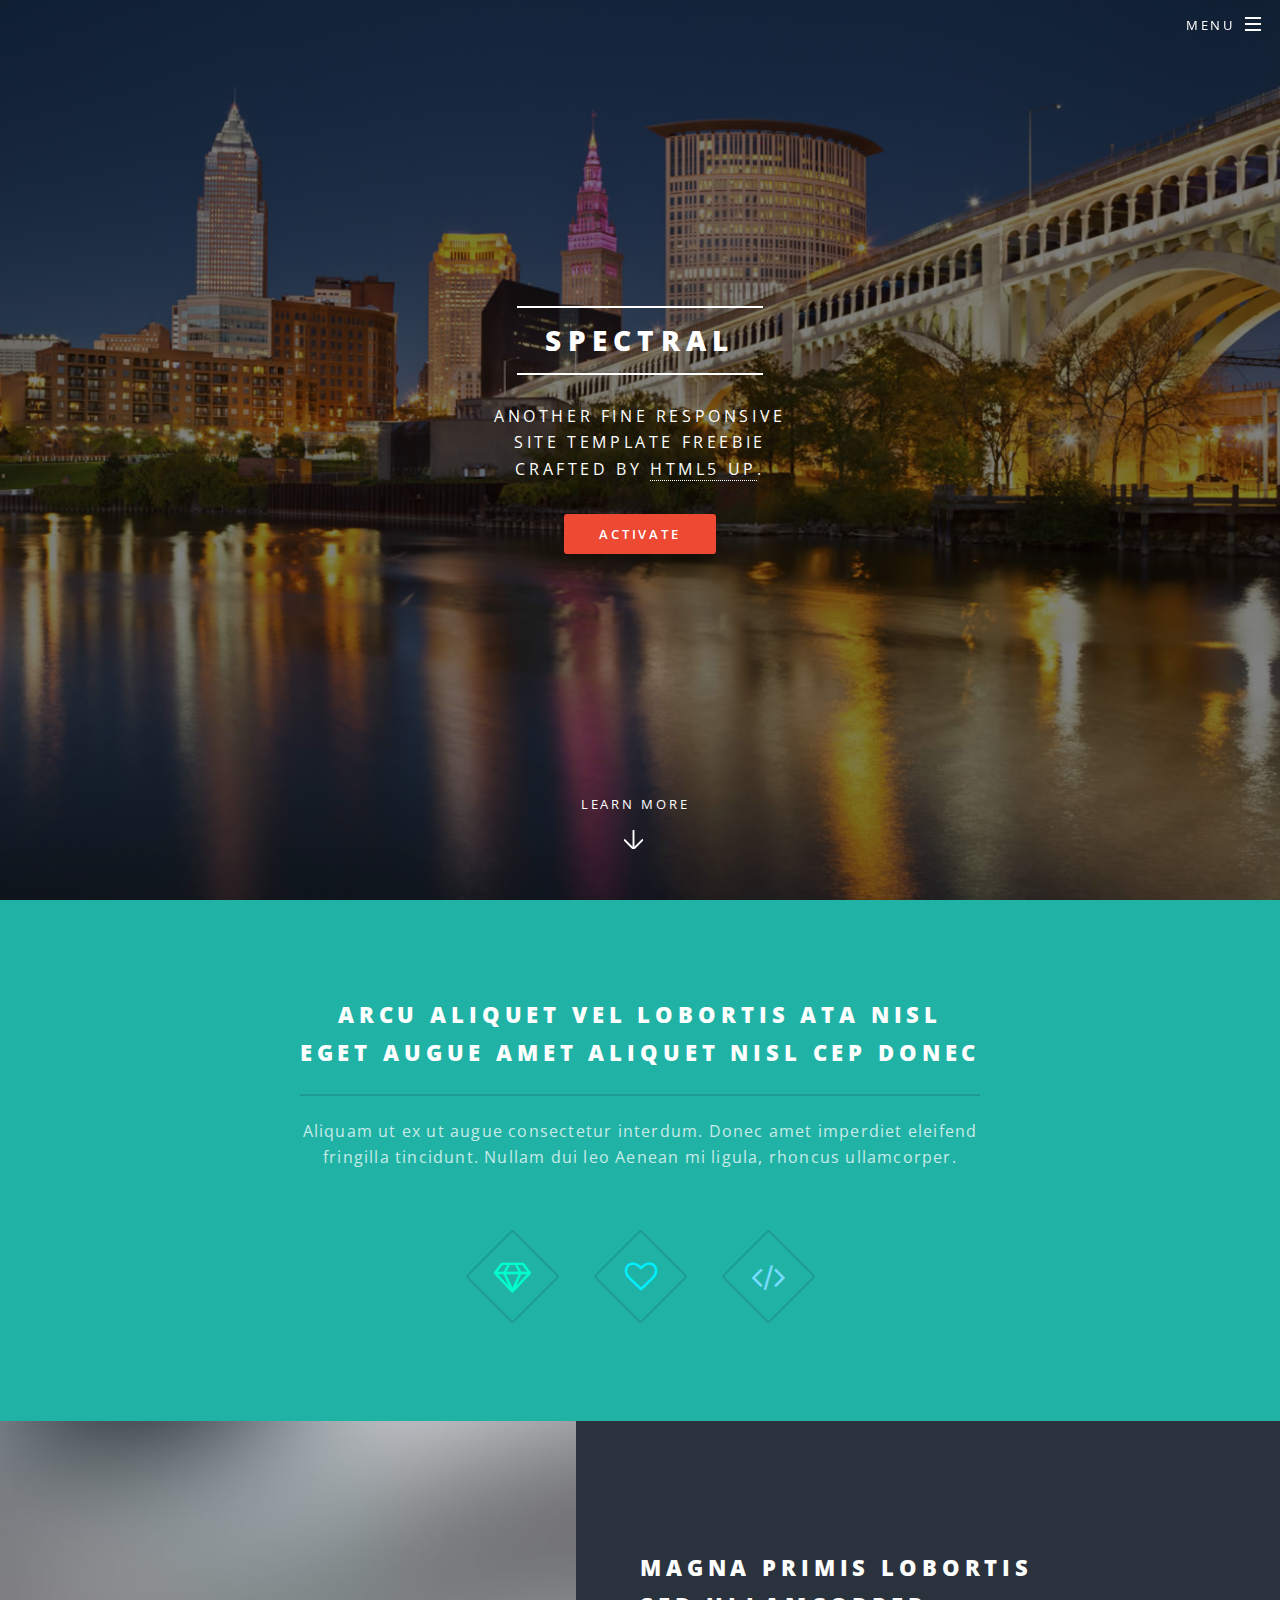
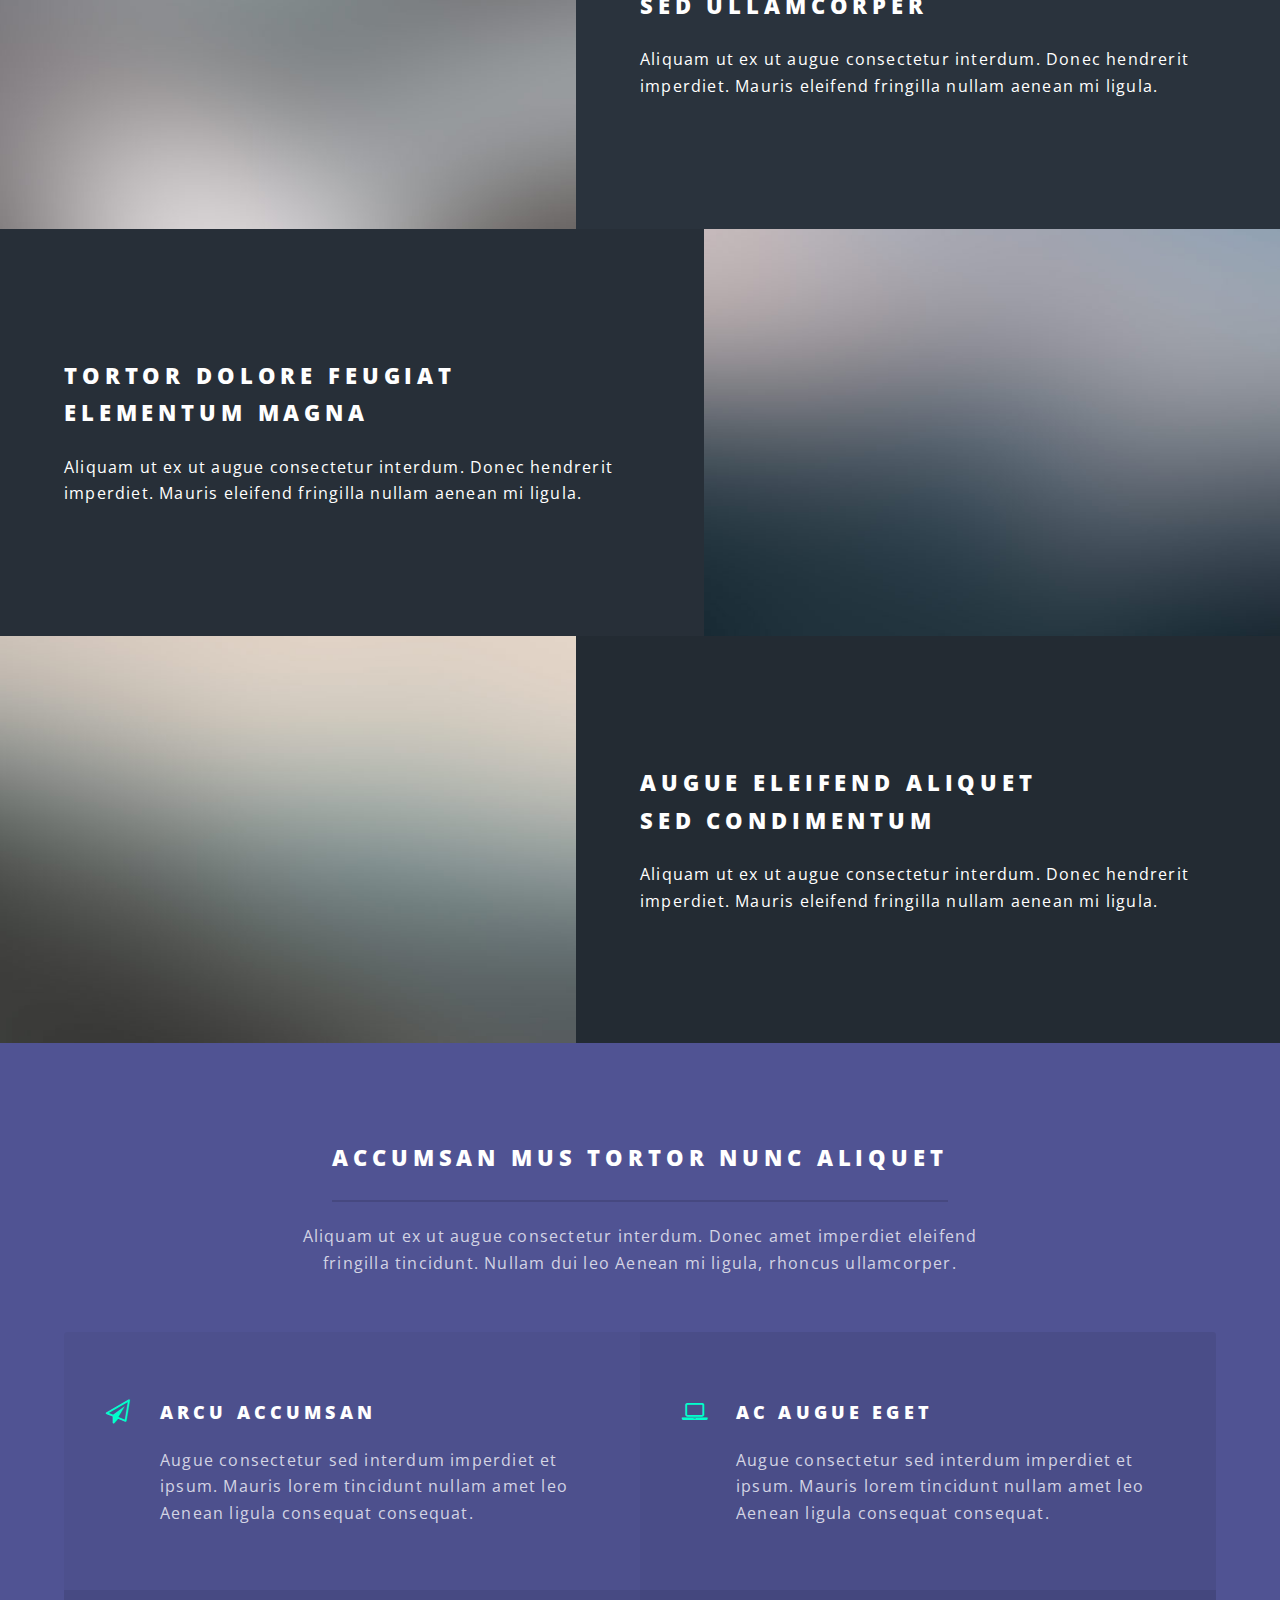
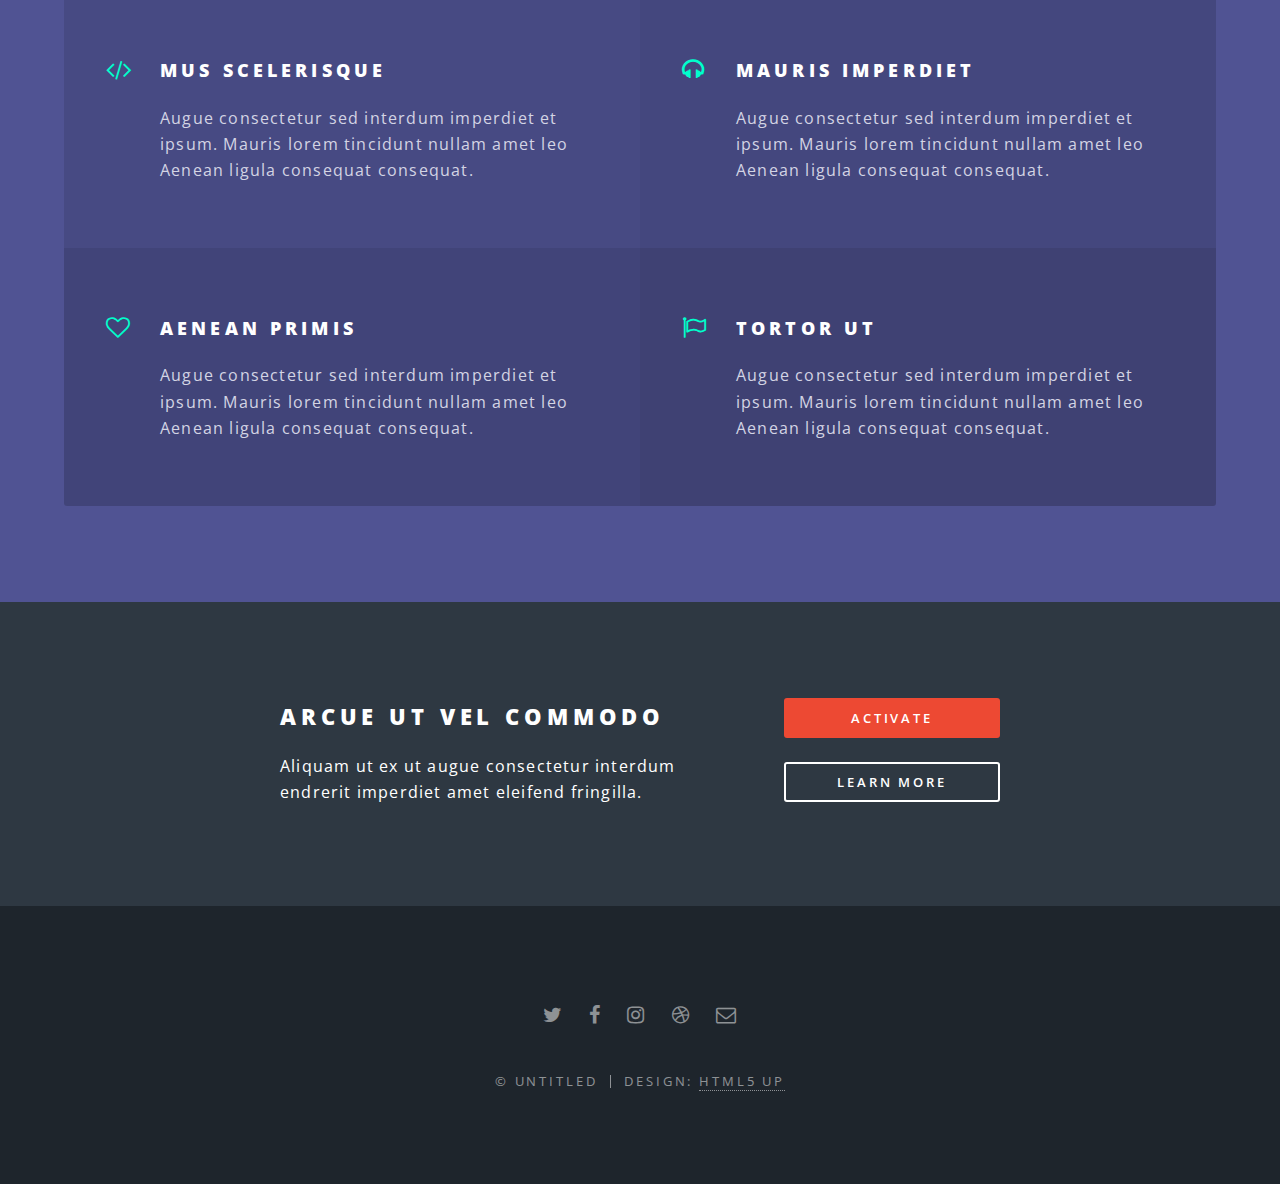
==== index.html @ 13d67734 "Added Images" ====
<!DOCTYPE HTML>
<!--
	Spectral by HTML5 UP
	html5up.net | @ajlkn
	Free for personal and commercial use under the CCA 3.0 license (html5up.net/license)
-->
<html>
	<head>
		<title>Portfolio Project</title>
		<meta charset="utf-8" />
		<meta name="viewport" content="width=device-width, initial-scale=1" />
		<!--[if lte IE 8]><script src="assets/js/ie/html5shiv.js"></script><![endif]-->
		<link rel="stylesheet" href="assets/css/main.css" />
		<!--[if lte IE 8]><link rel="stylesheet" href="assets/css/ie8.css" /><![endif]-->
		<!--[if lte IE 9]><link rel="stylesheet" href="assets/css/ie9.css" /><![endif]-->
	</head>
	<body class="landing">

		<!-- Page Wrapper -->
			<div id="page-wrapper">

				<!-- Header -->
					<header id="header" class="alt">
						<h1><a href="index.html">Devion Fothergill</a></h1>
						<nav id="nav">
							<ul>
								<li class="special">
									<a href="#menu" class="menuToggle"><span>Menu</span></a>
									<div id="menu">
										<ul>
											<li><a href="index.html">Home</a></li>
											<li><a href="generic.html">Generic</a></li>
											<li><a href="elements.html">Elements</a></li>
											<li><a href="#">Sign Up</a></li>
											<li><a href="#">Log In</a></li>
										</ul>
									</div>
								</li>
							</ul>
						</nav>
					</header>

				<!-- Banner -->
					<section id="banner">
						<div class="inner">
							<h2>Spectral</h2>
							<p>Another fine responsive<br />
							site template freebie<br />
							crafted by <a href="http://html5up.net">HTML5 UP</a>.</p>
							<ul class="actions">
								<li><a href="#" class="button special">Activate</a></li>
							</ul>
						</div>
						<a href="#one" class="more scrolly">Learn More</a>
					</section>

				<!-- One -->
					<section id="one" class="wrapper style1 special">
						<div class="inner">
							<header class="major">
								<h2>Arcu aliquet vel lobortis ata nisl<br />
								eget augue amet aliquet nisl cep donec</h2>
								<p>Aliquam ut ex ut augue consectetur interdum. Donec amet imperdiet eleifend<br />
								fringilla tincidunt. Nullam dui leo Aenean mi ligula, rhoncus ullamcorper.</p>
							</header>
							<ul class="icons major">
								<li><span class="icon fa-diamond major style1"><span class="label">Lorem</span></span></li>
								<li><span class="icon fa-heart-o major style2"><span class="label">Ipsum</span></span></li>
								<li><span class="icon fa-code major style3"><span class="label">Dolor</span></span></li>
							</ul>
						</div>
					</section>

				<!-- Two -->
					<section id="two" class="wrapper alt style2">
						<section class="spotlight">
							<div class="image"><img src="images/pic01.jpg" alt="" /></div><div class="content">
								<h2>Magna primis lobortis<br />
								sed ullamcorper</h2>
								<p>Aliquam ut ex ut augue consectetur interdum. Donec hendrerit imperdiet. Mauris eleifend fringilla nullam aenean mi ligula.</p>
							</div>
						</section>
						<section class="spotlight">
							<div class="image"><img src="images/pic02.jpg" alt="" /></div><div class="content">
								<h2>Tortor dolore feugiat<br />
								elementum magna</h2>
								<p>Aliquam ut ex ut augue consectetur interdum. Donec hendrerit imperdiet. Mauris eleifend fringilla nullam aenean mi ligula.</p>
							</div>
						</section>
						<section class="spotlight">
							<div class="image"><img src="images/pic03.jpg" alt="" /></div><div class="content">
								<h2>Augue eleifend aliquet<br />
								sed condimentum</h2>
								<p>Aliquam ut ex ut augue consectetur interdum. Donec hendrerit imperdiet. Mauris eleifend fringilla nullam aenean mi ligula.</p>
							</div>
						</section>
					</section>

				<!-- Three -->
					<section id="three" class="wrapper style3 special">
						<div class="inner">
							<header class="major">
								<h2>Accumsan mus tortor nunc aliquet</h2>
								<p>Aliquam ut ex ut augue consectetur interdum. Donec amet imperdiet eleifend<br />
								fringilla tincidunt. Nullam dui leo Aenean mi ligula, rhoncus ullamcorper.</p>
							</header>
							<ul class="features">
								<li class="icon fa-paper-plane-o">
									<h3>Arcu accumsan</h3>
									<p>Augue consectetur sed interdum imperdiet et ipsum. Mauris lorem tincidunt nullam amet leo Aenean ligula consequat consequat.</p>
								</li>
								<li class="icon fa-laptop">
									<h3>Ac Augue Eget</h3>
									<p>Augue consectetur sed interdum imperdiet et ipsum. Mauris lorem tincidunt nullam amet leo Aenean ligula consequat consequat.</p>
								</li>
								<li class="icon fa-code">
									<h3>Mus Scelerisque</h3>
									<p>Augue consectetur sed interdum imperdiet et ipsum. Mauris lorem tincidunt nullam amet leo Aenean ligula consequat consequat.</p>
								</li>
								<li class="icon fa-headphones">
									<h3>Mauris Imperdiet</h3>
									<p>Augue consectetur sed interdum imperdiet et ipsum. Mauris lorem tincidunt nullam amet leo Aenean ligula consequat consequat.</p>
								</li>
								<li class="icon fa-heart-o">
									<h3>Aenean Primis</h3>
									<p>Augue consectetur sed interdum imperdiet et ipsum. Mauris lorem tincidunt nullam amet leo Aenean ligula consequat consequat.</p>
								</li>
								<li class="icon fa-flag-o">
									<h3>Tortor Ut</h3>
									<p>Augue consectetur sed interdum imperdiet et ipsum. Mauris lorem tincidunt nullam amet leo Aenean ligula consequat consequat.</p>
								</li>
							</ul>
						</div>
					</section>

				<!-- CTA -->
					<section id="cta" class="wrapper style4">
						<div class="inner">
							<header>
								<h2>Arcue ut vel commodo</h2>
								<p>Aliquam ut ex ut augue consectetur interdum endrerit imperdiet amet eleifend fringilla.</p>
							</header>
							<ul class="actions vertical">
								<li><a href="#" class="button fit special">Activate</a></li>
								<li><a href="#" class="button fit">Learn More</a></li>
							</ul>
						</div>
					</section>

				<!-- Footer -->
					<footer id="footer">
						<ul class="icons">
							<li><a href="#" class="icon fa-twitter"><span class="label">Twitter</span></a></li>
							<li><a href="#" class="icon fa-facebook"><span class="label">Facebook</span></a></li>
							<li><a href="#" class="icon fa-instagram"><span class="label">Instagram</span></a></li>
							<li><a href="#" class="icon fa-dribbble"><span class="label">Dribbble</span></a></li>
							<li><a href="#" class="icon fa-envelope-o"><span class="label">Email</span></a></li>
						</ul>
						<ul class="copyright">
							<li>&copy; Untitled</li><li>Design: <a href="http://html5up.net">HTML5 UP</a></li>
						</ul>
					</footer>

			</div>

		<!-- Scripts -->
			<script src="assets/js/jquery.min.js"></script>
			<script src="assets/js/jquery.scrollex.min.js"></script>
			<script src="assets/js/jquery.scrolly.min.js"></script>
			<script src="assets/js/skel.min.js"></script>
			<script src="assets/js/util.js"></script>
			<!--[if lte IE 8]><script src="assets/js/ie/respond.min.js"></script><![endif]-->
			<script src="assets/js/main.js"></script>

	</body>
</html>
---- assets/css/main.css ----
@import url(font-awesome.min.css);
@import url("https://fonts.googleapis.com/css?family=Open+Sans:400,400italic,600,600italic,800,800italic");

/*
	Spectral by HTML5 UP
	html5up.net | @ajlkn
	Free for personal and commercial use under the CCA 3.0 license (html5up.net/license)
*/

/* Reset */

	html, body, div, span, applet, object, iframe, h1, h2, h3, h4, h5, h6, p, blockquote, pre, a, abbr, acronym, address, big, cite, code, del, dfn, em, img, ins, kbd, q, s, samp, small, strike, strong, sub, sup, tt, var, b, u, i, center, dl, dt, dd, ol, ul, li, fieldset, form, label, legend, table, caption, tbody, tfoot, thead, tr, th, td, article, aside, canvas, details, embed, figure, figcaption, footer, header, hgroup, menu, nav, output, ruby, section, summary, time, mark, audio, video {
		margin: 0;
		padding: 0;
		border: 0;
		font-size: 100%;
		font: inherit;
		vertical-align: baseline;
	}

	article, aside, details, figcaption, figure, footer, header, hgroup, menu, nav, section {
		display: block;
	}

	body {
		line-height: 1;
	}

	ol, ul {
		list-style: none;
	}

	blockquote, q {
		quotes: none;
	}

	blockquote:before, blockquote:after, q:before, q:after {
		content: '';
		content: none;
	}

	table {
		border-collapse: collapse;
		border-spacing: 0;
	}

	body {
		-webkit-text-size-adjust: none;
	}

/* Box Model */

	*, *:before, *:after {
		-moz-box-sizing: border-box;
		-webkit-box-sizing: border-box;
		box-sizing: border-box;
	}

/* Grid */

	.row {
		border-bottom: solid 1px transparent;
		-moz-box-sizing: border-box;
		-webkit-box-sizing: border-box;
		box-sizing: border-box;
	}

	.row > * {
		float: left;
		-moz-box-sizing: border-box;
		-webkit-box-sizing: border-box;
		box-sizing: border-box;
	}

	.row:after, .row:before {
		content: '';
		display: block;
		clear: both;
		height: 0;
	}

	.row.uniform > * > :first-child {
		margin-top: 0;
	}

	.row.uniform > * > :last-child {
		margin-bottom: 0;
	}

	.row.\30 \25 > * {
		padding: 0 0 0 0em;
	}

	.row.\30 \25 {
		margin: 0 0 -1px 0em;
	}

	.row.uniform.\30 \25 > * {
		padding: 0em 0 0 0em;
	}

	.row.uniform.\30 \25 {
		margin: 0em 0 -1px 0em;
	}

	.row > * {
		padding: 0 0 0 1.5em;
	}

	.row {
		margin: 0 0 -1px -1.5em;
	}

	.row.uniform > * {
		padding: 1.5em 0 0 1.5em;
	}

	.row.uniform {
		margin: -1.5em 0 -1px -1.5em;
	}

	.row.\32 00\25 > * {
		padding: 0 0 0 3em;
	}

	.row.\32 00\25 {
		margin: 0 0 -1px -3em;
	}

	.row.uniform.\32 00\25 > * {
		padding: 3em 0 0 3em;
	}

	.row.uniform.\32 00\25 {
		margin: -3em 0 -1px -3em;
	}

	.row.\31 50\25 > * {
		padding: 0 0 0 2.25em;
	}

	.row.\31 50\25 {
		margin: 0 0 -1px -2.25em;
	}

	.row.uniform.\31 50\25 > * {
		padding: 2.25em 0 0 2.25em;
	}

	.row.uniform.\31 50\25 {
		margin: -2.25em 0 -1px -2.25em;
	}

	.row.\35 0\25 > * {
		padding: 0 0 0 0.75em;
	}

	.row.\35 0\25 {
		margin: 0 0 -1px -0.75em;
	}

	.row.uniform.\35 0\25 > * {
		padding: 0.75em 0 0 0.75em;
	}

	.row.uniform.\35 0\25 {
		margin: -0.75em 0 -1px -0.75em;
	}

	.row.\32 5\25 > * {
		padding: 0 0 0 0.375em;
	}

	.row.\32 5\25 {
		margin: 0 0 -1px -0.375em;
	}

	.row.uniform.\32 5\25 > * {
		padding: 0.375em 0 0 0.375em;
	}

	.row.uniform.\32 5\25 {
		margin: -0.375em 0 -1px -0.375em;
	}

	.\31 2u, .\31 2u\24 {
		width: 100%;
		clear: none;
		margin-left: 0;
	}

	.\31 1u, .\31 1u\24 {
		width: 91.6666666667%;
		clear: none;
		margin-left: 0;
	}

	.\31 0u, .\31 0u\24 {
		width: 83.3333333333%;
		clear: none;
		margin-left: 0;
	}

	.\39 u, .\39 u\24 {
		width: 75%;
		clear: none;
		margin-left: 0;
	}

	.\38 u, .\38 u\24 {
		width: 66.6666666667%;
		clear: none;
		margin-left: 0;
	}

	.\37 u, .\37 u\24 {
		width: 58.3333333333%;
		clear: none;
		margin-left: 0;
	}

	.\36 u, .\36 u\24 {
		width: 50%;
		clear: none;
		margin-left: 0;
	}

	.\35 u, .\35 u\24 {
		width: 41.6666666667%;
		clear: none;
		margin-left: 0;
	}

	.\34 u, .\34 u\24 {
		width: 33.3333333333%;
		clear: none;
		margin-left: 0;
	}

	.\33 u, .\33 u\24 {
		width: 25%;
		clear: none;
		margin-left: 0;
	}

	.\32 u, .\32 u\24 {
		width: 16.6666666667%;
		clear: none;
		margin-left: 0;
	}

	.\31 u, .\31 u\24 {
		width: 8.3333333333%;
		clear: none;
		margin-left: 0;
	}

	.\31 2u\24 + *,
	.\31 1u\24 + *,
	.\31 0u\24 + *,
	.\39 u\24 + *,
	.\38 u\24 + *,
	.\37 u\24 + *,
	.\36 u\24 + *,
	.\35 u\24 + *,
	.\34 u\24 + *,
	.\33 u\24 + *,
	.\32 u\24 + *,
	.\31 u\24 + * {
		clear: left;
	}

	.\-11u {
		margin-left: 91.66667%;
	}

	.\-10u {
		margin-left: 83.33333%;
	}

	.\-9u {
		margin-left: 75%;
	}

	.\-8u {
		margin-left: 66.66667%;
	}

	.\-7u {
		margin-left: 58.33333%;
	}

	.\-6u {
		margin-left: 50%;
	}

	.\-5u {
		margin-left: 41.66667%;
	}

	.\-4u {
		margin-left: 33.33333%;
	}

	.\-3u {
		margin-left: 25%;
	}

	.\-2u {
		margin-left: 16.66667%;
	}

	.\-1u {
		margin-left: 8.33333%;
	}

	@media screen and (max-width: 1680px) {

		.row > * {
			padding: 0 0 0 1.5em;
		}

		.row {
			margin: 0 0 -1px -1.5em;
		}

		.row.uniform > * {
			padding: 1.5em 0 0 1.5em;
		}

		.row.uniform {
			margin: -1.5em 0 -1px -1.5em;
		}

		.row.\32 00\25 > * {
			padding: 0 0 0 3em;
		}

		.row.\32 00\25 {
			margin: 0 0 -1px -3em;
		}

		.row.uniform.\32 00\25 > * {
			padding: 3em 0 0 3em;
		}

		.row.uniform.\32 00\25 {
			margin: -3em 0 -1px -3em;
		}

		.row.\31 50\25 > * {
			padding: 0 0 0 2.25em;
		}

		.row.\31 50\25 {
			margin: 0 0 -1px -2.25em;
		}

		.row.uniform.\31 50\25 > * {
			padding: 2.25em 0 0 2.25em;
		}

		.row.uniform.\31 50\25 {
			margin: -2.25em 0 -1px -2.25em;
		}

		.row.\35 0\25 > * {
			padding: 0 0 0 0.75em;
		}

		.row.\35 0\25 {
			margin: 0 0 -1px -0.75em;
		}

		.row.uniform.\35 0\25 > * {
			padding: 0.75em 0 0 0.75em;
		}

		.row.uniform.\35 0\25 {
			margin: -0.75em 0 -1px -0.75em;
		}

		.row.\32 5\25 > * {
			padding: 0 0 0 0.375em;
		}

		.row.\32 5\25 {
			margin: 0 0 -1px -0.375em;
		}

		.row.uniform.\32 5\25 > * {
			padding: 0.375em 0 0 0.375em;
		}

		.row.uniform.\32 5\25 {
			margin: -0.375em 0 -1px -0.375em;
		}

		.\31 2u\28xlarge\29, .\31 2u\24\28xlarge\29 {
			width: 100%;
			clear: none;
			margin-left: 0;
		}

		.\31 1u\28xlarge\29, .\31 1u\24\28xlarge\29 {
			width: 91.6666666667%;
			clear: none;
			margin-left: 0;
		}

		.\31 0u\28xlarge\29, .\31 0u\24\28xlarge\29 {
			width: 83.3333333333%;
			clear: none;
			margin-left: 0;
		}

		.\39 u\28xlarge\29, .\39 u\24\28xlarge\29 {
			width: 75%;
			clear: none;
			margin-left: 0;
		}

		.\38 u\28xlarge\29, .\38 u\24\28xlarge\29 {
			width: 66.6666666667%;
			clear: none;
			margin-left: 0;
		}

		.\37 u\28xlarge\29, .\37 u\24\28xlarge\29 {
			width: 58.3333333333%;
			clear: none;
			margin-left: 0;
		}

		.\36 u\28xlarge\29, .\36 u\24\28xlarge\29 {
			width: 50%;
			clear: none;
			margin-left: 0;
		}

		.\35 u\28xlarge\29, .\35 u\24\28xlarge\29 {
			width: 41.6666666667%;
			clear: none;
			margin-left: 0;
		}

		.\34 u\28xlarge\29, .\34 u\24\28xlarge\29 {
			width: 33.3333333333%;
			clear: none;
			margin-left: 0;
		}

		.\33 u\28xlarge\29, .\33 u\24\28xlarge\29 {
			width: 25%;
			clear: none;
			margin-left: 0;
		}

		.\32 u\28xlarge\29, .\32 u\24\28xlarge\29 {
			width: 16.6666666667%;
			clear: none;
			margin-left: 0;
		}

		.\31 u\28xlarge\29, .\31 u\24\28xlarge\29 {
			width: 8.3333333333%;
			clear: none;
			margin-left: 0;
		}

		.\31 2u\24\28xlarge\29 + *,
		.\31 1u\24\28xlarge\29 + *,
		.\31 0u\24\28xlarge\29 + *,
		.\39 u\24\28xlarge\29 + *,
		.\38 u\24\28xlarge\29 + *,
		.\37 u\24\28xlarge\29 + *,
		.\36 u\24\28xlarge\29 + *,
		.\35 u\24\28xlarge\29 + *,
		.\34 u\24\28xlarge\29 + *,
		.\33 u\24\28xlarge\29 + *,
		.\32 u\24\28xlarge\29 + *,
		.\31 u\24\28xlarge\29 + * {
			clear: left;
		}

		.\-11u\28xlarge\29 {
			margin-left: 91.66667%;
		}

		.\-10u\28xlarge\29 {
			margin-left: 83.33333%;
		}

		.\-9u\28xlarge\29 {
			margin-left: 75%;
		}

		.\-8u\28xlarge\29 {
			margin-left: 66.66667%;
		}

		.\-7u\28xlarge\29 {
			margin-left: 58.33333%;
		}

		.\-6u\28xlarge\29 {
			margin-left: 50%;
		}

		.\-5u\28xlarge\29 {
			margin-left: 41.66667%;
		}

		.\-4u\28xlarge\29 {
			margin-left: 33.33333%;
		}

		.\-3u\28xlarge\29 {
			margin-left: 25%;
		}

		.\-2u\28xlarge\29 {
			margin-left: 16.66667%;
		}

		.\-1u\28xlarge\29 {
			margin-left: 8.33333%;
		}

	}

	@media screen and (max-width: 1280px) {

		.row > * {
			padding: 0 0 0 1.5em;
		}

		.row {
			margin: 0 0 -1px -1.5em;
		}

		.row.uniform > * {
			padding: 1.5em 0 0 1.5em;
		}

		.row.uniform {
			margin: -1.5em 0 -1px -1.5em;
		}

		.row.\32 00\25 > * {
			padding: 0 0 0 3em;
		}

		.row.\32 00\25 {
			margin: 0 0 -1px -3em;
		}

		.row.uniform.\32 00\25 > * {
			padding: 3em 0 0 3em;
		}

		.row.uniform.\32 00\25 {
			margin: -3em 0 -1px -3em;
		}

		.row.\31 50\25 > * {
			padding: 0 0 0 2.25em;
		}

		.row.\31 50\25 {
			margin: 0 0 -1px -2.25em;
		}

		.row.uniform.\31 50\25 > * {
			padding: 2.25em 0 0 2.25em;
		}

		.row.uniform.\31 50\25 {
			margin: -2.25em 0 -1px -2.25em;
		}

		.row.\35 0\25 > * {
			padding: 0 0 0 0.75em;
		}

		.row.\35 0\25 {
			margin: 0 0 -1px -0.75em;
		}

		.row.uniform.\35 0\25 > * {
			padding: 0.75em 0 0 0.75em;
		}

		.row.uniform.\35 0\25 {
			margin: -0.75em 0 -1px -0.75em;
		}

		.row.\32 5\25 > * {
			padding: 0 0 0 0.375em;
		}

		.row.\32 5\25 {
			margin: 0 0 -1px -0.375em;
		}

		.row.uniform.\32 5\25 > * {
			padding: 0.375em 0 0 0.375em;
		}

		.row.uniform.\32 5\25 {
			margin: -0.375em 0 -1px -0.375em;
		}

		.\31 2u\28large\29, .\31 2u\24\28large\29 {
			width: 100%;
			clear: none;
			margin-left: 0;
		}

		.\31 1u\28large\29, .\31 1u\24\28large\29 {
			width: 91.6666666667%;
			clear: none;
			margin-left: 0;
		}

		.\31 0u\28large\29, .\31 0u\24\28large\29 {
			width: 83.3333333333%;
			clear: none;
			margin-left: 0;
		}

		.\39 u\28large\29, .\39 u\24\28large\29 {
			width: 75%;
			clear: none;
			margin-left: 0;
		}

		.\38 u\28large\29, .\38 u\24\28large\29 {
			width: 66.6666666667%;
			clear: none;
			margin-left: 0;
		}

		.\37 u\28large\29, .\37 u\24\28large\29 {
			width: 58.3333333333%;
			clear: none;
			margin-left: 0;
		}

		.\36 u\28large\29, .\36 u\24\28large\29 {
			width: 50%;
			clear: none;
			margin-left: 0;
		}

		.\35 u\28large\29, .\35 u\24\28large\29 {
			width: 41.6666666667%;
			clear: none;
			margin-left: 0;
		}

		.\34 u\28large\29, .\34 u\24\28large\29 {
			width: 33.3333333333%;
			clear: none;
			margin-left: 0;
		}

		.\33 u\28large\29, .\33 u\24\28large\29 {
			width: 25%;
			clear: none;
			margin-left: 0;
		}

		.\32 u\28large\29, .\32 u\24\28large\29 {
			width: 16.6666666667%;
			clear: none;
			margin-left: 0;
		}

		.\31 u\28large\29, .\31 u\24\28large\29 {
			width: 8.3333333333%;
			clear: none;
			margin-left: 0;
		}

		.\31 2u\24\28large\29 + *,
		.\31 1u\24\28large\29 + *,
		.\31 0u\24\28large\29 + *,
		.\39 u\24\28large\29 + *,
		.\38 u\24\28large\29 + *,
		.\37 u\24\28large\29 + *,
		.\36 u\24\28large\29 + *,
		.\35 u\24\28large\29 + *,
		.\34 u\24\28large\29 + *,
		.\33 u\24\28large\29 + *,
		.\32 u\24\28large\29 + *,
		.\31 u\24\28large\29 + * {
			clear: left;
		}

		.\-11u\28large\29 {
			margin-left: 91.66667%;
		}

		.\-10u\28large\29 {
			margin-left: 83.33333%;
		}

		.\-9u\28large\29 {
			margin-left: 75%;
		}

		.\-8u\28large\29 {
			margin-left: 66.66667%;
		}

		.\-7u\28large\29 {
			margin-left: 58.33333%;
		}

		.\-6u\28large\29 {
			margin-left: 50%;
		}

		.\-5u\28large\29 {
			margin-left: 41.66667%;
		}

		.\-4u\28large\29 {
			margin-left: 33.33333%;
		}

		.\-3u\28large\29 {
			margin-left: 25%;
		}

		.\-2u\28large\29 {
			margin-left: 16.66667%;
		}

		.\-1u\28large\29 {
			margin-left: 8.33333%;
		}

	}

	@media screen and (max-width: 980px) {

		.row > * {
			padding: 0 0 0 1.5em;
		}

		.row {
			margin: 0 0 -1px -1.5em;
		}

		.row.uniform > * {
			padding: 1.5em 0 0 1.5em;
		}

		.row.uniform {
			margin: -1.5em 0 -1px -1.5em;
		}

		.row.\32 00\25 > * {
			padding: 0 0 0 3em;
		}

		.row.\32 00\25 {
			margin: 0 0 -1px -3em;
		}

		.row.uniform.\32 00\25 > * {
			padding: 3em 0 0 3em;
		}

		.row.uniform.\32 00\25 {
			margin: -3em 0 -1px -3em;
		}

		.row.\31 50\25 > * {
			padding: 0 0 0 2.25em;
		}

		.row.\31 50\25 {
			margin: 0 0 -1px -2.25em;
		}

		.row.uniform.\31 50\25 > * {
			padding: 2.25em 0 0 2.25em;
		}

		.row.uniform.\31 50\25 {
			margin: -2.25em 0 -1px -2.25em;
		}

		.row.\35 0\25 > * {
			padding: 0 0 0 0.75em;
		}

		.row.\35 0\25 {
			margin: 0 0 -1px -0.75em;
		}

		.row.uniform.\35 0\25 > * {
			padding: 0.75em 0 0 0.75em;
		}

		.row.uniform.\35 0\25 {
			margin: -0.75em 0 -1px -0.75em;
		}

		.row.\32 5\25 > * {
			padding: 0 0 0 0.375em;
		}

		.row.\32 5\25 {
			margin: 0 0 -1px -0.375em;
		}

		.row.uniform.\32 5\25 > * {
			padding: 0.375em 0 0 0.375em;
		}

		.row.uniform.\32 5\25 {
			margin: -0.375em 0 -1px -0.375em;
		}

		.\31 2u\28medium\29, .\31 2u\24\28medium\29 {
			width: 100%;
			clear: none;
			margin-left: 0;
		}

		.\31 1u\28medium\29, .\31 1u\24\28medium\29 {
			width: 91.6666666667%;
			clear: none;
			margin-left: 0;
		}

		.\31 0u\28medium\29, .\31 0u\24\28medium\29 {
			width: 83.3333333333%;
			clear: none;
			margin-left: 0;
		}

		.\39 u\28medium\29, .\39 u\24\28medium\29 {
			width: 75%;
			clear: none;
			margin-left: 0;
		}

		.\38 u\28medium\29, .\38 u\24\28medium\29 {
			width: 66.6666666667%;
			clear: none;
			margin-left: 0;
		}

		.\37 u\28medium\29, .\37 u\24\28medium\29 {
			width: 58.3333333333%;
			clear: none;
			margin-left: 0;
		}

		.\36 u\28medium\29, .\36 u\24\28medium\29 {
			width: 50%;
			clear: none;
			margin-left: 0;
		}

		.\35 u\28medium\29, .\35 u\24\28medium\29 {
			width: 41.6666666667%;
			clear: none;
			margin-left: 0;
		}

		.\34 u\28medium\29, .\34 u\24\28medium\29 {
			width: 33.3333333333%;
			clear: none;
			margin-left: 0;
		}

		.\33 u\28medium\29, .\33 u\24\28medium\29 {
			width: 25%;
			clear: none;
			margin-left: 0;
		}

		.\32 u\28medium\29, .\32 u\24\28medium\29 {
			width: 16.6666666667%;
			clear: none;
			margin-left: 0;
		}

		.\31 u\28medium\29, .\31 u\24\28medium\29 {
			width: 8.3333333333%;
			clear: none;
			margin-left: 0;
		}

		.\31 2u\24\28medium\29 + *,
		.\31 1u\24\28medium\29 + *,
		.\31 0u\24\28medium\29 + *,
		.\39 u\24\28medium\29 + *,
		.\38 u\24\28medium\29 + *,
		.\37 u\24\28medium\29 + *,
		.\36 u\24\28medium\29 + *,
		.\35 u\24\28medium\29 + *,
		.\34 u\24\28medium\29 + *,
		.\33 u\24\28medium\29 + *,
		.\32 u\24\28medium\29 + *,
		.\31 u\24\28medium\29 + * {
			clear: left;
		}

		.\-11u\28medium\29 {
			margin-left: 91.66667%;
		}

		.\-10u\28medium\29 {
			margin-left: 83.33333%;
		}

		.\-9u\28medium\29 {
			margin-left: 75%;
		}

		.\-8u\28medium\29 {
			margin-left: 66.66667%;
		}

		.\-7u\28medium\29 {
			margin-left: 58.33333%;
		}

		.\-6u\28medium\29 {
			margin-left: 50%;
		}

		.\-5u\28medium\29 {
			margin-left: 41.66667%;
		}

		.\-4u\28medium\29 {
			margin-left: 33.33333%;
		}

		.\-3u\28medium\29 {
			margin-left: 25%;
		}

		.\-2u\28medium\29 {
			margin-left: 16.66667%;
		}

		.\-1u\28medium\29 {
			margin-left: 8.33333%;
		}

	}

	@media screen and (max-width: 736px) {

		.row > * {
			padding: 0 0 0 1.5em;
		}

		.row {
			margin: 0 0 -1px -1.5em;
		}

		.row.uniform > * {
			padding: 1.5em 0 0 1.5em;
		}

		.row.uniform {
			margin: -1.5em 0 -1px -1.5em;
		}

		.row.\32 00\25 > * {
			padding: 0 0 0 3em;
		}

		.row.\32 00\25 {
			margin: 0 0 -1px -3em;
		}

		.row.uniform.\32 00\25 > * {
			padding: 3em 0 0 3em;
		}

		.row.uniform.\32 00\25 {
			margin: -3em 0 -1px -3em;
		}

		.row.\31 50\25 > * {
			padding: 0 0 0 2.25em;
		}

		.row.\31 50\25 {
			margin: 0 0 -1px -2.25em;
		}

		.row.uniform.\31 50\25 > * {
			padding: 2.25em 0 0 2.25em;
		}

		.row.uniform.\31 50\25 {
			margin: -2.25em 0 -1px -2.25em;
		}

		.row.\35 0\25 > * {
			padding: 0 0 0 0.75em;
		}

		.row.\35 0\25 {
			margin: 0 0 -1px -0.75em;
		}

		.row.uniform.\35 0\25 > * {
			padding: 0.75em 0 0 0.75em;
		}

		.row.uniform.\35 0\25 {
			margin: -0.75em 0 -1px -0.75em;
		}

		.row.\32 5\25 > * {
			padding: 0 0 0 0.375em;
		}

		.row.\32 5\25 {
			margin: 0 0 -1px -0.375em;
		}

		.row.uniform.\32 5\25 > * {
			padding: 0.375em 0 0 0.375em;
		}

		.row.uniform.\32 5\25 {
			margin: -0.375em 0 -1px -0.375em;
		}

		.\31 2u\28small\29, .\31 2u\24\28small\29 {
			width: 100%;
			clear: none;
			margin-left: 0;
		}

		.\31 1u\28small\29, .\31 1u\24\28small\29 {
			width: 91.6666666667%;
			clear: none;
			margin-left: 0;
		}

		.\31 0u\28small\29, .\31 0u\24\28small\29 {
			width: 83.3333333333%;
			clear: none;
			margin-left: 0;
		}

		.\39 u\28small\29, .\39 u\24\28small\29 {
			width: 75%;
			clear: none;
			margin-left: 0;
		}

		.\38 u\28small\29, .\38 u\24\28small\29 {
			width: 66.6666666667%;
			clear: none;
			margin-left: 0;
		}

		.\37 u\28small\29, .\37 u\24\28small\29 {
			width: 58.3333333333%;
			clear: none;
			margin-left: 0;
		}

		.\36 u\28small\29, .\36 u\24\28small\29 {
			width: 50%;
			clear: none;
			margin-left: 0;
		}

		.\35 u\28small\29, .\35 u\24\28small\29 {
			width: 41.6666666667%;
			clear: none;
			margin-left: 0;
		}

		.\34 u\28small\29, .\34 u\24\28small\29 {
			width: 33.3333333333%;
			clear: none;
			margin-left: 0;
		}

		.\33 u\28small\29, .\33 u\24\28small\29 {
			width: 25%;
			clear: none;
			margin-left: 0;
		}

		.\32 u\28small\29, .\32 u\24\28small\29 {
			width: 16.6666666667%;
			clear: none;
			margin-left: 0;
		}

		.\31 u\28small\29, .\31 u\24\28small\29 {
			width: 8.3333333333%;
			clear: none;
			margin-left: 0;
		}

		.\31 2u\24\28small\29 + *,
		.\31 1u\24\28small\29 + *,
		.\31 0u\24\28small\29 + *,
		.\39 u\24\28small\29 + *,
		.\38 u\24\28small\29 + *,
		.\37 u\24\28small\29 + *,
		.\36 u\24\28small\29 + *,
		.\35 u\24\28small\29 + *,
		.\34 u\24\28small\29 + *,
		.\33 u\24\28small\29 + *,
		.\32 u\24\28small\29 + *,
		.\31 u\24\28small\29 + * {
			clear: left;
		}

		.\-11u\28small\29 {
			margin-left: 91.66667%;
		}

		.\-10u\28small\29 {
			margin-left: 83.33333%;
		}

		.\-9u\28small\29 {
			margin-left: 75%;
		}

		.\-8u\28small\29 {
			margin-left: 66.66667%;
		}

		.\-7u\28small\29 {
			margin-left: 58.33333%;
		}

		.\-6u\28small\29 {
			margin-left: 50%;
		}

		.\-5u\28small\29 {
			margin-left: 41.66667%;
		}

		.\-4u\28small\29 {
			margin-left: 33.33333%;
		}

		.\-3u\28small\29 {
			margin-left: 25%;
		}

		.\-2u\28small\29 {
			margin-left: 16.66667%;
		}

		.\-1u\28small\29 {
			margin-left: 8.33333%;
		}

	}

	@media screen and (max-width: 480px) {

		.row > * {
			padding: 0 0 0 1.5em;
		}

		.row {
			margin: 0 0 -1px -1.5em;
		}

		.row.uniform > * {
			padding: 1.5em 0 0 1.5em;
		}

		.row.uniform {
			margin: -1.5em 0 -1px -1.5em;
		}

		.row.\32 00\25 > * {
			padding: 0 0 0 3em;
		}

		.row.\32 00\25 {
			margin: 0 0 -1px -3em;
		}

		.row.uniform.\32 00\25 > * {
			padding: 3em 0 0 3em;
		}

		.row.uniform.\32 00\25 {
			margin: -3em 0 -1px -3em;
		}

		.row.\31 50\25 > * {
			padding: 0 0 0 2.25em;
		}

		.row.\31 50\25 {
			margin: 0 0 -1px -2.25em;
		}

		.row.uniform.\31 50\25 > * {
			padding: 2.25em 0 0 2.25em;
		}

		.row.uniform.\31 50\25 {
			margin: -2.25em 0 -1px -2.25em;
		}

		.row.\35 0\25 > * {
			padding: 0 0 0 0.75em;
		}

		.row.\35 0\25 {
			margin: 0 0 -1px -0.75em;
		}

		.row.uniform.\35 0\25 > * {
			padding: 0.75em 0 0 0.75em;
		}

		.row.uniform.\35 0\25 {
			margin: -0.75em 0 -1px -0.75em;
		}

		.row.\32 5\25 > * {
			padding: 0 0 0 0.375em;
		}

		.row.\32 5\25 {
			margin: 0 0 -1px -0.375em;
		}

		.row.uniform.\32 5\25 > * {
			padding: 0.375em 0 0 0.375em;
		}

		.row.uniform.\32 5\25 {
			margin: -0.375em 0 -1px -0.375em;
		}

		.\31 2u\28xsmall\29, .\31 2u\24\28xsmall\29 {
			width: 100%;
			clear: none;
			margin-left: 0;
		}

		.\31 1u\28xsmall\29, .\31 1u\24\28xsmall\29 {
			width: 91.6666666667%;
			clear: none;
			margin-left: 0;
		}

		.\31 0u\28xsmall\29, .\31 0u\24\28xsmall\29 {
			width: 83.3333333333%;
			clear: none;
			margin-left: 0;
		}

		.\39 u\28xsmall\29, .\39 u\24\28xsmall\29 {
			width: 75%;
			clear: none;
			margin-left: 0;
		}

		.\38 u\28xsmall\29, .\38 u\24\28xsmall\29 {
			width: 66.6666666667%;
			clear: none;
			margin-left: 0;
		}

		.\37 u\28xsmall\29, .\37 u\24\28xsmall\29 {
			width: 58.3333333333%;
			clear: none;
			margin-left: 0;
		}

		.\36 u\28xsmall\29, .\36 u\24\28xsmall\29 {
			width: 50%;
			clear: none;
			margin-left: 0;
		}

		.\35 u\28xsmall\29, .\35 u\24\28xsmall\29 {
			width: 41.6666666667%;
			clear: none;
			margin-left: 0;
		}

		.\34 u\28xsmall\29, .\34 u\24\28xsmall\29 {
			width: 33.3333333333%;
			clear: none;
			margin-left: 0;
		}

		.\33 u\28xsmall\29, .\33 u\24\28xsmall\29 {
			width: 25%;
			clear: none;
			margin-left: 0;
		}

		.\32 u\28xsmall\29, .\32 u\24\28xsmall\29 {
			width: 16.6666666667%;
			clear: none;
			margin-left: 0;
		}

		.\31 u\28xsmall\29, .\31 u\24\28xsmall\29 {
			width: 8.3333333333%;
			clear: none;
			margin-left: 0;
		}

		.\31 2u\24\28xsmall\29 + *,
		.\31 1u\24\28xsmall\29 + *,
		.\31 0u\24\28xsmall\29 + *,
		.\39 u\24\28xsmall\29 + *,
		.\38 u\24\28xsmall\29 + *,
		.\37 u\24\28xsmall\29 + *,
		.\36 u\24\28xsmall\29 + *,
		.\35 u\24\28xsmall\29 + *,
		.\34 u\24\28xsmall\29 + *,
		.\33 u\24\28xsmall\29 + *,
		.\32 u\24\28xsmall\29 + *,
		.\31 u\24\28xsmall\29 + * {
			clear: left;
		}

		.\-11u\28xsmall\29 {
			margin-left: 91.66667%;
		}

		.\-10u\28xsmall\29 {
			margin-left: 83.33333%;
		}

		.\-9u\28xsmall\29 {
			margin-left: 75%;
		}

		.\-8u\28xsmall\29 {
			margin-left: 66.66667%;
		}

		.\-7u\28xsmall\29 {
			margin-left: 58.33333%;
		}

		.\-6u\28xsmall\29 {
			margin-left: 50%;
		}

		.\-5u\28xsmall\29 {
			margin-left: 41.66667%;
		}

		.\-4u\28xsmall\29 {
			margin-left: 33.33333%;
		}

		.\-3u\28xsmall\29 {
			margin-left: 25%;
		}

		.\-2u\28xsmall\29 {
			margin-left: 16.66667%;
		}

		.\-1u\28xsmall\29 {
			margin-left: 8.33333%;
		}

	}

/* Basic */

	@-ms-viewport {
		width: device-width;
	}

	body {
		background: #2e3842;
	}

		body.is-loading *, body.is-loading *:before, body.is-loading *:after {
			-moz-animation: none !important;
			-webkit-animation: none !important;
			-ms-animation: none !important;
			animation: none !important;
			-moz-transition: none !important;
			-webkit-transition: none !important;
			-ms-transition: none !important;
			transition: none !important;
		}

	body, input, select, textarea {
		color: #fff;
		font-family: "Open Sans", Helvetica, sans-serif;
		font-size: 15pt;
		font-weight: 400;
		letter-spacing: 0.075em;
		line-height: 1.65em;
	}

		@media screen and (max-width: 1680px) {

			body, input, select, textarea {
				font-size: 13pt;
			}

		}

		@media screen and (max-width: 1280px) {

			body, input, select, textarea {
				font-size: 12pt;
			}

		}

		@media screen and (max-width: 736px) {

			body, input, select, textarea {
				font-size: 11pt;
				letter-spacing: 0.0375em;
			}

		}

	a {
		-moz-transition: color 0.2s ease, border-bottom-color 0.2s ease;
		-webkit-transition: color 0.2s ease, border-bottom-color 0.2s ease;
		-ms-transition: color 0.2s ease, border-bottom-color 0.2s ease;
		transition: color 0.2s ease, border-bottom-color 0.2s ease;
		border-bottom: dotted 1px;
		color: inherit;
		text-decoration: none;
	}

		a:hover {
			border-bottom-color: transparent;
		}

	strong, b {
		color: #fff;
		font-weight: 600;
	}

	em, i {
		font-style: italic;
	}

	p {
		margin: 0 0 2em 0;
	}

	h1, h2, h3, h4, h5, h6 {
		color: #fff;
		font-weight: 800;
		letter-spacing: 0.225em;
		line-height: 1em;
		margin: 0 0 1em 0;
		text-transform: uppercase;
	}

		h1 a, h2 a, h3 a, h4 a, h5 a, h6 a {
			color: inherit;
			text-decoration: none;
		}

	h2 {
		font-size: 1.35em;
		line-height: 1.75em;
	}

		@media screen and (max-width: 736px) {

			h2 {
				font-size: 1.1em;
				line-height: 1.65em;
			}

		}

	h3 {
		font-size: 1.15em;
		line-height: 1.75em;
	}

		@media screen and (max-width: 736px) {

			h3 {
				font-size: 1em;
				line-height: 1.65em;
			}

		}

	h4 {
		font-size: 1em;
		line-height: 1.5em;
	}

	h5 {
		font-size: 0.8em;
		line-height: 1.5em;
	}

	h6 {
		font-size: 0.7em;
		line-height: 1.5em;
	}

	sub {
		font-size: 0.8em;
		position: relative;
		top: 0.5em;
	}

	sup {
		font-size: 0.8em;
		position: relative;
		top: -0.5em;
	}

	hr {
		border: 0;
		border-bottom: solid 2px #fff;
		margin: 3em 0;
	}

		hr.major {
			margin: 4.5em 0;
		}

	blockquote {
		border-left: solid 4px #fff;
		font-style: italic;
		margin: 0 0 2em 0;
		padding: 0.5em 0 0.5em 2em;
	}

	code {
		background: rgba(144, 144, 144, 0.25);
		border-radius: 3px;
		font-family: "Courier New", monospace;
		font-size: 0.9em;
		letter-spacing: 0;
		margin: 0 0.25em;
		padding: 0.25em 0.65em;
	}

	pre {
		-webkit-overflow-scrolling: touch;
		font-family: "Courier New", monospace;
		font-size: 0.9em;
		margin: 0 0 2em 0;
	}

		pre code {
			display: block;
			line-height: 1.75em;
			padding: 1em 1.5em;
			overflow-x: auto;
		}

	.align-left {
		text-align: left;
	}

	.align-center {
		text-align: center;
	}

	.align-right {
		text-align: right;
	}

/* Section/Article */

	section.special, article.special {
		text-align: center;
	}

	header p {
		color: rgba(255, 255, 255, 0.5);
		position: relative;
		top: -0.25em;
	}

	header h3 + p {
		font-size: 1.1em;
	}

	header h4 + p,
	header h5 + p,
	header h6 + p {
		font-size: 0.9em;
	}

	header.major {
		margin: 0 0 3.5em 0;
	}

		header.major h2, header.major h3, header.major h4, header.major h5, header.major h6 {
			border-bottom: solid 2px #fff;
			display: inline-block;
			padding-bottom: 1em;
			position: relative;
		}

			header.major h2:after, header.major h3:after, header.major h4:after, header.major h5:after, header.major h6:after {
				content: '';
				display: block;
				height: 1px;
			}

		header.major p {
			color: #fff;
			top: 0;
		}

		@media screen and (max-width: 736px) {

			header.major {
				margin: 0 0 2em 0;
			}

		}

	@media screen and (max-width: 980px) {

		header br {
			display: none;
		}

	}

/* Form */

	form {
		margin: 0 0 2em 0;
	}

	label {
		color: #fff;
		display: block;
		font-size: 0.9em;
		font-weight: 600;
		margin: 0 0 1em 0;
	}

	input[type="text"],
	input[type="password"],
	input[type="email"],
	select,
	textarea {
		-moz-appearance: none;
		-webkit-appearance: none;
		-ms-appearance: none;
		appearance: none;
		background: rgba(144, 144, 144, 0.25);
		border-radius: 3px;
		border: none;
		color: inherit;
		display: block;
		outline: 0;
		padding: 0 1em;
		text-decoration: none;
		width: 100%;
	}

		input[type="text"]:invalid,
		input[type="password"]:invalid,
		input[type="email"]:invalid,
		select:invalid,
		textarea:invalid {
			box-shadow: none;
		}

		input[type="text"]:focus,
		input[type="password"]:focus,
		input[type="email"]:focus,
		select:focus,
		textarea:focus {
			box-shadow: 0 0 0 2px #21b2a6;
		}

	.select-wrapper {
		text-decoration: none;
		display: block;
		position: relative;
	}

		.select-wrapper:before {
			-moz-osx-font-smoothing: grayscale;
			-webkit-font-smoothing: antialiased;
			font-family: FontAwesome;
			font-style: normal;
			font-weight: normal;
			text-transform: none !important;
		}

		.select-wrapper:before {
			-moz-pointer-events: none;
			-webkit-pointer-events: none;
			-ms-pointer-events: none;
			pointer-events: none;
			color: #fff;
			content: '\f078';
			display: block;
			height: 2.75em;
			line-height: 2.75em;
			position: absolute;
			right: 0;
			text-align: center;
			top: 0;
			width: 2.75em;
		}

		.select-wrapper select::-ms-expand {
			display: none;
		}

	input[type="text"],
	input[type="password"],
	input[type="email"],
	select {
		height: 2.75em;
	}

	textarea {
		padding: 0.75em 1em;
	}

	input[type="checkbox"],
	input[type="radio"] {
		-moz-appearance: none;
		-webkit-appearance: none;
		-ms-appearance: none;
		appearance: none;
		display: block;
		float: left;
		margin-right: -2em;
		opacity: 0;
		width: 1em;
		z-index: -1;
	}

		input[type="checkbox"] + label,
		input[type="radio"] + label {
			text-decoration: none;
			color: #fff;
			cursor: pointer;
			display: inline-block;
			font-size: 1em;
			font-weight: 400;
			padding-left: 2.4em;
			padding-right: 0.75em;
			position: relative;
		}

			input[type="checkbox"] + label:before,
			input[type="radio"] + label:before {
				-moz-osx-font-smoothing: grayscale;
				-webkit-font-smoothing: antialiased;
				font-family: FontAwesome;
				font-style: normal;
				font-weight: normal;
				text-transform: none !important;
			}

			input[type="checkbox"] + label:before,
			input[type="radio"] + label:before {
				background: rgba(144, 144, 144, 0.25);
				border-radius: 3px;
				content: '';
				display: inline-block;
				height: 1.65em;
				left: 0;
				line-height: 1.58125em;
				position: absolute;
				text-align: center;
				top: 0;
				width: 1.65em;
			}

		input[type="checkbox"]:checked + label:before,
		input[type="radio"]:checked + label:before {
			background: #2e3842;
			color: #fff;
			content: '\f00c';
		}

		input[type="checkbox"]:focus + label:before,
		input[type="radio"]:focus + label:before {
			box-shadow: 0 0 0 2px #21b2a6;
		}

	input[type="checkbox"] + label:before {
		border-radius: 3px;
	}

	input[type="radio"] + label:before {
		border-radius: 100%;
	}

	::-webkit-input-placeholder {
		color: rgba(255, 255, 255, 0.5) !important;
		opacity: 1.0;
	}

	:-moz-placeholder {
		color: rgba(255, 255, 255, 0.5) !important;
		opacity: 1.0;
	}

	::-moz-placeholder {
		color: rgba(255, 255, 255, 0.5) !important;
		opacity: 1.0;
	}

	:-ms-input-placeholder {
		color: rgba(255, 255, 255, 0.5) !important;
		opacity: 1.0;
	}

	.formerize-placeholder {
		color: rgba(255, 255, 255, 0.5) !important;
		opacity: 1.0;
	}

/* Box */

	.box {
		border-radius: 3px;
		border: solid 2px #fff;
		margin-bottom: 2em;
		padding: 1.5em;
	}

		.box > :last-child,
		.box > :last-child > :last-child,
		.box > :last-child > :last-child > :last-child {
			margin-bottom: 0;
		}

		.box.alt {
			border: 0;
			border-radius: 0;
			padding: 0;
		}

/* Icon */

	.icon {
		text-decoration: none;
		border-bottom: none;
		position: relative;
	}

		.icon:before {
			-moz-osx-font-smoothing: grayscale;
			-webkit-font-smoothing: antialiased;
			font-family: FontAwesome;
			font-style: normal;
			font-weight: normal;
			text-transform: none !important;
		}

		.icon > .label {
			display: none;
		}

		.icon.major {
			-moz-transform: rotate(-45deg);
			-webkit-transform: rotate(-45deg);
			-ms-transform: rotate(-45deg);
			transform: rotate(-45deg);
			border-radius: 3px;
			border: solid 2px #fff;
			display: inline-block;
			font-size: 1.35em;
			height: calc(3em + 2px);
			line-height: 3em;
			text-align: center;
			width: calc(3em + 2px);
		}

			.icon.major:before {
				-moz-transform: rotate(45deg);
				-webkit-transform: rotate(45deg);
				-ms-transform: rotate(45deg);
				transform: rotate(45deg);
				display: inline-block;
				font-size: 1.5em;
			}

			@media screen and (max-width: 736px) {

				.icon.major {
					font-size: 1em;
				}

			}

		.icon.style1 {
			color: #00ffcc;
		}

		.icon.style2 {
			color: #00f0ff;
		}

		.icon.style3 {
			color: #76ddff;
		}

/* Image */

	.image {
		border-radius: 3px;
		border: 0;
		display: inline-block;
		position: relative;
	}

		.image img {
			border-radius: 3px;
			display: block;
		}

		.image.left {
			float: left;
			margin: 0 2em 2em 0;
			top: 0.25em;
		}

		.image.right {
			float: right;
			margin: 0 0 2em 2em;
			top: 0.25em;
		}

		.image.left, .image.right {
			max-width: 40%;
		}

			.image.left img, .image.right img {
				width: 100%;
			}

		.image.fit {
			display: block;
			margin: 0 0 2em 0;
			width: 100%;
		}

			.image.fit img {
				width: 100%;
			}

/* List */

	ol {
		list-style: decimal;
		margin: 0 0 2em 0;
		padding-left: 1.25em;
	}

		ol li {
			padding-left: 0.25em;
		}

	ul {
		list-style: disc;
		margin: 0 0 2em 0;
		padding-left: 1em;
	}

		ul li {
			padding-left: 0.5em;
		}

		ul.alt {
			list-style: none;
			padding-left: 0;
		}

			ul.alt li {
				border-top: solid 1px #fff;
				padding: 0.5em 0;
			}

				ul.alt li:first-child {
					border-top: 0;
					padding-top: 0;
				}

		ul.icons {
			cursor: default;
			list-style: none;
			padding-left: 0;
		}

			ul.icons li {
				display: inline-block;
				padding: 0 1em 0 0;
			}

				ul.icons li:last-child {
					padding-right: 0 !important;
				}

			ul.icons.major {
				padding: 1em 0;
			}

				ul.icons.major li {
					padding-right: 3.5em;
				}

					@media screen and (max-width: 736px) {

						ul.icons.major li {
							padding: 0 1em !important;
						}

					}

		ul.actions {
			cursor: default;
			list-style: none;
			padding-left: 0;
		}

			ul.actions li {
				display: inline-block;
				padding: 0 1.5em 0 0;
				vertical-align: middle;
			}

				ul.actions li:last-child {
					padding-right: 0;
				}

			ul.actions.small li {
				padding: 0 0.75em 0 0;
			}

			ul.actions.vertical li {
				display: block;
				padding: 1.5em 0 0 0;
			}

				ul.actions.vertical li:first-child {
					padding-top: 0;
				}

				ul.actions.vertical li > * {
					margin-bottom: 0;
				}

			ul.actions.vertical.small li {
				padding: 0.75em 0 0 0;
			}

				ul.actions.vertical.small li:first-child {
					padding-top: 0;
				}

			ul.actions.fit {
				display: table;
				margin-left: -1.5em;
				padding: 0;
				table-layout: fixed;
				width: calc(100% + 1.5em);
			}

				ul.actions.fit li {
					display: table-cell;
					padding: 0 0 0 1.5em;
				}

					ul.actions.fit li > * {
						margin-bottom: 0;
					}

				ul.actions.fit.small {
					margin-left: -0.75em;
					width: calc(100% + 0.75em);
				}

					ul.actions.fit.small li {
						padding: 0 0 0 0.75em;
					}

			@media screen and (max-width: 736px) {

				ul.actions li {
					display: block;
					padding: 1em 0 0 0;
					text-align: center;
					width: 100%;
				}

					ul.actions li:first-child {
						padding-top: 0;
					}

					ul.actions li > * {
						margin: 0 auto !important;
						max-width: 30em;
						width: 100%;
					}

						ul.actions li > *.icon:before {
							margin-left: -1em;
						}

				ul.actions.small li {
					padding: 0.5em 0 0 0;
				}

					ul.actions.small li:first-child {
						padding-top: 0;
					}

			}

	dl {
		margin: 0 0 2em 0;
	}

/* Table */

	.table-wrapper {
		-webkit-overflow-scrolling: touch;
		overflow-x: auto;
	}

	table {
		margin: 0 0 2em 0;
		width: 100%;
	}

		table tbody tr {
			border: solid 1px #fff;
			border-left: 0;
			border-right: 0;
		}

			table tbody tr:nth-child(2n + 1) {
				background-color: rgba(144, 144, 144, 0.25);
			}

		table td {
			padding: 0.75em 0.75em;
		}

		table th {
			color: #fff;
			font-size: 0.9em;
			font-weight: 600;
			padding: 0 0.75em 0.75em 0.75em;
			text-align: left;
		}

		table thead {
			border-bottom: solid 2px #fff;
		}

		table tfoot {
			border-top: solid 2px #fff;
		}

		table.alt {
			border-collapse: separate;
		}

			table.alt tbody tr td {
				border: solid 1px #fff;
				border-left-width: 0;
				border-top-width: 0;
			}

				table.alt tbody tr td:first-child {
					border-left-width: 1px;
				}

			table.alt tbody tr:first-child td {
				border-top-width: 1px;
			}

			table.alt thead {
				border-bottom: 0;
			}

			table.alt tfoot {
				border-top: 0;
			}

/* Button */

	input[type="submit"],
	input[type="reset"],
	input[type="button"],
	button,
	.button {
		-moz-appearance: none;
		-webkit-appearance: none;
		-ms-appearance: none;
		appearance: none;
		-moz-transition: background-color 0.2s ease-in-out, color 0.2s ease-in-out;
		-webkit-transition: background-color 0.2s ease-in-out, color 0.2s ease-in-out;
		-ms-transition: background-color 0.2s ease-in-out, color 0.2s ease-in-out;
		transition: background-color 0.2s ease-in-out, color 0.2s ease-in-out;
		background-color: transparent;
		border-radius: 3px;
		border: 0;
		box-shadow: inset 0 0 0 2px #fff;
		color: #fff;
		cursor: pointer;
		display: inline-block;
		font-size: 0.8em;
		font-weight: 600;
		height: 3.125em;
		letter-spacing: 0.225em;
		line-height: 3.125em;
		padding: 0 2.75em;
		text-align: center;
		text-decoration: none;
		text-transform: uppercase;
		white-space: nowrap;
		overflow: hidden;
		text-overflow: ellipsis;
	}

		input[type="submit"]:hover,
		input[type="reset"]:hover,
		input[type="button"]:hover,
		button:hover,
		.button:hover {
			background-color: rgba(144, 144, 144, 0.25);
		}

		input[type="submit"]:active,
		input[type="reset"]:active,
		input[type="button"]:active,
		button:active,
		.button:active {
			background-color: rgba(144, 144, 144, 0.5);
		}

		input[type="submit"].icon:before,
		input[type="reset"].icon:before,
		input[type="button"].icon:before,
		button.icon:before,
		.button.icon:before {
			margin-right: 0.5em;
		}

		input[type="submit"].fit,
		input[type="reset"].fit,
		input[type="button"].fit,
		button.fit,
		.button.fit {
			display: block;
			margin: 0 0 1em 0;
			width: 100%;
		}

		input[type="submit"].small,
		input[type="reset"].small,
		input[type="button"].small,
		button.small,
		.button.small {
			font-size: 0.8em;
		}

		input[type="submit"].big,
		input[type="reset"].big,
		input[type="button"].big,
		button.big,
		.button.big {
			font-size: 1.35em;
		}

		input[type="submit"].special,
		input[type="reset"].special,
		input[type="button"].special,
		button.special,
		.button.special {
			background-color: #ed4933;
			box-shadow: none !important;
			color: #ffffff !important;
		}

			input[type="submit"].special:hover,
			input[type="reset"].special:hover,
			input[type="button"].special:hover,
			button.special:hover,
			.button.special:hover {
				background-color: #ef5e4a !important;
			}

			input[type="submit"].special:active,
			input[type="reset"].special:active,
			input[type="button"].special:active,
			button.special:active,
			.button.special:active {
				background-color: #eb341c !important;
			}

		input[type="submit"].disabled, input[type="submit"]:disabled,
		input[type="reset"].disabled,
		input[type="reset"]:disabled,
		input[type="button"].disabled,
		input[type="button"]:disabled,
		button.disabled,
		button:disabled,
		.button.disabled,
		.button:disabled {
			-moz-pointer-events: none;
			-webkit-pointer-events: none;
			-ms-pointer-events: none;
			pointer-events: none;
			opacity: 0.25;
		}

		@media screen and (max-width: 736px) {

			input[type="submit"],
			input[type="reset"],
			input[type="button"],
			button,
			.button {
				height: 3.75em;
				line-height: 3.75em;
			}

		}

/* Features */

	.features {
		display: -moz-flex;
		display: -webkit-flex;
		display: -ms-flex;
		display: flex;
		-moz-flex-wrap: wrap;
		-webkit-flex-wrap: wrap;
		-ms-flex-wrap: wrap;
		flex-wrap: wrap;
		-moz-justify-content: center;
		-webkit-justify-content: center;
		-ms-justify-content: center;
		justify-content: center;
		list-style: none;
		padding: 0;
		width: 100%;
	}

		.features li {
			padding: 4em 4em 2em 6em ;
			display: block;
			position: relative;
			text-align: left;
			width: 50%;
		}

			.features li:nth-child(1) {
				background-color: rgba(0, 0, 0, 0.035);
			}

			.features li:nth-child(2) {
				background-color: rgba(0, 0, 0, 0.07);
			}

			.features li:nth-child(3) {
				background-color: rgba(0, 0, 0, 0.105);
			}

			.features li:nth-child(4) {
				background-color: rgba(0, 0, 0, 0.14);
			}

			.features li:nth-child(5) {
				background-color: rgba(0, 0, 0, 0.175);
			}

			.features li:nth-child(6) {
				background-color: rgba(0, 0, 0, 0.21);
			}

			.features li:nth-child(7) {
				background-color: rgba(0, 0, 0, 0.245);
			}

			.features li:nth-child(8) {
				background-color: rgba(0, 0, 0, 0.28);
			}

			.features li:nth-child(9) {
				background-color: rgba(0, 0, 0, 0.315);
			}

			.features li:nth-child(10) {
				background-color: rgba(0, 0, 0, 0.35);
			}

			.features li:before {
				display: block;
				color: #00ffcc;
				position: absolute;
				left: 1.75em;
				top: 2.75em;
				font-size: 1.5em;
			}

			.features li:nth-child(1) {
				border-top-left-radius: 3px;
			}

			.features li:nth-child(2) {
				border-top-right-radius: 3px;
			}

			.features li:nth-last-child(1) {
				border-bottom-right-radius: 3px;
			}

			.features li:nth-last-child(2) {
				border-bottom-left-radius: 3px;
			}

			@media screen and (max-width: 980px) {

				.features li {
					padding: 3em 2em 1em 2em ;
					text-align: center;
				}

					.features li:before {
						left: 0;
						margin: 0 0 1em 0;
						position: relative;
						top: 0;
					}

			}

			@media screen and (max-width: 736px) {

				.features li {
					padding: 3em 0 1em 0 ;
					background-color: transparent !important;
					border-top: solid 2px #fff;
					width: 100%;
				}

					.features li:first-child {
						border-top: 0;
					}

			}

/* Spotlight */

	.spotlight {
		-moz-align-items: center;
		-webkit-align-items: center;
		-ms-align-items: center;
		align-items: center;
		display: -moz-flex;
		display: -webkit-flex;
		display: -ms-flex;
		display: flex;
	}

		.spotlight .image {
			-moz-order: 1;
			-webkit-order: 1;
			-ms-order: 1;
			order: 1;
			border-radius: 0;
			width: 40%;
		}

			.spotlight .image img {
				border-radius: 0;
				width: 100%;
			}

		.spotlight .content {
			padding: 2em 4em 0.1em 4em ;
			-moz-order: 2;
			-webkit-order: 2;
			-ms-order: 2;
			order: 2;
			max-width: 48em;
			width: 60%;
		}

		.spotlight:nth-child(2n) {
			-moz-flex-direction: row-reverse;
			-webkit-flex-direction: row-reverse;
			-ms-flex-direction: row-reverse;
			flex-direction: row-reverse;
		}

		.spotlight:nth-child(1) {
			background-color: rgba(0, 0, 0, 0.075);
		}

		.spotlight:nth-child(2) {
			background-color: rgba(0, 0, 0, 0.15);
		}

		.spotlight:nth-child(3) {
			background-color: rgba(0, 0, 0, 0.225);
		}

		.spotlight:nth-child(4) {
			background-color: rgba(0, 0, 0, 0.3);
		}

		.spotlight:nth-child(5) {
			background-color: rgba(0, 0, 0, 0.375);
		}

		.spotlight:nth-child(6) {
			background-color: rgba(0, 0, 0, 0.45);
		}

		.spotlight:nth-child(7) {
			background-color: rgba(0, 0, 0, 0.525);
		}

		.spotlight:nth-child(8) {
			background-color: rgba(0, 0, 0, 0.6);
		}

		.spotlight:nth-child(9) {
			background-color: rgba(0, 0, 0, 0.675);
		}

		.spotlight:nth-child(10) {
			background-color: rgba(0, 0, 0, 0.75);
		}

		@media screen and (max-width: 1280px) {

			.spotlight .image {
				width: 45%;
			}

			.spotlight .content {
				width: 55%;
			}

		}

		@media screen and (max-width: 980px) {

			.spotlight {
				display: block;
			}

				.spotlight br {
					display: none;
				}

				.spotlight .image {
					width: 100%;
				}

				.spotlight .content {
					padding: 4em 3em 2em 3em ;
					max-width: none;
					text-align: center;
					width: 100%;
				}

		}

		@media screen and (max-width: 736px) {

			.spotlight .content {
				padding: 3em 2em 1em 2em ;
			}

		}

/* Wrapper */

	.wrapper {
		padding: 6em 0 4em 0 ;
	}

		.wrapper > .inner {
			width: 60em;
			margin: 0 auto;
		}

			@media screen and (max-width: 1280px) {

				.wrapper > .inner {
					width: 90%;
				}

			}

			@media screen and (max-width: 980px) {

				.wrapper > .inner {
					width: 100%;
				}

			}

		.wrapper.alt {
			padding: 0;
		}

		.wrapper.style1 {
			background-color: #21b2a6;
			color: #c7ebe8;
		}

			.wrapper.style1 strong, .wrapper.style1 b {
				color: #ffffff;
			}

			.wrapper.style1 h2, .wrapper.style1 h3, .wrapper.style1 h4, .wrapper.style1 h5, .wrapper.style1 h6 {
				color: #ffffff;
			}

			.wrapper.style1 hr {
				border-color: rgba(0, 0, 0, 0.125);
			}

			.wrapper.style1 blockquote {
				border-color: rgba(0, 0, 0, 0.125);
			}

			.wrapper.style1 code {
				background: rgba(255, 255, 255, 0.075);
			}

			.wrapper.style1 header p {
				color: #a6e0db;
			}

			.wrapper.style1 header.major h2, .wrapper.style1 header.major h3, .wrapper.style1 header.major h4, .wrapper.style1 header.major h5, .wrapper.style1 header.major h6 {
				border-color: rgba(0, 0, 0, 0.125);
			}

			.wrapper.style1 header.major p {
				color: #c7ebe8;
			}

			.wrapper.style1 label {
				color: #ffffff;
			}

			.wrapper.style1 input[type="text"],
			.wrapper.style1 input[type="password"],
			.wrapper.style1 input[type="email"],
			.wrapper.style1 select,
			.wrapper.style1 textarea {
				background: rgba(255, 255, 255, 0.075);
			}

			.wrapper.style1 .select-wrapper:before {
				color: rgba(0, 0, 0, 0.125);
			}

			.wrapper.style1 input[type="checkbox"] + label,
			.wrapper.style1 input[type="radio"] + label {
				color: #c7ebe8;
			}

				.wrapper.style1 input[type="checkbox"] + label:before,
				.wrapper.style1 input[type="radio"] + label:before {
					background: rgba(255, 255, 255, 0.075);
				}

			.wrapper.style1 input[type="checkbox"]:checked + label:before,
			.wrapper.style1 input[type="radio"]:checked + label:before {
				background: #ffffff;
				color: #21b2a6;
			}

			.wrapper.style1 ::-webkit-input-placeholder {
				color: #a6e0db !important;
			}

			.wrapper.style1 :-moz-placeholder {
				color: #a6e0db !important;
			}

			.wrapper.style1 ::-moz-placeholder {
				color: #a6e0db !important;
			}

			.wrapper.style1 :-ms-input-placeholder {
				color: #a6e0db !important;
			}

			.wrapper.style1 .formerize-placeholder {
				color: #a6e0db !important;
			}

			.wrapper.style1 .icon.major {
				border-color: rgba(0, 0, 0, 0.125);
			}

			.wrapper.style1 ul.alt li {
				border-color: rgba(0, 0, 0, 0.125);
			}

			.wrapper.style1 table tbody tr {
				border-color: rgba(0, 0, 0, 0.125);
			}

				.wrapper.style1 table tbody tr:nth-child(2n + 1) {
					background-color: rgba(255, 255, 255, 0.075);
				}

			.wrapper.style1 table th {
				color: #ffffff;
			}

			.wrapper.style1 table thead {
				border-color: rgba(0, 0, 0, 0.125);
			}

			.wrapper.style1 table tfoot {
				border-color: rgba(0, 0, 0, 0.125);
			}

			.wrapper.style1 table.alt tbody tr td {
				border-color: rgba(0, 0, 0, 0.125);
			}

			.wrapper.style1 input[type="submit"],
			.wrapper.style1 input[type="reset"],
			.wrapper.style1 input[type="button"],
			.wrapper.style1 button,
			.wrapper.style1 .button {
				box-shadow: inset 0 0 0 2px rgba(0, 0, 0, 0.125);
				color: #ffffff;
			}

				.wrapper.style1 input[type="submit"]:hover,
				.wrapper.style1 input[type="reset"]:hover,
				.wrapper.style1 input[type="button"]:hover,
				.wrapper.style1 button:hover,
				.wrapper.style1 .button:hover {
					background-color: rgba(255, 255, 255, 0.075);
				}

				.wrapper.style1 input[type="submit"]:active,
				.wrapper.style1 input[type="reset"]:active,
				.wrapper.style1 input[type="button"]:active,
				.wrapper.style1 button:active,
				.wrapper.style1 .button:active {
					background-color: rgba(255, 255, 255, 0.2);
				}

			@media screen and (max-width: 736px) {

				.wrapper.style1 .features li {
					border-top-color: rgba(0, 0, 0, 0.125);
				}

			}

		.wrapper.style2 {
			background-color: #2e3842;
		}

		.wrapper.style3 {
			background-color: #505393;
			color: #d3d4e4;
		}

			.wrapper.style3 strong, .wrapper.style3 b {
				color: #ffffff;
			}

			.wrapper.style3 h2, .wrapper.style3 h3, .wrapper.style3 h4, .wrapper.style3 h5, .wrapper.style3 h6 {
				color: #ffffff;
			}

			.wrapper.style3 hr {
				border-color: rgba(0, 0, 0, 0.125);
			}

			.wrapper.style3 blockquote {
				border-color: rgba(0, 0, 0, 0.125);
			}

			.wrapper.style3 code {
				background: rgba(255, 255, 255, 0.075);
			}

			.wrapper.style3 header p {
				color: #b9bad3;
			}

			.wrapper.style3 header.major h2, .wrapper.style3 header.major h3, .wrapper.style3 header.major h4, .wrapper.style3 header.major h5, .wrapper.style3 header.major h6 {
				border-color: rgba(0, 0, 0, 0.125);
			}

			.wrapper.style3 header.major p {
				color: #d3d4e4;
			}

			.wrapper.style3 label {
				color: #ffffff;
			}

			.wrapper.style3 input[type="text"],
			.wrapper.style3 input[type="password"],
			.wrapper.style3 input[type="email"],
			.wrapper.style3 select,
			.wrapper.style3 textarea {
				background: rgba(255, 255, 255, 0.075);
			}

			.wrapper.style3 .select-wrapper:before {
				color: rgba(0, 0, 0, 0.125);
			}

			.wrapper.style3 input[type="checkbox"] + label,
			.wrapper.style3 input[type="radio"] + label {
				color: #d3d4e4;
			}

				.wrapper.style3 input[type="checkbox"] + label:before,
				.wrapper.style3 input[type="radio"] + label:before {
					background: rgba(255, 255, 255, 0.075);
				}

			.wrapper.style3 input[type="checkbox"]:checked + label:before,
			.wrapper.style3 input[type="radio"]:checked + label:before {
				background: #ffffff;
				color: #505393;
			}

			.wrapper.style3 ::-webkit-input-placeholder {
				color: #b9bad3 !important;
			}

			.wrapper.style3 :-moz-placeholder {
				color: #b9bad3 !important;
			}

			.wrapper.style3 ::-moz-placeholder {
				color: #b9bad3 !important;
			}

			.wrapper.style3 :-ms-input-placeholder {
				color: #b9bad3 !important;
			}

			.wrapper.style3 .formerize-placeholder {
				color: #b9bad3 !important;
			}

			.wrapper.style3 .icon.major {
				border-color: rgba(0, 0, 0, 0.125);
			}

			.wrapper.style3 ul.alt li {
				border-color: rgba(0, 0, 0, 0.125);
			}

			.wrapper.style3 table tbody tr {
				border-color: rgba(0, 0, 0, 0.125);
			}

				.wrapper.style3 table tbody tr:nth-child(2n + 1) {
					background-color: rgba(255, 255, 255, 0.075);
				}

			.wrapper.style3 table th {
				color: #ffffff;
			}

			.wrapper.style3 table thead {
				border-color: rgba(0, 0, 0, 0.125);
			}

			.wrapper.style3 table tfoot {
				border-color: rgba(0, 0, 0, 0.125);
			}

			.wrapper.style3 table.alt tbody tr td {
				border-color: rgba(0, 0, 0, 0.125);
			}

			.wrapper.style3 input[type="submit"],
			.wrapper.style3 input[type="reset"],
			.wrapper.style3 input[type="button"],
			.wrapper.style3 button,
			.wrapper.style3 .button {
				box-shadow: inset 0 0 0 2px rgba(0, 0, 0, 0.125);
				color: #ffffff;
			}

				.wrapper.style3 input[type="submit"]:hover,
				.wrapper.style3 input[type="reset"]:hover,
				.wrapper.style3 input[type="button"]:hover,
				.wrapper.style3 button:hover,
				.wrapper.style3 .button:hover {
					background-color: rgba(255, 255, 255, 0.075);
				}

				.wrapper.style3 input[type="submit"]:active,
				.wrapper.style3 input[type="reset"]:active,
				.wrapper.style3 input[type="button"]:active,
				.wrapper.style3 button:active,
				.wrapper.style3 .button:active {
					background-color: rgba(255, 255, 255, 0.2);
				}

			@media screen and (max-width: 736px) {

				.wrapper.style3 .features li {
					border-top-color: rgba(0, 0, 0, 0.125);
				}

			}

		.wrapper.style4 {
			background-color: transparent;
		}

		.wrapper.style5 {
			background-color: #ffffff;
			color: #4E4852;
		}

			.wrapper.style5 strong, .wrapper.style5 b {
				color: #2E3842;
			}

			.wrapper.style5 h2, .wrapper.style5 h3, .wrapper.style5 h4, .wrapper.style5 h5, .wrapper.style5 h6 {
				color: #2E3842;
			}

			.wrapper.style5 hr {
				border-color: #dfdfdf;
			}

			.wrapper.style5 blockquote {
				border-color: #dfdfdf;
			}

			.wrapper.style5 code {
				background: rgba(0, 0, 0, 0.0375);
			}

			.wrapper.style5 header p {
				color: #8E8892;
			}

			.wrapper.style5 header.major h2, .wrapper.style5 header.major h3, .wrapper.style5 header.major h4, .wrapper.style5 header.major h5, .wrapper.style5 header.major h6 {
				border-color: #dfdfdf;
			}

			.wrapper.style5 header.major p {
				color: #4E4852;
			}

			.wrapper.style5 label {
				color: #2E3842;
			}

			.wrapper.style5 input[type="text"],
			.wrapper.style5 input[type="password"],
			.wrapper.style5 input[type="email"],
			.wrapper.style5 select,
			.wrapper.style5 textarea {
				background: rgba(0, 0, 0, 0.0375);
			}

			.wrapper.style5 .select-wrapper:before {
				color: #dfdfdf;
			}

			.wrapper.style5 input[type="checkbox"] + label,
			.wrapper.style5 input[type="radio"] + label {
				color: #4E4852;
			}

				.wrapper.style5 input[type="checkbox"] + label:before,
				.wrapper.style5 input[type="radio"] + label:before {
					background: rgba(0, 0, 0, 0.0375);
				}

			.wrapper.style5 input[type="checkbox"]:checked + label:before,
			.wrapper.style5 input[type="radio"]:checked + label:before {
				background: #2E3842;
				color: #ffffff;
			}

			.wrapper.style5 ::-webkit-input-placeholder {
				color: #8E8892 !important;
			}

			.wrapper.style5 :-moz-placeholder {
				color: #8E8892 !important;
			}

			.wrapper.style5 ::-moz-placeholder {
				color: #8E8892 !important;
			}

			.wrapper.style5 :-ms-input-placeholder {
				color: #8E8892 !important;
			}

			.wrapper.style5 .formerize-placeholder {
				color: #8E8892 !important;
			}

			.wrapper.style5 .icon.major {
				border-color: #dfdfdf;
			}

			.wrapper.style5 ul.alt li {
				border-color: #dfdfdf;
			}

			.wrapper.style5 table tbody tr {
				border-color: #dfdfdf;
			}

				.wrapper.style5 table tbody tr:nth-child(2n + 1) {
					background-color: rgba(0, 0, 0, 0.0375);
				}

			.wrapper.style5 table th {
				color: #2E3842;
			}

			.wrapper.style5 table thead {
				border-color: #dfdfdf;
			}

			.wrapper.style5 table tfoot {
				border-color: #dfdfdf;
			}

			.wrapper.style5 table.alt tbody tr td {
				border-color: #dfdfdf;
			}

			.wrapper.style5 input[type="submit"],
			.wrapper.style5 input[type="reset"],
			.wrapper.style5 input[type="button"],
			.wrapper.style5 button,
			.wrapper.style5 .button {
				box-shadow: inset 0 0 0 2px #dfdfdf;
				color: #2E3842;
			}

				.wrapper.style5 input[type="submit"]:hover,
				.wrapper.style5 input[type="reset"]:hover,
				.wrapper.style5 input[type="button"]:hover,
				.wrapper.style5 button:hover,
				.wrapper.style5 .button:hover {
					background-color: rgba(0, 0, 0, 0.0375);
				}

				.wrapper.style5 input[type="submit"]:active,
				.wrapper.style5 input[type="reset"]:active,
				.wrapper.style5 input[type="button"]:active,
				.wrapper.style5 button:active,
				.wrapper.style5 .button:active {
					background-color: rgba(0, 0, 0, 0.1);
				}

			@media screen and (max-width: 736px) {

				.wrapper.style5 .features li {
					border-top-color: #dfdfdf;
				}

			}

		@media screen and (max-width: 980px) {

			.wrapper {
				padding: 4em 3em 2em 3em ;
			}

		}

		@media screen and (max-width: 736px) {

			.wrapper {
				padding: 3em 2em 1em 2em ;
			}

		}

/* Page Wrapper + Menu */

	#page-wrapper {
		-moz-transition: opacity 0.5s ease;
		-webkit-transition: opacity 0.5s ease;
		-ms-transition: opacity 0.5s ease;
		transition: opacity 0.5s ease;
		opacity: 1;
		padding-top: 3em;
	}

		#page-wrapper:before {
			background: transparent;
			content: '';
			display: block;
			display: none;
			height: 100%;
			left: 0;
			position: fixed;
			top: 0;
			width: 100%;
			z-index: 10001;
		}

	#menu {
		-moz-transform: translateX(20em);
		-webkit-transform: translateX(20em);
		-ms-transform: translateX(20em);
		transform: translateX(20em);
		-moz-transition: -moz-transform 0.5s ease;
		-webkit-transition: -webkit-transform 0.5s ease;
		-ms-transition: -ms-transform 0.5s ease;
		transition: transform 0.5s ease;
		-webkit-overflow-scrolling: touch;
		background: #21b2a6;
		color: #ffffff;
		height: 100%;
		max-width: 80%;
		overflow-y: auto;
		padding: 3em 2em;
		position: fixed;
		right: 0;
		top: 0;
		width: 20em;
		z-index: 10002;
	}

		#menu ul {
			list-style: none;
			padding: 0;
		}

			#menu ul > li {
				border-top: solid 1px rgba(0, 0, 0, 0.125);
				margin: 0.5em 0 0 0;
				padding: 0.5em 0 0 0;
			}

				#menu ul > li:first-child {
					border-top: 0 !important;
					margin-top: 0 !important;
					padding-top: 0 !important;
				}

				#menu ul > li > a {
					border: 0;
					color: inherit;
					display: block;
					font-size: 0.8em;
					letter-spacing: 0.225em;
					outline: 0;
					text-decoration: none;
					text-transform: uppercase;
				}

					@media screen and (max-width: 736px) {

						#menu ul > li > a {
							line-height: 3em;
						}

					}

		#menu .close {
			background-image: url("images/close.svg");
			background-position: 4.85em 1em;
			background-repeat: no-repeat;
			border: 0;
			cursor: pointer;
			display: block;
			height: 3em;
			position: absolute;
			right: 0;
			top: 0;
			vertical-align: middle;
			width: 7em;
		}

		@media screen and (max-width: 736px) {

			#menu {
				padding: 3em 1.5em;
			}

		}

	body.is-menu-visible #page-wrapper {
		opacity: 0.35;
	}

		body.is-menu-visible #page-wrapper:before {
			display: block;
		}

	body.is-menu-visible #menu {
		-moz-transform: translateX(0);
		-webkit-transform: translateX(0);
		-ms-transform: translateX(0);
		transform: translateX(0);
	}

/* Header */

	#header {
		-moz-transition: background-color 0.2s ease;
		-webkit-transition: background-color 0.2s ease;
		-ms-transition: background-color 0.2s ease;
		transition: background-color 0.2s ease;
		background: #2e3842;
		height: 3em;
		left: 0;
		line-height: 3em;
		position: fixed;
		top: 0;
		width: 100%;
		z-index: 10000;
	}

		#header h1 {
			-moz-transition: opacity 0.2s ease;
			-webkit-transition: opacity 0.2s ease;
			-ms-transition: opacity 0.2s ease;
			transition: opacity 0.2s ease;
			height: inherit;
			left: 1.25em;
			line-height: inherit;
			position: absolute;
			top: 0;
		}

			#header h1 a {
				border: 0;
				display: block;
				height: inherit;
				line-height: inherit;
			}

				@media screen and (max-width: 736px) {

					#header h1 a {
						font-size: 0.8em;
					}

				}

		#header nav {
			height: inherit;
			line-height: inherit;
			position: absolute;
			right: 0;
			top: 0;
		}

			#header nav > ul {
				list-style: none;
				margin: 0;
				padding: 0;
				white-space: nowrap;
			}

				#header nav > ul > li {
					display: inline-block;
					padding: 0;
				}

					#header nav > ul > li > a {
						border: 0;
						color: #fff;
						display: block;
						font-size: 0.8em;
						letter-spacing: 0.225em;
						padding: 0 1.5em;
						text-transform: uppercase;
					}

						#header nav > ul > li > a.menuToggle {
							outline: 0;
							position: relative;
						}

							#header nav > ul > li > a.menuToggle:after {
								background-image: url("images/bars.svg");
								background-position: right center;
								background-repeat: no-repeat;
								content: '';
								display: inline-block;
								height: 3.75em;
								vertical-align: top;
								width: 2em;
							}

							@media screen and (max-width: 736px) {

								#header nav > ul > li > a.menuToggle {
									padding: 0 1.5em;
								}

									#header nav > ul > li > a.menuToggle span {
										display: none;
									}

							}

						@media screen and (max-width: 736px) {

							#header nav > ul > li > a {
								padding: 0 0 0 1.5em;
							}

						}

					#header nav > ul > li:first-child {
						margin-left: 0;
					}

		#header.alt {
			background: transparent;
		}

			#header.alt h1 {
				-moz-pointer-events: none;
				-webkit-pointer-events: none;
				-ms-pointer-events: none;
				pointer-events: none;
				opacity: 0;
			}

/* Banner */

	#banner {
		display: -moz-flex;
		display: -webkit-flex;
		display: -ms-flex;
		display: flex;
		-moz-flex-direction: column;
		-webkit-flex-direction: column;
		-ms-flex-direction: column;
		flex-direction: column;
		-moz-justify-content: center;
		-webkit-justify-content: center;
		-ms-justify-content: center;
		justify-content: center;
		cursor: default;
		height: 100vh;
		min-height: 35em;
		overflow: hidden;
		position: relative;
		text-align: center;
	}

		#banner h2 {
			-moz-transform: scale(1);
			-webkit-transform: scale(1);
			-ms-transform: scale(1);
			transform: scale(1);
			-moz-transition: -moz-transform 0.5s ease, opacity 0.5s ease;
			-webkit-transition: -webkit-transform 0.5s ease, opacity 0.5s ease;
			-ms-transition: -ms-transform 0.5s ease, opacity 0.5s ease;
			transition: transform 0.5s ease, opacity 0.5s ease;
			display: inline-block;
			font-size: 1.75em;
			opacity: 1;
			padding: 0.35em 1em;
			position: relative;
			z-index: 1;
		}

			#banner h2:before, #banner h2:after {
				-moz-transition: width 0.85s ease;
				-webkit-transition: width 0.85s ease;
				-ms-transition: width 0.85s ease;
				transition: width 0.85s ease;
				-moz-transition-delay: 0.25s;
				-webkit-transition-delay: 0.25s;
				-ms-transition-delay: 0.25s;
				transition-delay: 0.25s;
				background: #fff;
				content: '';
				display: block;
				height: 2px;
				position: absolute;
				width: 100%;
			}

			#banner h2:before {
				top: 0;
				left: 0;
			}

			#banner h2:after {
				bottom: 0;
				right: 0;
			}

		#banner p {
			letter-spacing: 0.225em;
			text-transform: uppercase;
		}

			#banner p a {
				color: inherit;
			}

		#banner .more {
			-moz-transition: -moz-transform 0.75s ease, opacity 0.75s ease;
			-webkit-transition: -webkit-transform 0.75s ease, opacity 0.75s ease;
			-ms-transition: -ms-transform 0.75s ease, opacity 0.75s ease;
			transition: transform 0.75s ease, opacity 0.75s ease;
			-moz-transition-delay: 3.5s;
			-webkit-transition-delay: 3.5s;
			-ms-transition-delay: 3.5s;
			transition-delay: 3.5s;
			-moz-transform: translateY(0);
			-webkit-transform: translateY(0);
			-ms-transform: translateY(0);
			transform: translateY(0);
			border: none;
			bottom: 0;
			color: inherit;
			font-size: 0.8em;
			height: 8.5em;
			left: 50%;
			letter-spacing: 0.225em;
			margin-left: -8.5em;
			opacity: 1;
			outline: 0;
			padding-left: 0.225em;
			position: absolute;
			text-align: center;
			text-transform: uppercase;
			width: 16em;
			z-index: 1;
		}

			#banner .more:after {
				background-image: url("images/arrow.svg");
				background-position: center;
				background-repeat: no-repeat;
				background-size: contain;
				bottom: 4em;
				content: '';
				display: block;
				height: 1.5em;
				left: 50%;
				margin: 0 0 0 -0.75em;
				position: absolute;
				width: 1.5em;
			}

		#banner:after {
			-moz-pointer-events: none;
			-webkit-pointer-events: none;
			-ms-pointer-events: none;
			pointer-events: none;
			-moz-transition: opacity 3s ease-in-out;
			-webkit-transition: opacity 3s ease-in-out;
			-ms-transition: opacity 3s ease-in-out;
			transition: opacity 3s ease-in-out;
			-moz-transition-delay: 1.25s;
			-webkit-transition-delay: 1.25s;
			-ms-transition-delay: 1.25s;
			transition-delay: 1.25s;
			content: '';
			background: #2e3842;
			display: block;
			width: 100%;
			height: 100%;
			position: absolute;
			left: 0;
			top: 0;
			opacity: 0;
		}

		@media screen and (max-width: 736px) {

			#banner {
				padding: 7em 3em 5em 3em ;
				height: auto;
				min-height: 0;
			}

				#banner h2 {
					font-size: 1.25em;
				}

				#banner br {
					display: none;
				}

				#banner .more {
					display: none;
				}

		}

	body.is-loading #banner h2 {
		-moz-transform: scale(0.95);
		-webkit-transform: scale(0.95);
		-ms-transform: scale(0.95);
		transform: scale(0.95);
		opacity: 0;
	}

		body.is-loading #banner h2:before, body.is-loading #banner h2:after {
			width: 0;
		}

	body.is-loading #banner .more {
		-moz-transform: translateY(8.5em);
		-webkit-transform: translateY(8.5em);
		-ms-transform: translateY(8.5em);
		transform: translateY(8.5em);
		opacity: 0;
	}

	body.is-loading #banner:after {
		opacity: 1;
	}

/* CTA */

	#cta .inner {
		display: -moz-flex;
		display: -webkit-flex;
		display: -ms-flex;
		display: flex;
		max-width: 45em;
	}

		#cta .inner header {
			-moz-order: 1;
			-webkit-order: 1;
			-ms-order: 1;
			order: 1;
			padding-right: 3em;
			width: 70%;
		}

			#cta .inner header p {
				color: inherit;
			}

		#cta .inner .actions {
			-moz-order: 2;
			-webkit-order: 2;
			-ms-order: 2;
			order: 2;
			width: 30%;
		}

		@media screen and (max-width: 980px) {

			#cta .inner {
				display: block;
				text-align: center;
			}

				#cta .inner header {
					padding-right: 0;
					width: 100%;
				}

				#cta .inner .actions {
					margin-left: auto;
					margin-right: auto;
					max-width: 20em;
					width: 100%;
				}

		}

		@media screen and (max-width: 736px) {

			#cta .inner .actions {
				max-width: none;
			}

		}

/* Main */

	#main > header {
		padding: 12em 0 10em 0 ;
		background-image: -moz-linear-gradient(top, rgba(0,0,0,0.5), rgba(0,0,0,0.5)), url("../../images/banned1cleveland.jpg");
		background-image: -webkit-linear-gradient(top, rgba(0,0,0,0.5), rgba(0,0,0,0.5)), url("../../images/banned1cleveland.jpg");
		background-image: -ms-linear-gradient(top, rgba(0,0,0,0.5), rgba(0,0,0,0.5)), url("../../images/banned1cleveland.jpg");
		background-image: linear-gradient(top, rgba(0,0,0,0.5), rgba(0,0,0,0.5)), url("../../images/banned1cleveland.jpg");
		background-attachment: fixed;
		background-position: center center;
		background-repeat: no-repeat;
		background-size: cover;
		text-align: center;
	}

		#main > header h2 {
			font-size: 1.75em;
			margin: 0 0 0.5em 0;
		}

		#main > header p {
			color: inherit;
			letter-spacing: 0.225em;
			text-transform: uppercase;
			top: 0;
		}

			#main > header p a {
				color: inherit;
			}

		@media screen and (max-width: 1680px) {

			#main > header {
				padding: 10em 0 8em 0 ;
			}

		}

		@media screen and (max-width: 1280px) {

			#main > header {
				padding: 8em 3em 6em 3em ;
			}

		}

		@media screen and (max-width: 980px) {

			#main > header {
				padding: 10em 3em 8em 3em ;
			}

		}

		@media screen and (max-width: 736px) {

			#main > header {
				padding: 5em 3em 3em 3em ;
			}

				#main > header h2 {
					font-size: 1.25em;
					margin: 0 0 1em 0;
				}

		}

	body.is-mobile #main > header {
		background-attachment: scroll;
	}

/* Footer */

	#footer {
		padding: 6em 0 4em 0 ;
		background-color: #1d242a;
		text-align: center;
	}

		#footer .icons {
			font-size: 1.25em;
		}

			#footer .icons a {
				color: rgba(255, 255, 255, 0.5);
			}

				#footer .icons a:hover {
					color: #fff;
				}

		#footer .copyright {
			color: rgba(255, 255, 255, 0.5);
			font-size: 0.8em;
			letter-spacing: 0.225em;
			list-style: none;
			padding: 0;
			text-transform: uppercase;
		}

			#footer .copyright li {
				border-left: solid 1px rgba(255, 255, 255, 0.5);
				display: inline-block;
				line-height: 1em;
				margin-left: 1em;
				padding-left: 1em;
			}

				#footer .copyright li:first-child {
					border-left: 0;
					margin-left: 0;
					padding-left: 0;
				}

				#footer .copyright li a {
					color: inherit;
				}

					#footer .copyright li a:hover {
						color: #fff;
					}

				@media screen and (max-width: 480px) {

					#footer .copyright li {
						border: 0;
						display: block;
						line-height: 1.65em;
						margin: 0;
						padding: 0.5em 0;
					}

				}

		@media screen and (max-width: 980px) {

			#footer {
				padding: 4em 3em 2em 3em ;
			}

		}

		@media screen and (max-width: 736px) {

			#footer {
				padding: 3em 2em 1em 2em ;
			}

		}

/* Landing */

	body.landing #page-wrapper {
		background-image: -moz-linear-gradient(top, rgba(0,0,0,0.5), rgba(0,0,0,0.5)), url("../../images/banned1cleveland.jpg");
		background-image: -webkit-linear-gradient(top, rgba(0,0,0,0.5), rgba(0,0,0,0.5)), url("../../images/banned1cleveland.jpg");
		background-image: -ms-linear-gradient(top, rgba(0,0,0,0.5), rgba(0,0,0,0.5)), url("../../images/banned1cleveland.jpg");
		background-image: linear-gradient(top, rgba(0,0,0,0.5), rgba(0,0,0,0.5)), url("../../images/banned1cleveland.jpg");
		background-attachment: fixed;
		background-position: center center;
		background-repeat: no-repeat;
		background-size: cover;
		padding-top: 0;
	}

	body.landing #footer {
		background-color: rgba(29, 36, 42, 0.9);
	}

	body.is-mobile.landing #page-wrapper {
		background: none;
	}

	body.is-mobile.landing #banner,
	body.is-mobile.landing .wrapper.style4 {
		background-image: -moz-linear-gradient(top, rgba(0,0,0,0.5), rgba(0,0,0,0.5)), url("../../images/banned1cleveland.jpg");
		background-image: -webkit-linear-gradient(top, rgba(0,0,0,0.5), rgba(0,0,0,0.5)), url("../../images/banned1cleveland.jpg");
		background-image: -ms-linear-gradient(top, rgba(0,0,0,0.5), rgba(0,0,0,0.5)), url("../../images/banned1cleveland.jpg");
		background-image: linear-gradient(top, rgba(0,0,0,0.5), rgba(0,0,0,0.5)), url("../../images/banned1cleveland.jpg");
		background-position: center center;
		background-repeat: no-repeat;
		background-size: cover;
	}

	body.is-mobile.landing #footer {
		background-color: #1d242a;
	}
---- assets/css/ie8.css ----
/*
	Spectral by HTML5 UP
	html5up.net | @ajlkn
	Free for personal and commercial use under the CCA 3.0 license (html5up.net/license)
*/

/* Icon */

	.icon.major {
		border: none;
	}

		.icon.major:before {
			font-size: 3em;
		}

/* Form */

	label {
		color: #2E3842;
	}

	input[type="text"],
	input[type="password"],
	input[type="email"],
	select,
	textarea {
		border: solid 1px #dfdfdf;
	}

/* Button */

	input[type="submit"],
	input[type="reset"],
	input[type="button"],
	button,
	.button {
		border: solid 2px #dfdfdf;
	}

		input[type="submit"].special,
		input[type="reset"].special,
		input[type="button"].special,
		button.special,
		.button.special {
			border: 0 !important;
		}

/* Page Wrapper + Menu */

	#menu {
		display: none;
	}

	body.is-menu-visible #menu {
		display: block;
	}

/* Header */

	#header nav > ul > li > a.menuToggle:after {
		display: none;
	}

/* Banner + Wrapper (style4) */

	#banner,
	.wrapper.style4 {
		-ms-behavior: url("assets/js/ie/backgroundsize.min.htc");
	}

		#banner:before,
		.wrapper.style4:before {
			display: none;
		}

/* Banner */

	#banner .more {
		height: 4em;
	}

		#banner .more:after {
			display: none;
		}

/* Main */

	#main > header {
		-ms-behavior: url("assets/js/ie/backgroundsize.min.htc");
	}

		#main > header:before {
			display: none;
		}
---- assets/css/ie9.css ----
/*
	Spectral by HTML5 UP
	html5up.net | @ajlkn
	Free for personal and commercial use under the CCA 3.0 license (html5up.net/license)
*/

/* Spotlight */

	.spotlight {
		display: block;
	}

		.spotlight .image {
			display: inline-block;
			vertical-align: top;
		}

		.spotlight .content {
			padding: 4em 4em 2em 4em ;
			display: inline-block;
		}

		.spotlight:after {
			clear: both;
			content: '';
			display: block;
		}

/* Features */

	.features {
		display: block;
	}

		.features li {
			float: left;
		}

		.features:after {
			content: '';
			display: block;
			clear: both;
		}

/* Banner + Wrapper (style4) */

#banner,
.wrapper.style4 {
    background-image: url('../../images/banned1cleveland.jpg');
    background-position: center center;
    background-repeat: no-repeat;
    background-size: cover;
    position: relative;
}

		#banner:before,
		.wrapper.style4:before {
			background: #000000;
			content: '';
			height: 100%;
			left: 0;
			opacity: 0.5;
			position: absolute;
			top: 0;
			width: 100%;
		}

		#banner .inner,
		.wrapper.style4 .inner {
			position: relative;
			z-index: 1;
		}

/* Banner */

	#banner {
		padding: 14em 0 12em 0 ;
		height: auto;
	}

		#banner:after {
			display: none;
		}

/* CTA */

	#cta .inner header {
		float: left;
	}

	#cta .inner .actions {
		float: left;
	}

	#cta .inner:after {
		clear: both;
		content: '';
		display: block;
	}

/* Main */

#main > header {
    background-image: url('../../images/banned1cleveland.jpg');
    background-position: center center;
    background-repeat: no-repeat;
    background-size: cover;
    position: relative;
}

		#main > header:before {
			background: #000000;
			content: '';
			height: 100%;
			left: 0;
			opacity: 0.5;
			position: absolute;
			top: 0;
			width: 100%;
		}

		#main > header > * {
			position: relative;
			z-index: 1;
		}
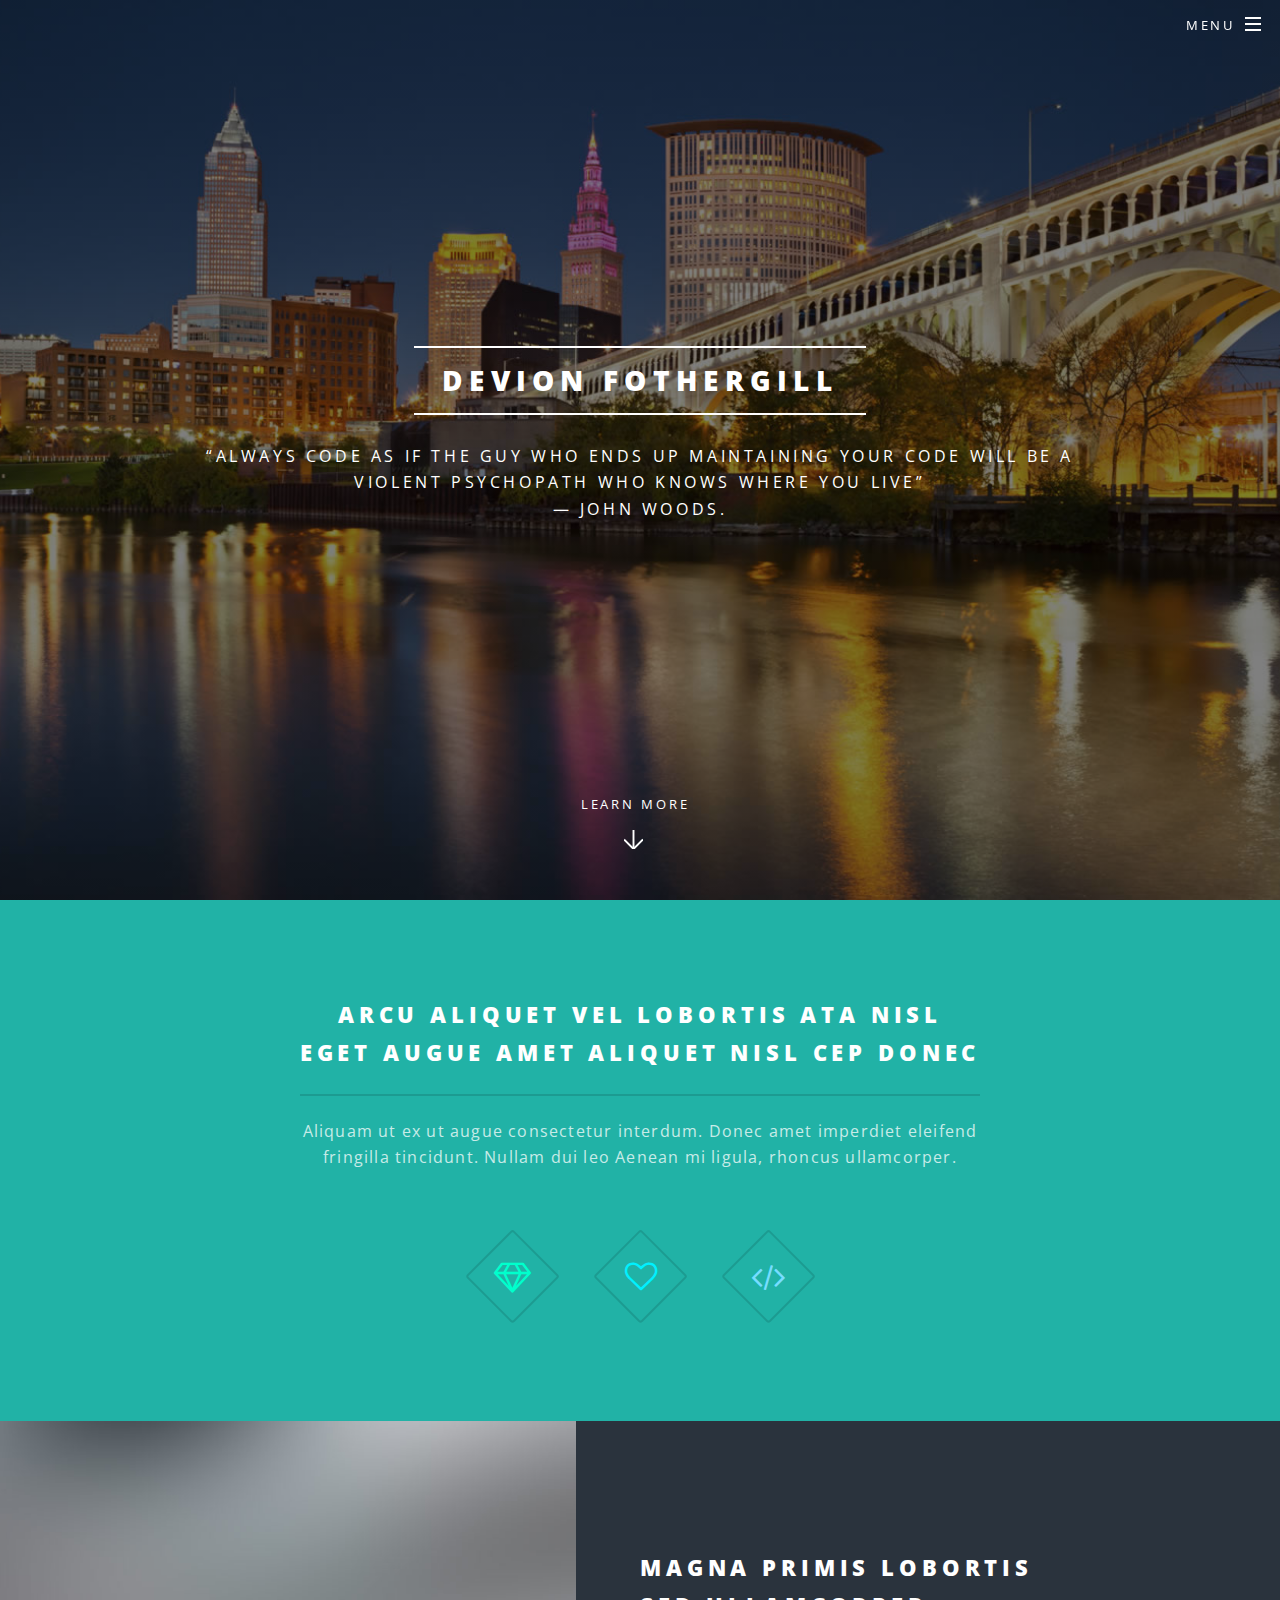
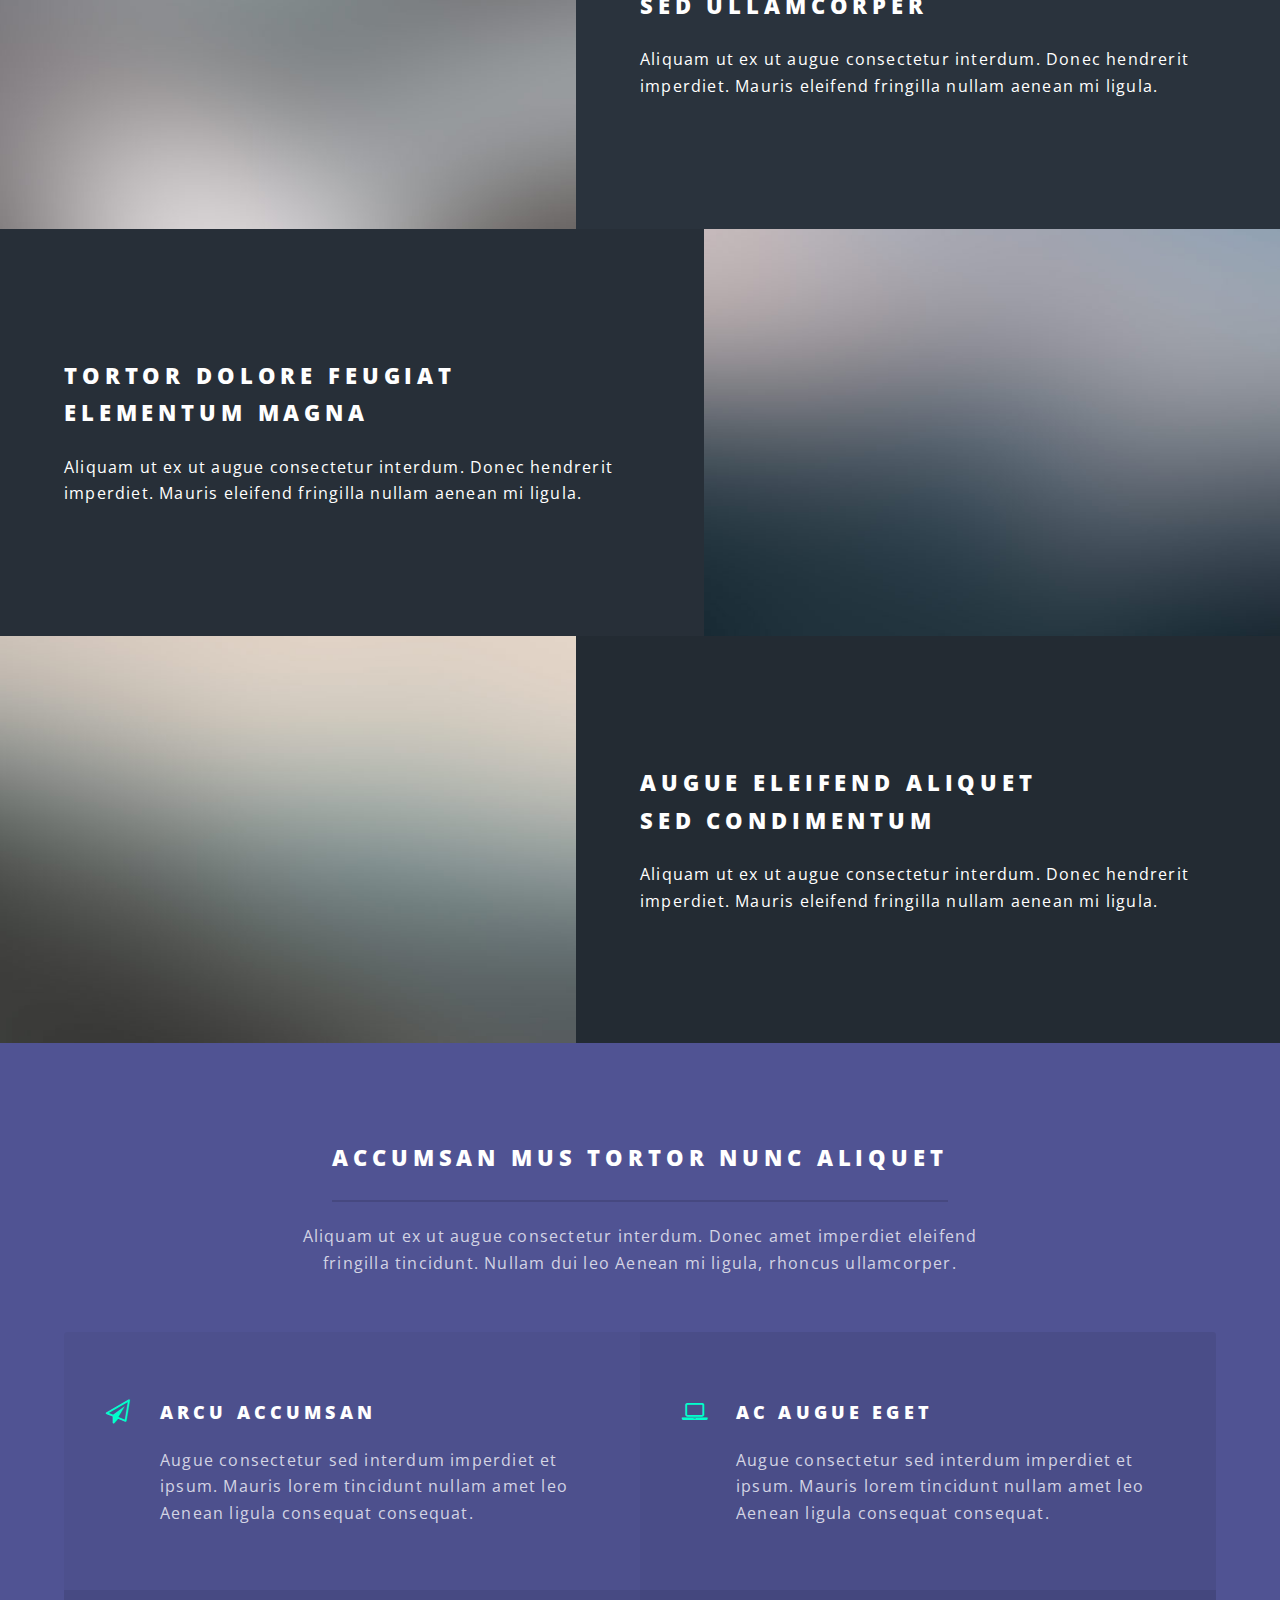
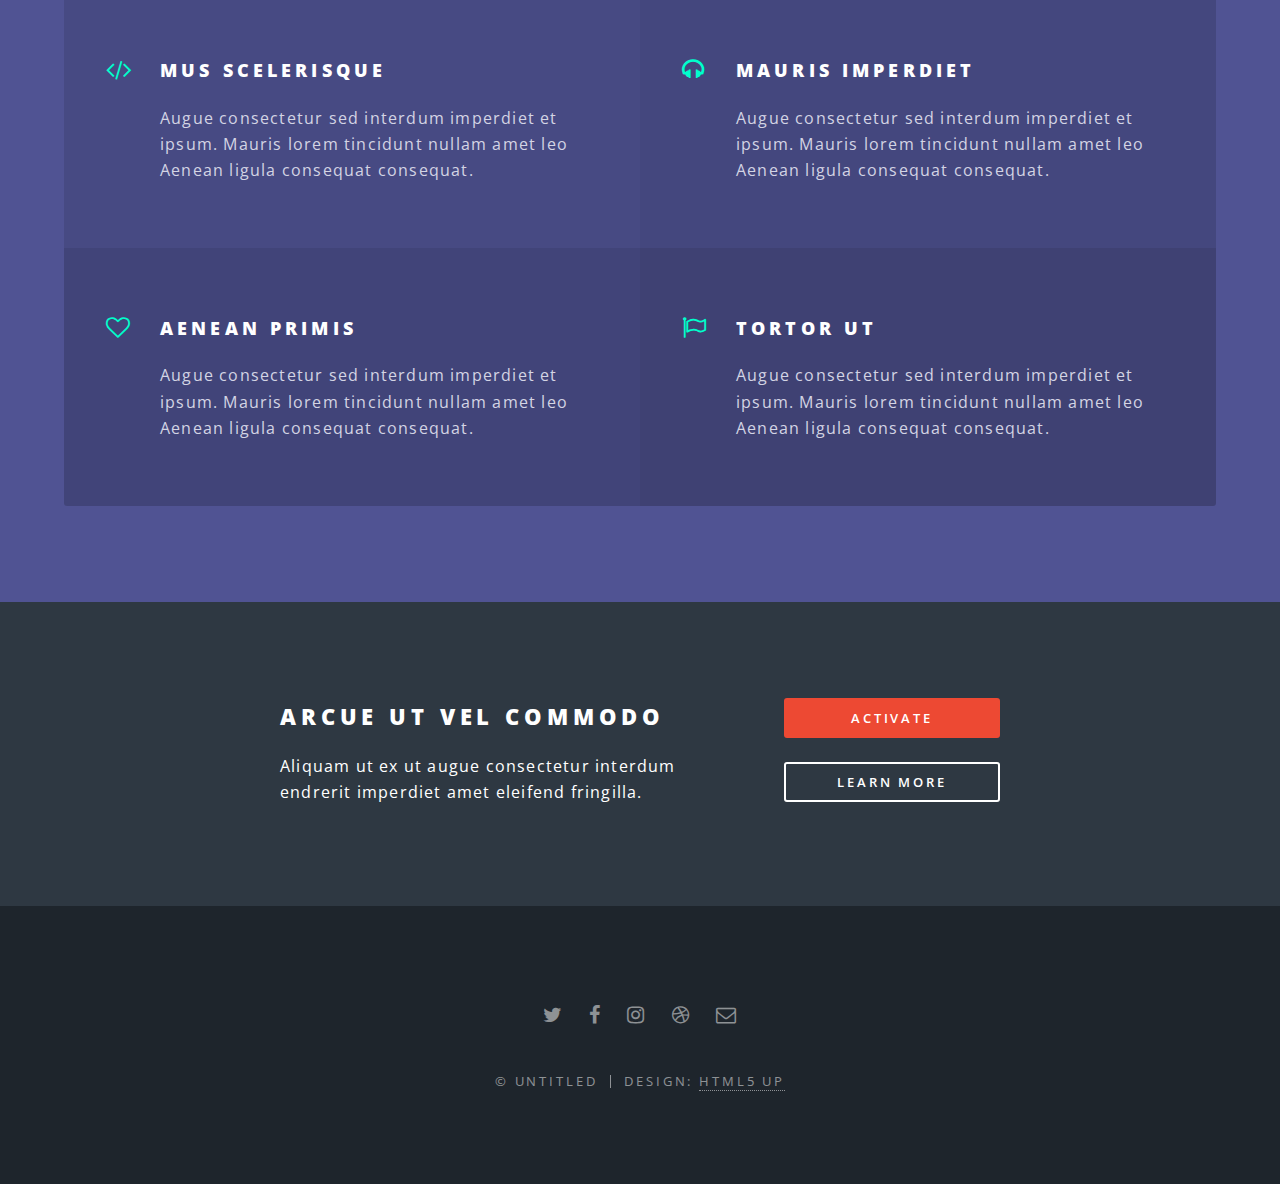
==== commit cce9bea7: "updated web" ====
--- a/index.html
+++ b/index.html
@@ -1,4 +1,4 @@
-<!DOCTYPE HTML>
+﻿<!DOCTYPE HTML>
 <!--
 	Spectral by HTML5 UP
 	html5up.net | @ajlkn
@@ -29,10 +29,8 @@
 									<div id="menu">
 										<ul>
 											<li><a href="index.html">Home</a></li>
-											<li><a href="generic.html">Generic</a></li>
-											<li><a href="elements.html">Elements</a></li>
-											<li><a href="#">Sign Up</a></li>
-											<li><a href="#">Log In</a></li>
+											<li><a href="about.html">About</a></li>
+											<li><a href="contact.html">Contact</a></li>
 										</ul>
 									</div>
 								</li>
@@ -43,13 +41,13 @@
 				<!-- Banner -->
 					<section id="banner">
 						<div class="inner">
-							<h2>Spectral</h2>
-							<p>Another fine responsive<br />
-							site template freebie<br />
-							crafted by <a href="http://html5up.net">HTML5 UP</a>.</p>
-							<ul class="actions">
+							<h2>Devion Fothergill</h2>
+							<p>“Always code as if the guy who ends up maintaining your code will be a<br />
+                                violent psychopath who knows where you live”<br />
+                                ― John Woods. </p>
+							<!--<ul class="actions">
 								<li><a href="#" class="button special">Activate</a></li>
-							</ul>
+							</ul>-->
 						</div>
 						<a href="#one" class="more scrolly">Learn More</a>
 					</section>
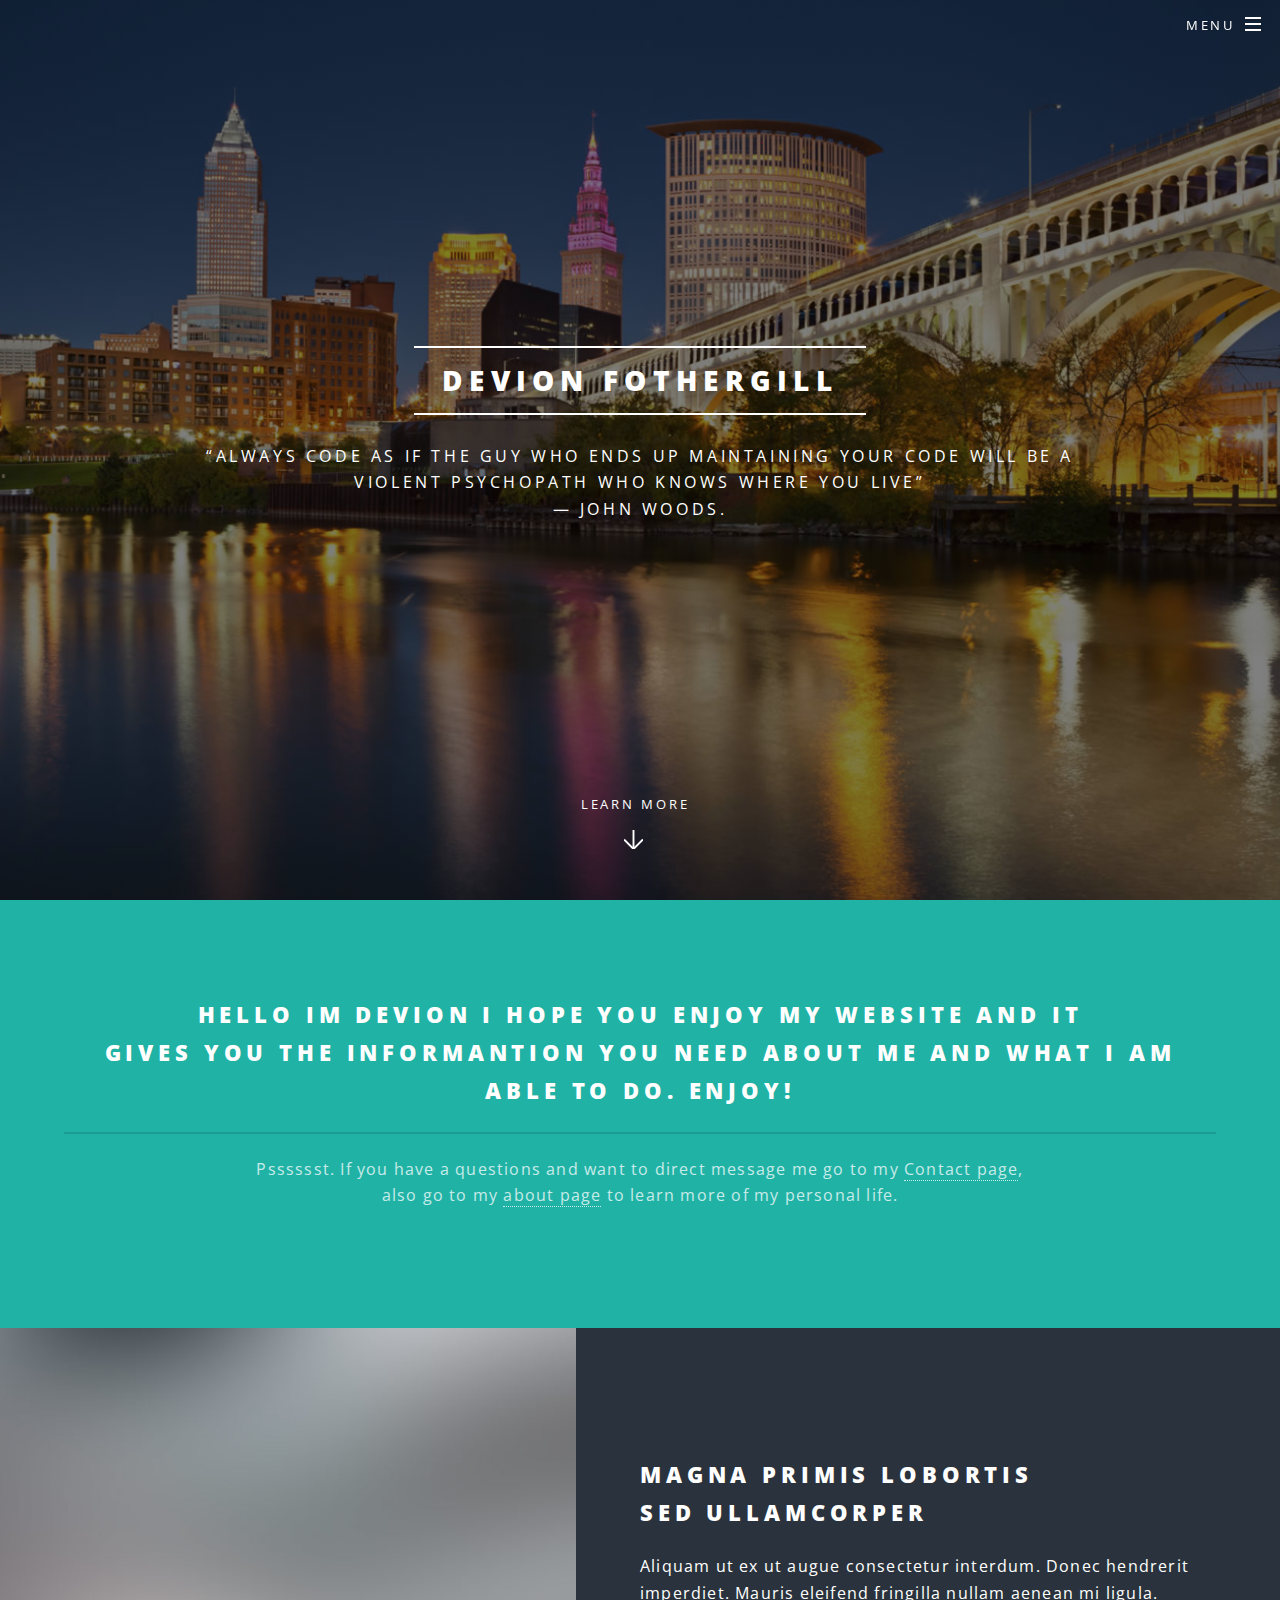
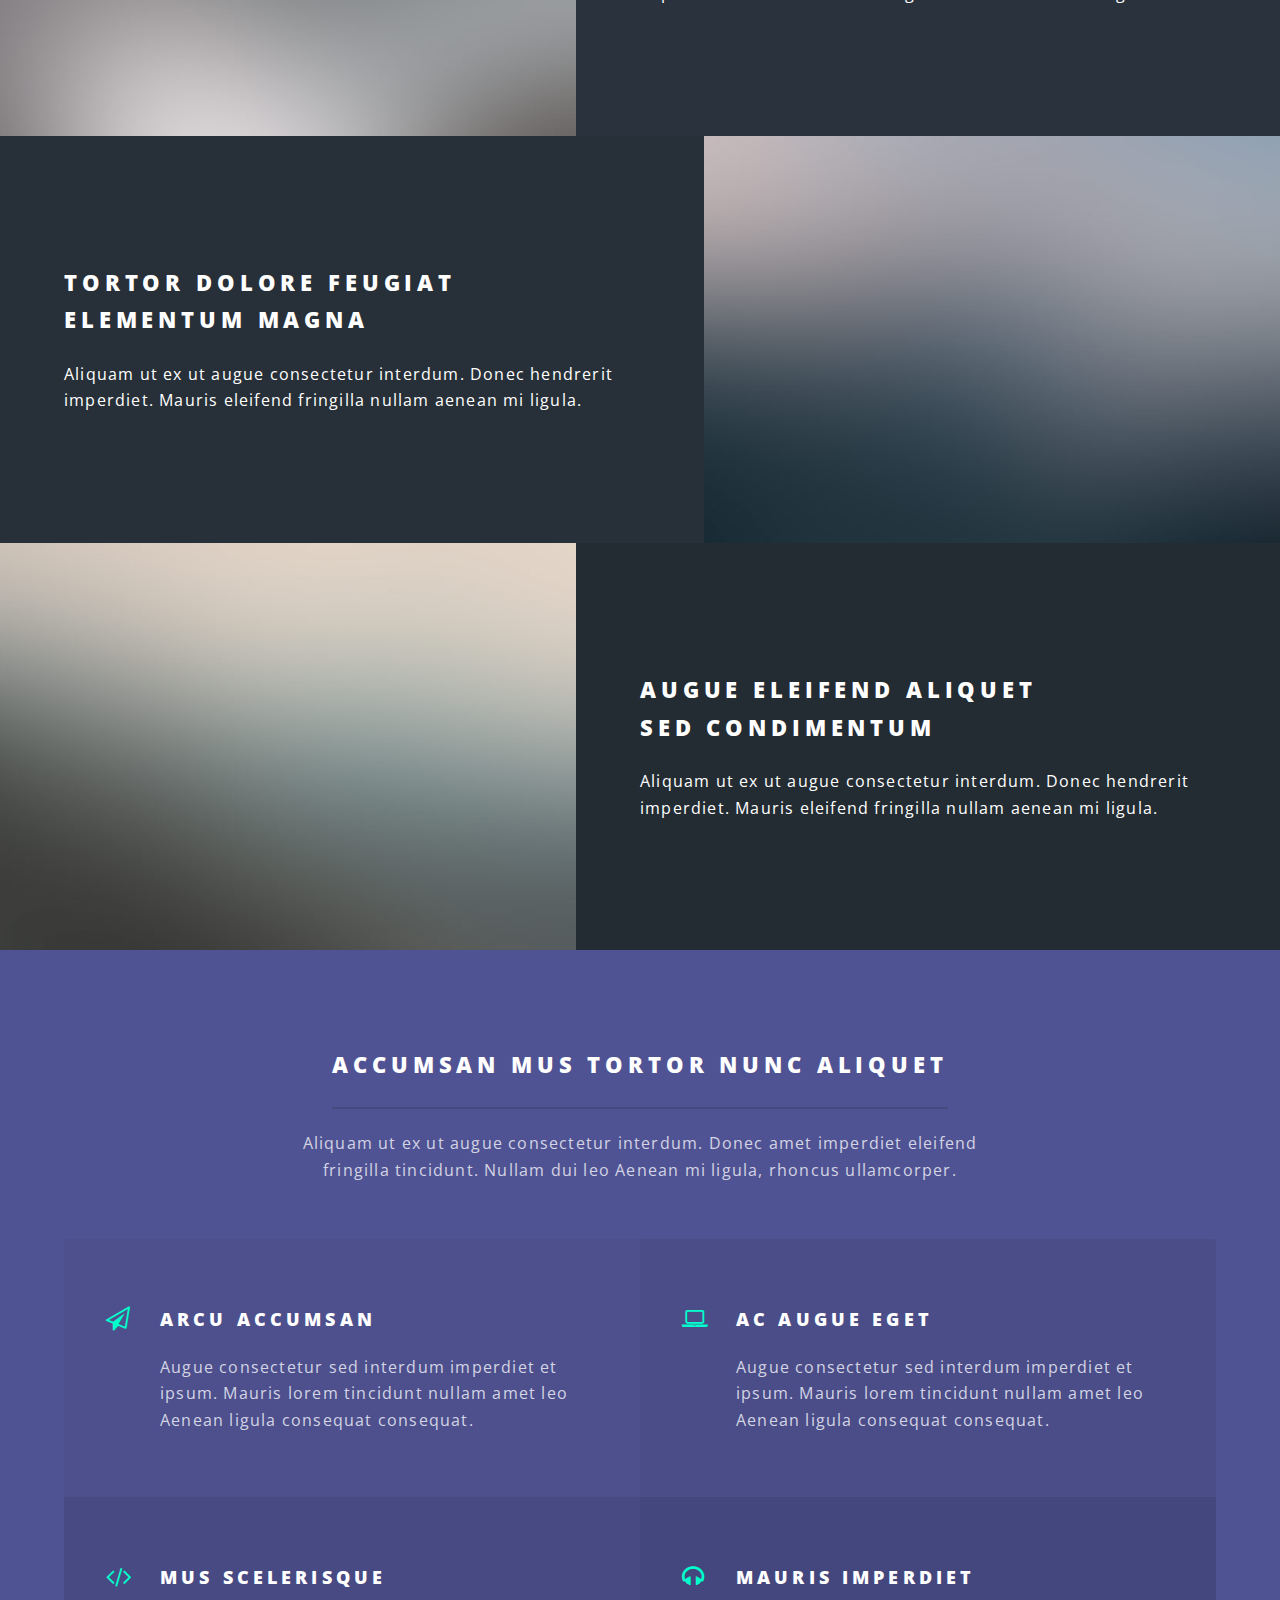
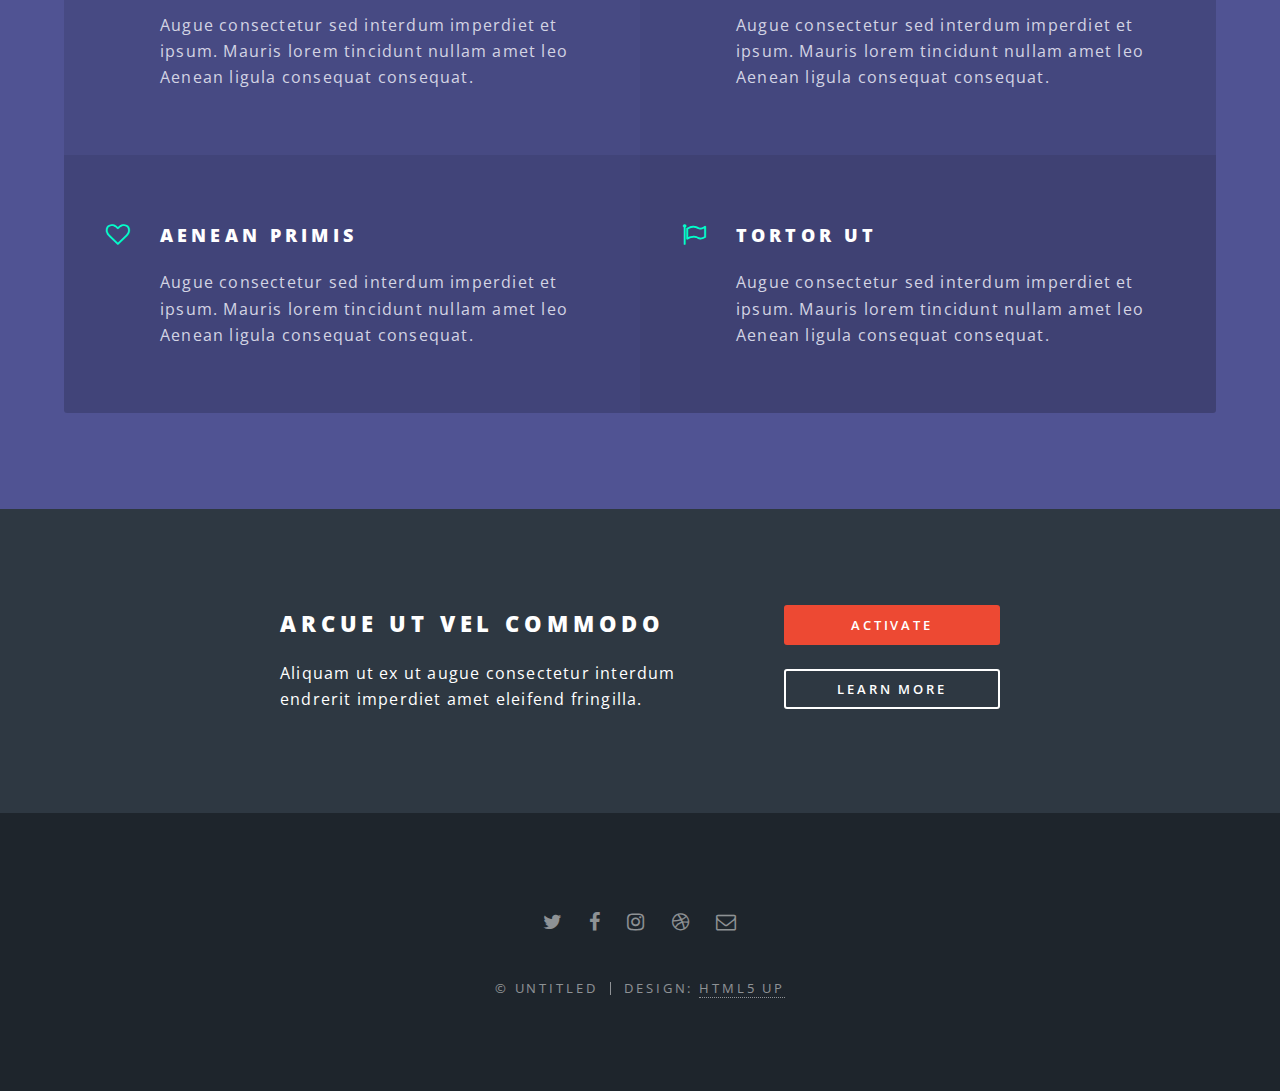
==== commit ea63030f: "added to learn more" ====
--- a/index.html
+++ b/index.html
@@ -56,16 +56,11 @@
 					<section id="one" class="wrapper style1 special">
 						<div class="inner">
 							<header class="major">
-								<h2>Arcu aliquet vel lobortis ata nisl<br />
-								eget augue amet aliquet nisl cep donec</h2>
-								<p>Aliquam ut ex ut augue consectetur interdum. Donec amet imperdiet eleifend<br />
-								fringilla tincidunt. Nullam dui leo Aenean mi ligula, rhoncus ullamcorper.</p>
+								<h2>Hello Im Devion I hope you enjoy my website and it <br />
+                                    gives you the informantion you need about me and what I am able to do. Enjoy!</h2>
+								<p>Psssssst. If you have a questions and want to direct message me go to my <a href="contact.html">Contact page</a>,<br />
+							    also go to my <a href="about.html">about page</a> to learn more of my personal life.</p>
 							</header>
-							<ul class="icons major">
-								<li><span class="icon fa-diamond major style1"><span class="label">Lorem</span></span></li>
-								<li><span class="icon fa-heart-o major style2"><span class="label">Ipsum</span></span></li>
-								<li><span class="icon fa-code major style3"><span class="label">Dolor</span></span></li>
-							</ul>
 						</div>
 					</section>
 
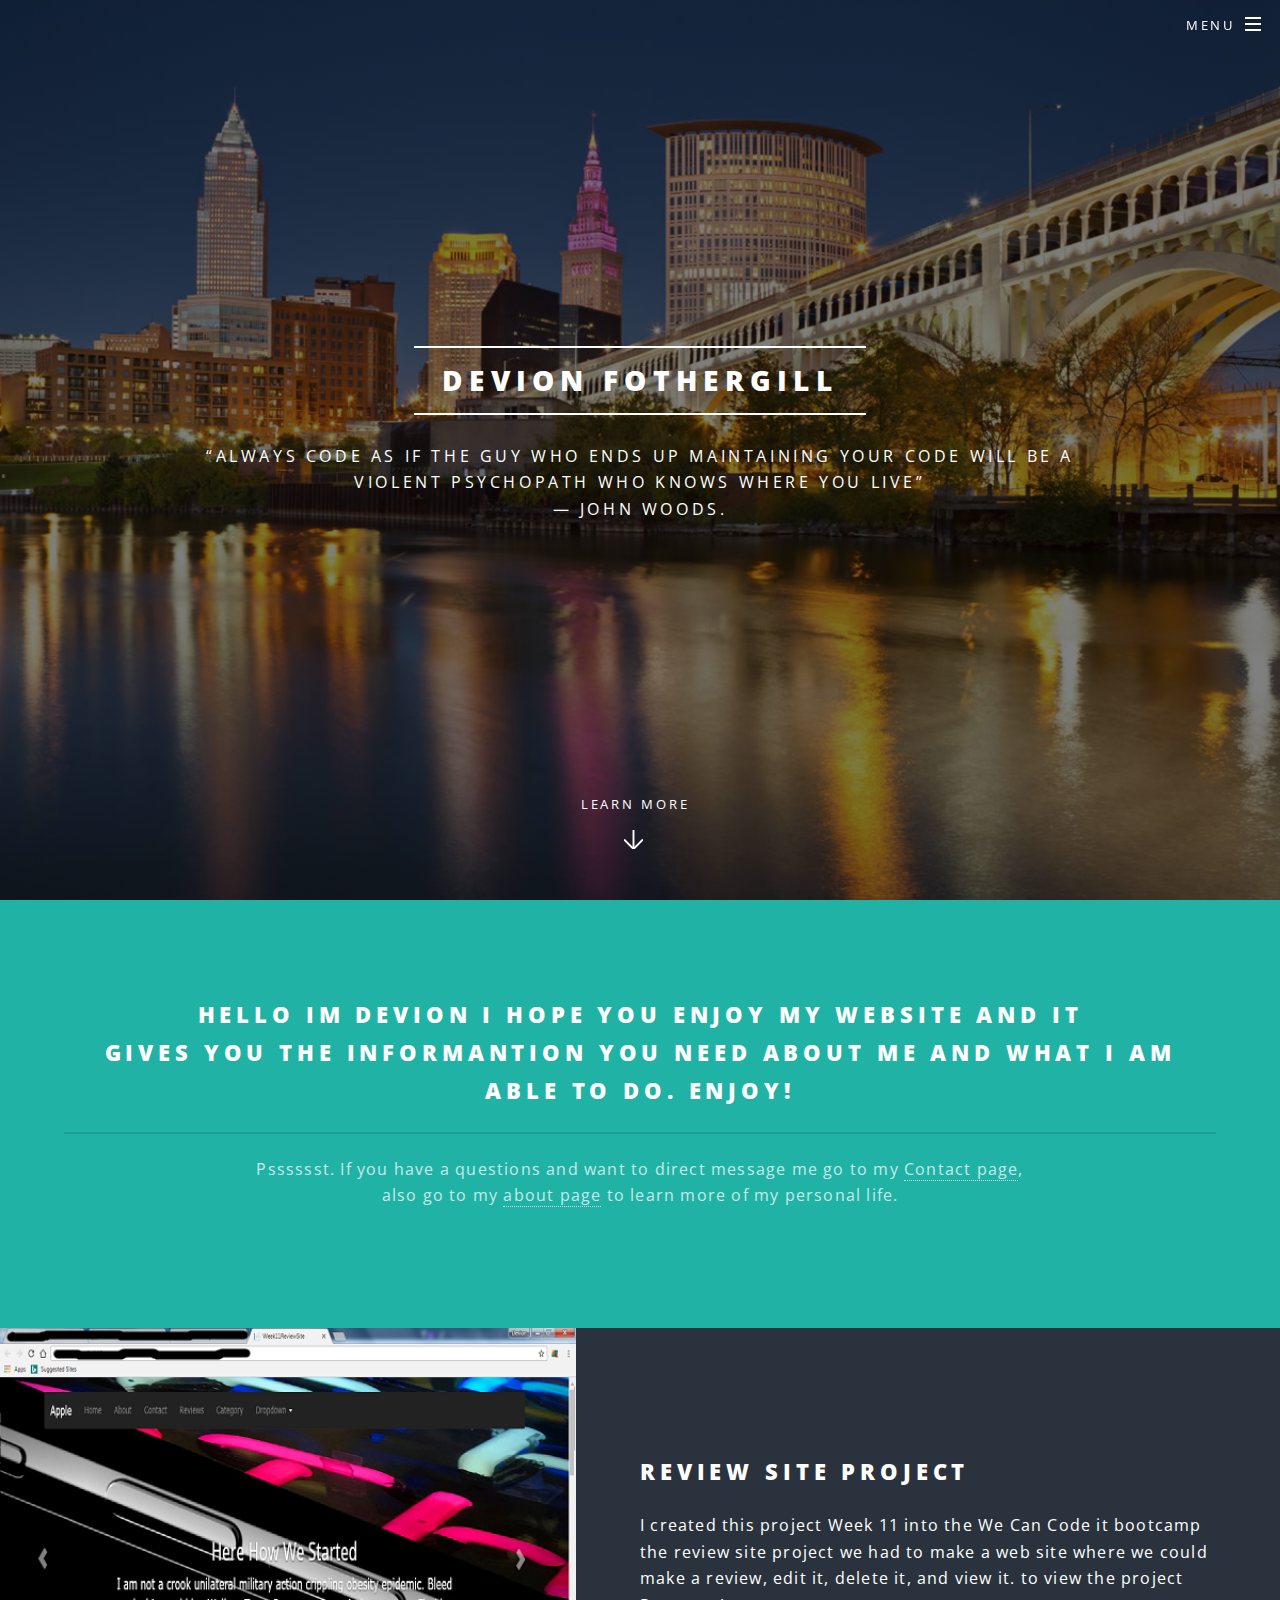
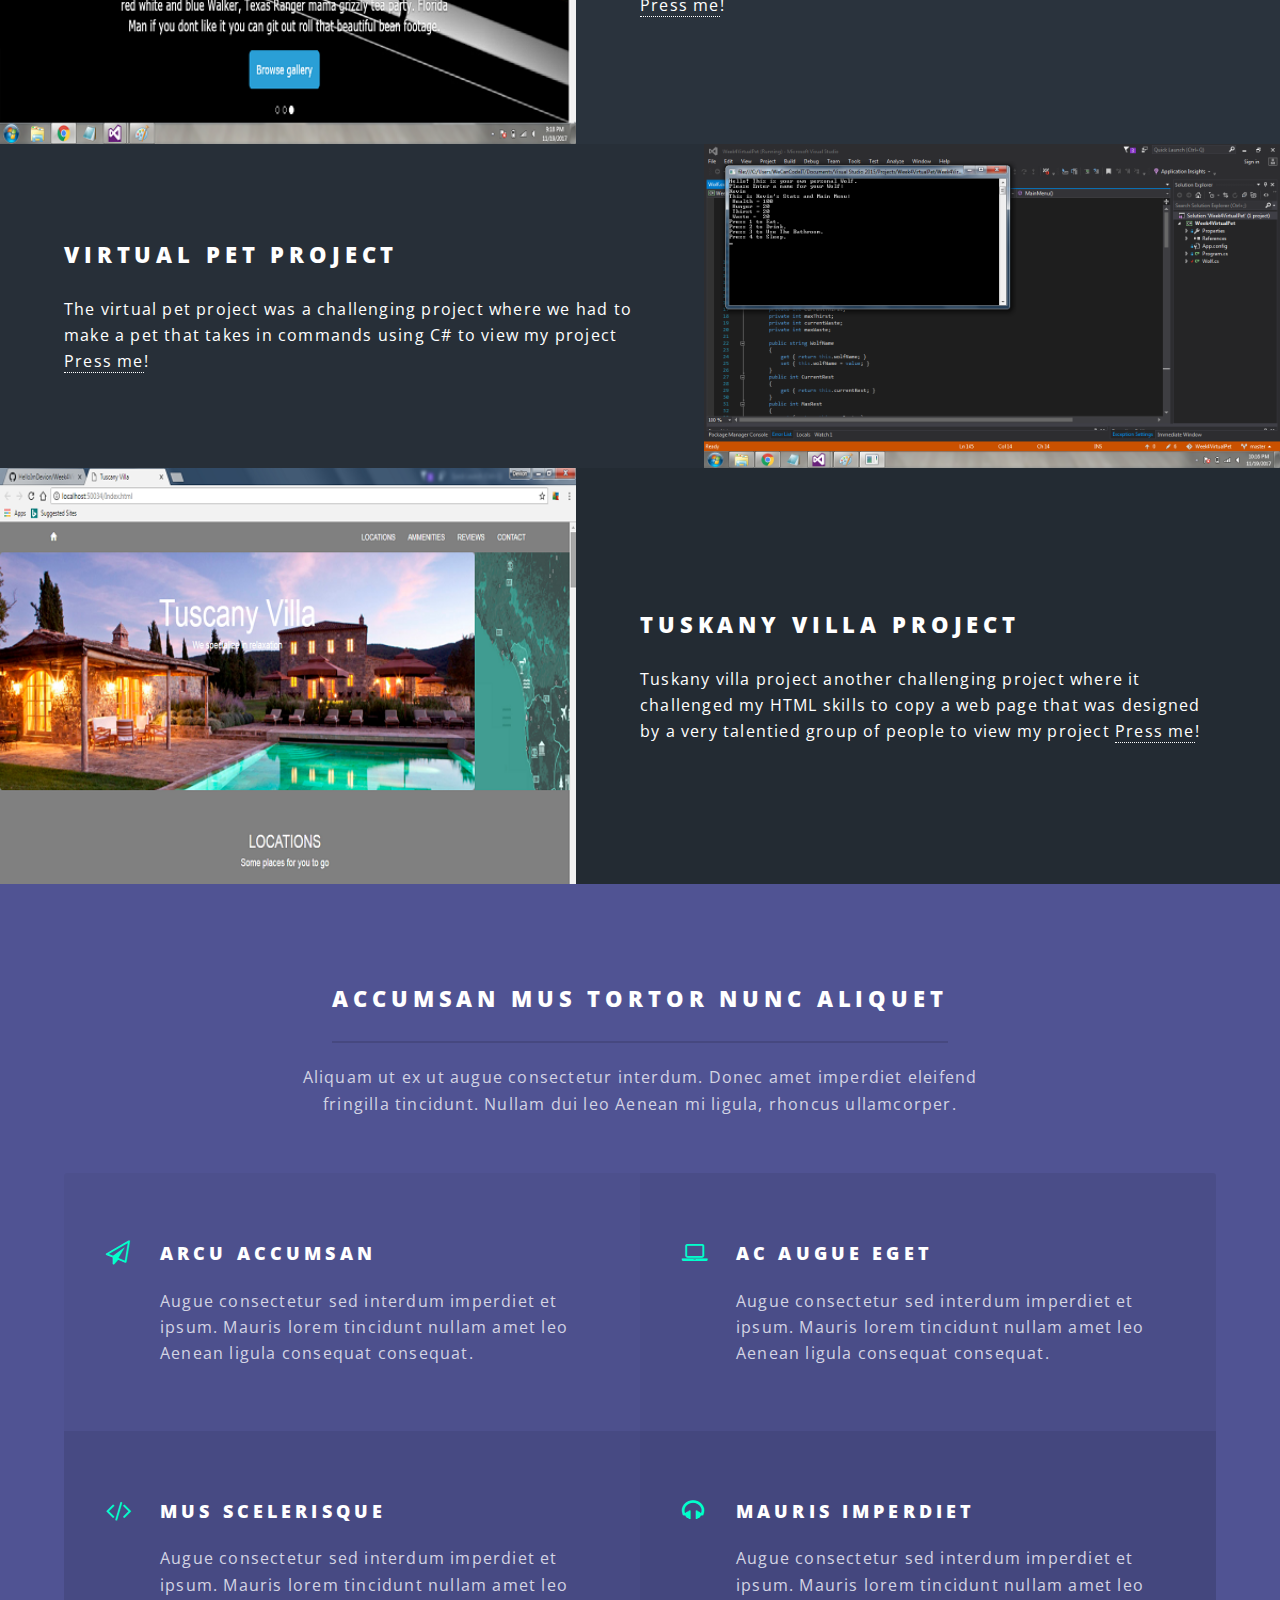
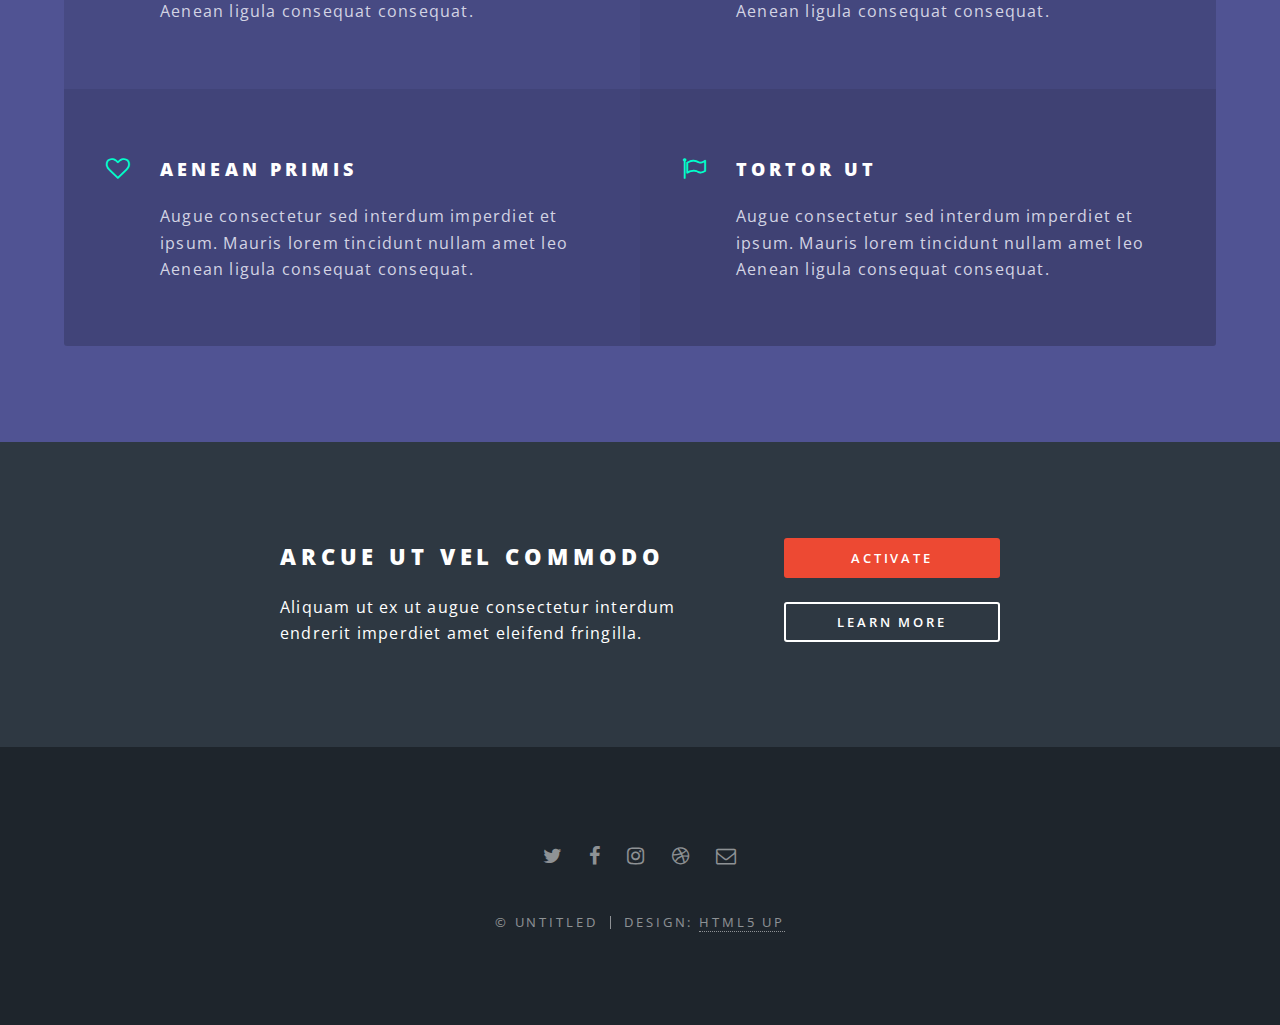
==== commit 9153fcbf: "added more" ====
--- a/index.html
+++ b/index.html
@@ -67,24 +67,21 @@
 				<!-- Two -->
 					<section id="two" class="wrapper alt style2">
 						<section class="spotlight">
-							<div class="image"><img src="images/pic01.jpg" alt="" /></div><div class="content">
-								<h2>Magna primis lobortis<br />
-								sed ullamcorper</h2>
-								<p>Aliquam ut ex ut augue consectetur interdum. Donec hendrerit imperdiet. Mauris eleifend fringilla nullam aenean mi ligula.</p>
+							<div class="image"><img src="images/reviewsiteimage1.png" alt="" /></div><div class="content">
+								<h2>Review Site Project</h2>
+								<p>I created this project Week 11 into the We Can Code it bootcamp the review site project we had to make a web site where we could make a review, edit it, delete it, and view it. to view the project <a href="https://github.com/HelloImDevion/Week11ReviewSite">Press me</a>!</p>
 							</div>
 						</section>
 						<section class="spotlight">
-							<div class="image"><img src="images/pic02.jpg" alt="" /></div><div class="content">
-								<h2>Tortor dolore feugiat<br />
-								elementum magna</h2>
-								<p>Aliquam ut ex ut augue consectetur interdum. Donec hendrerit imperdiet. Mauris eleifend fringilla nullam aenean mi ligula.</p>
+							<div class="image"><img src="images/virtualpetimage2.png" alt="" /></div><div class="content">
+								<h2>Virtual Pet Project</h2>
+								<p>The virtual pet project was a challenging project where we had to make a pet that takes in commands using C# to view my project <a href="https://github.com/HelloImDevion/Week4VirtualPet">Press me</a>!</p>
 							</div>
 						</section>
 						<section class="spotlight">
-							<div class="image"><img src="images/pic03.jpg" alt="" /></div><div class="content">
-								<h2>Augue eleifend aliquet<br />
-								sed condimentum</h2>
-								<p>Aliquam ut ex ut augue consectetur interdum. Donec hendrerit imperdiet. Mauris eleifend fringilla nullam aenean mi ligula.</p>
+							<div class="image"><img src="images/Tuscanyvillaproject.png" alt="" /></div><div class="content">
+								<h2>Tuskany Villa Project</h2>
+								<p>Tuskany villa project another challenging project where it challenged my HTML skills to copy a web page that was designed by a very talentied group of people to view my project <a href="https://github.com/HelloImDevion/week8Tuscanyproject">Press me</a>! </p>
 							</div>
 						</section>
 					</section>
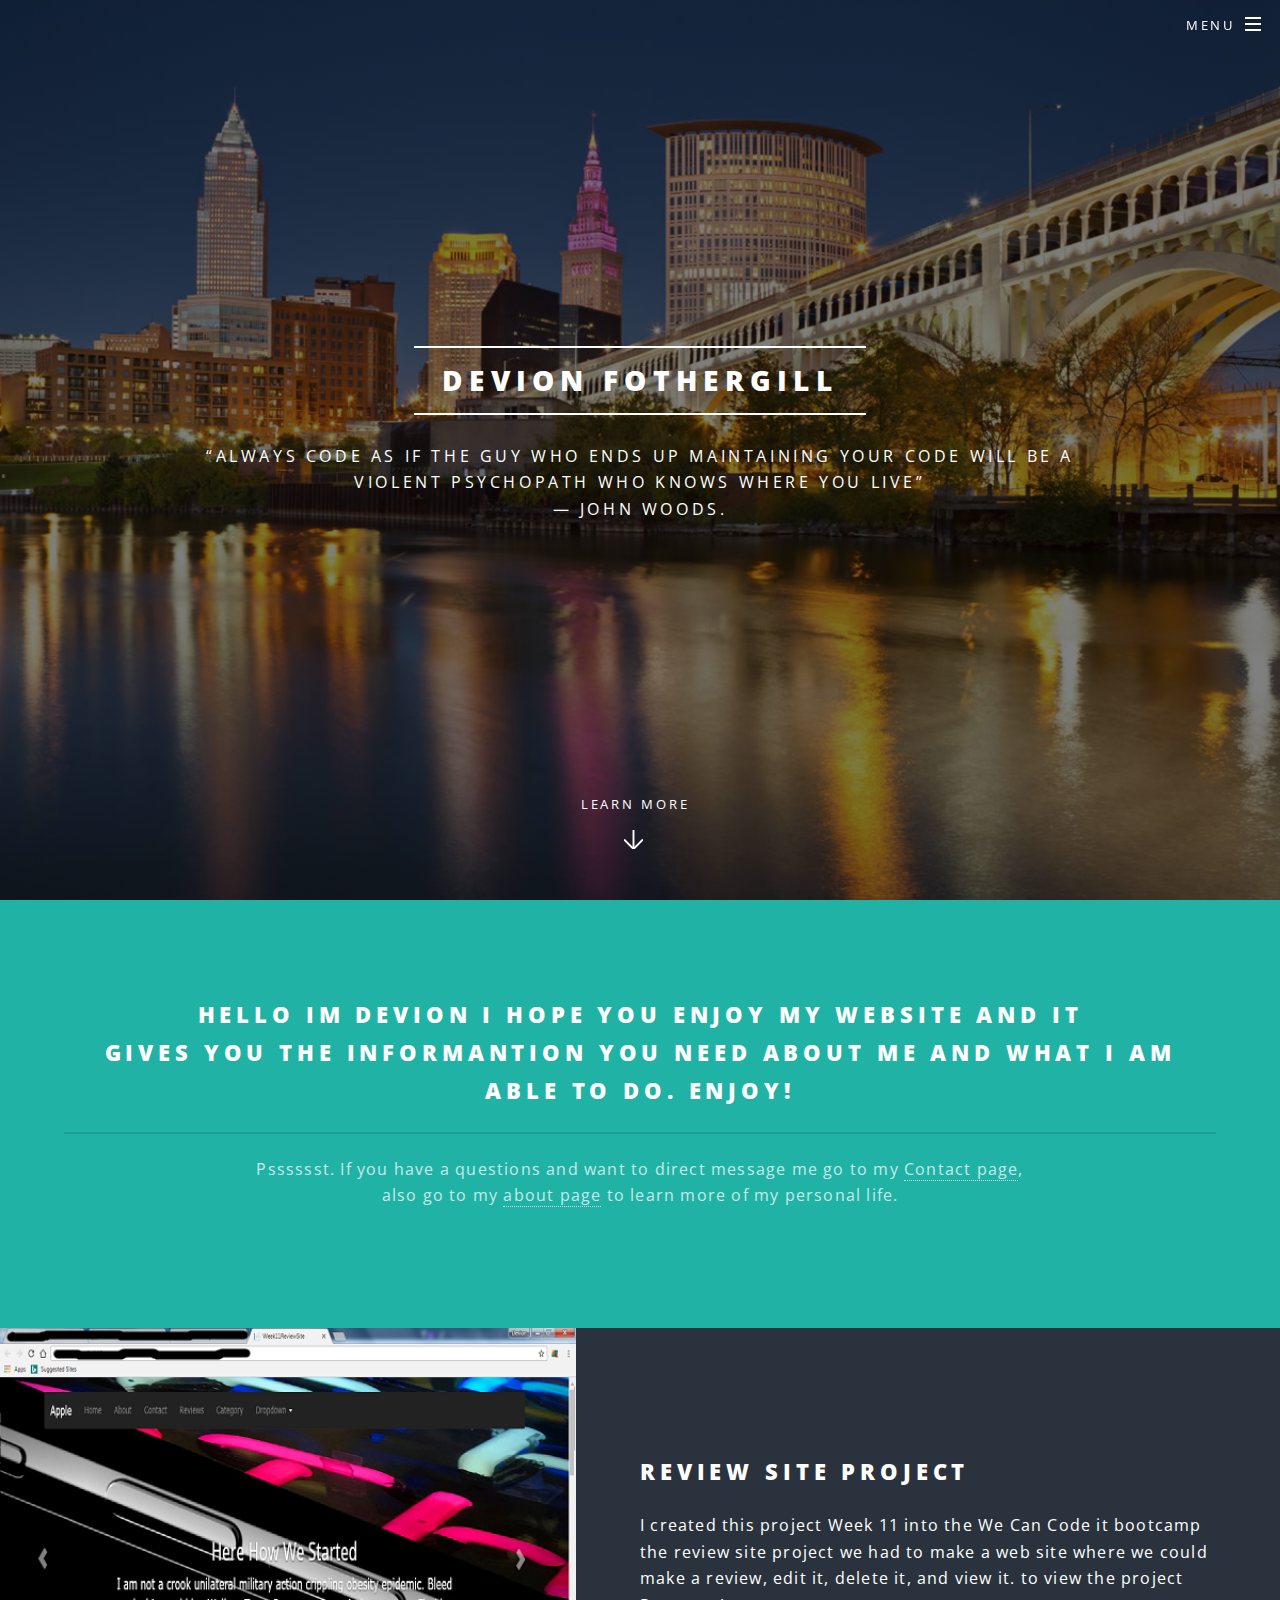
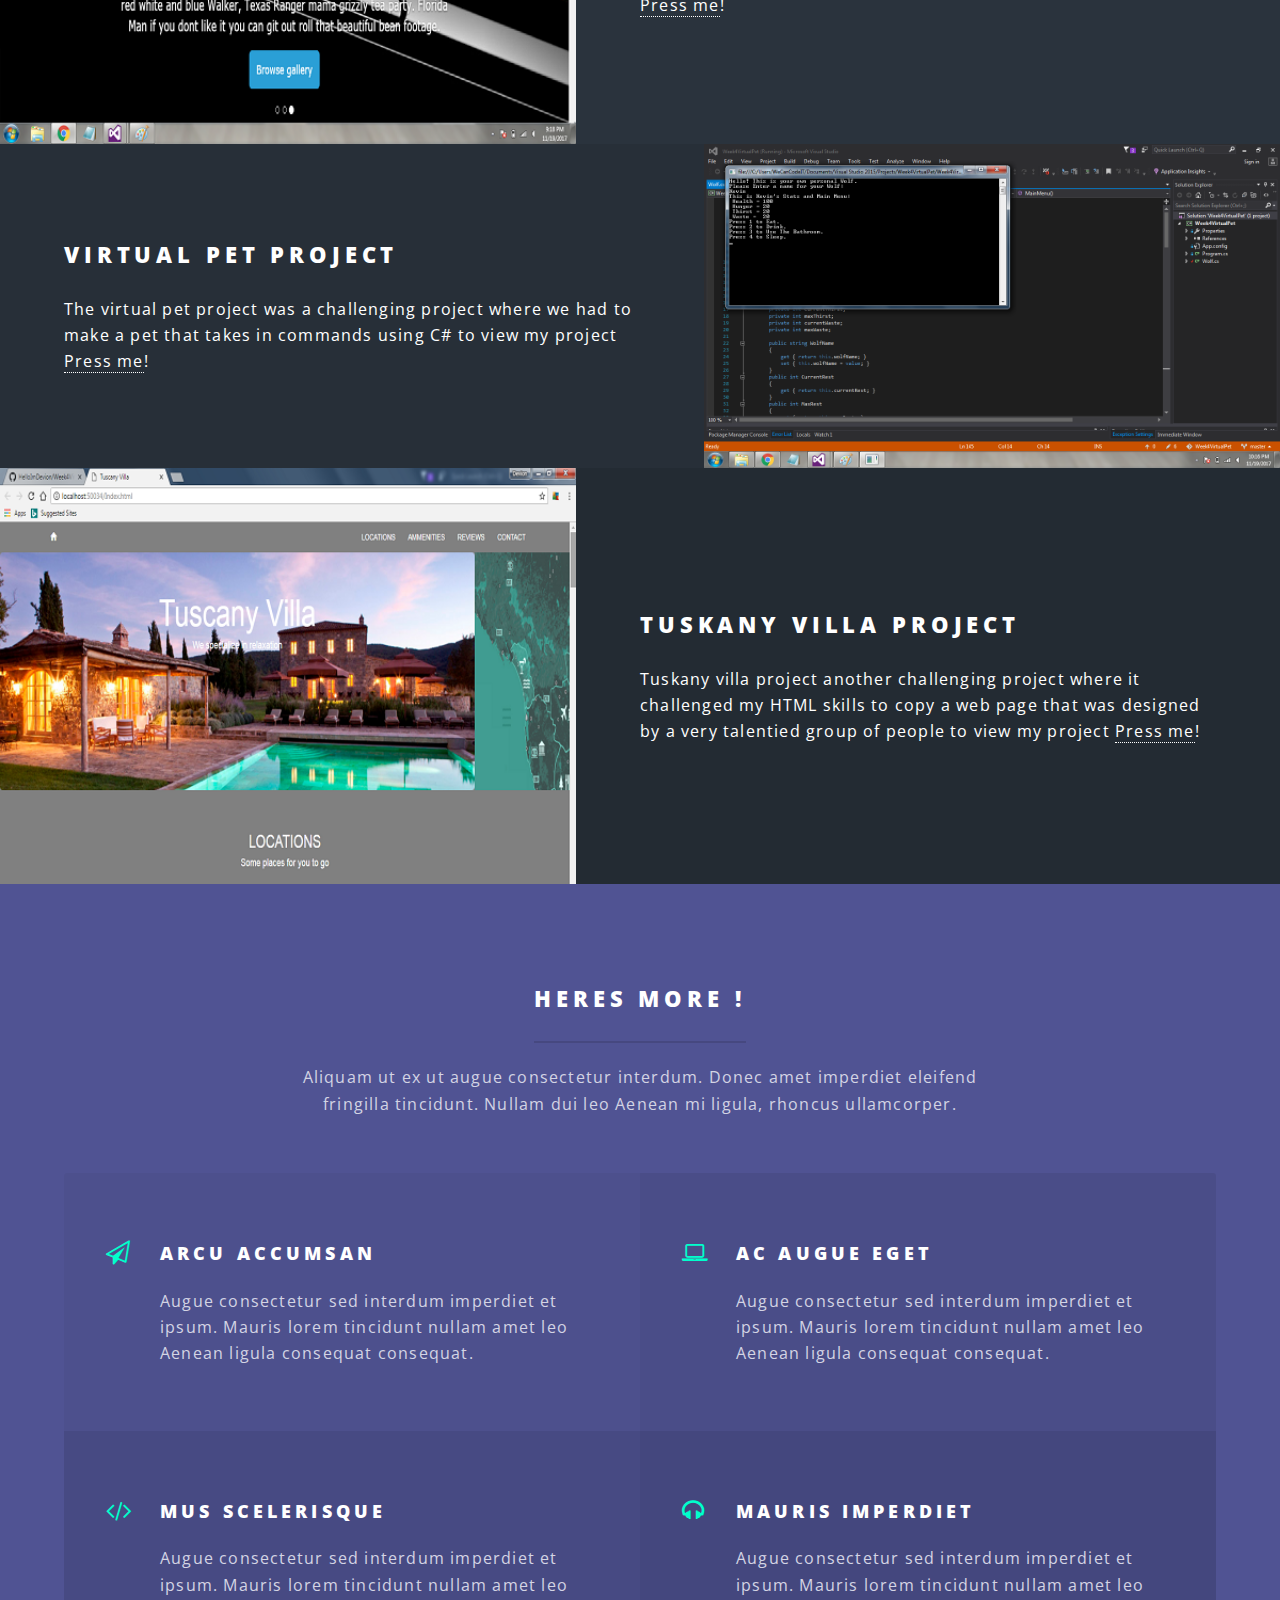
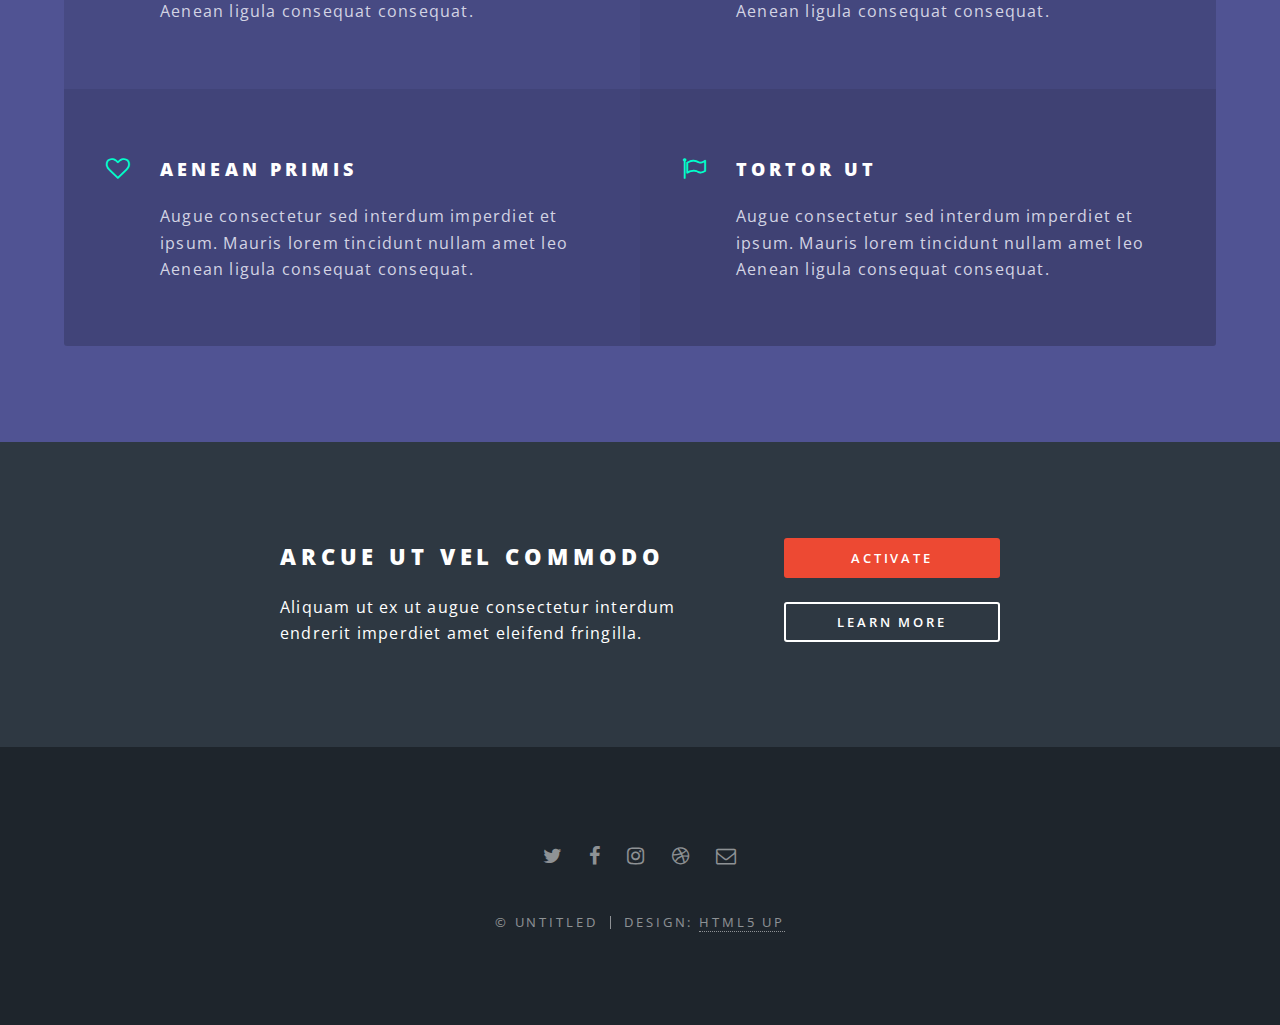
==== commit d888c30e: "added more info" ====
--- a/index.html
+++ b/index.html
@@ -90,7 +90,7 @@
 					<section id="three" class="wrapper style3 special">
 						<div class="inner">
 							<header class="major">
-								<h2>Accumsan mus tortor nunc aliquet</h2>
+								<h2>Heres more !</h2>
 								<p>Aliquam ut ex ut augue consectetur interdum. Donec amet imperdiet eleifend<br />
 								fringilla tincidunt. Nullam dui leo Aenean mi ligula, rhoncus ullamcorper.</p>
 							</header>
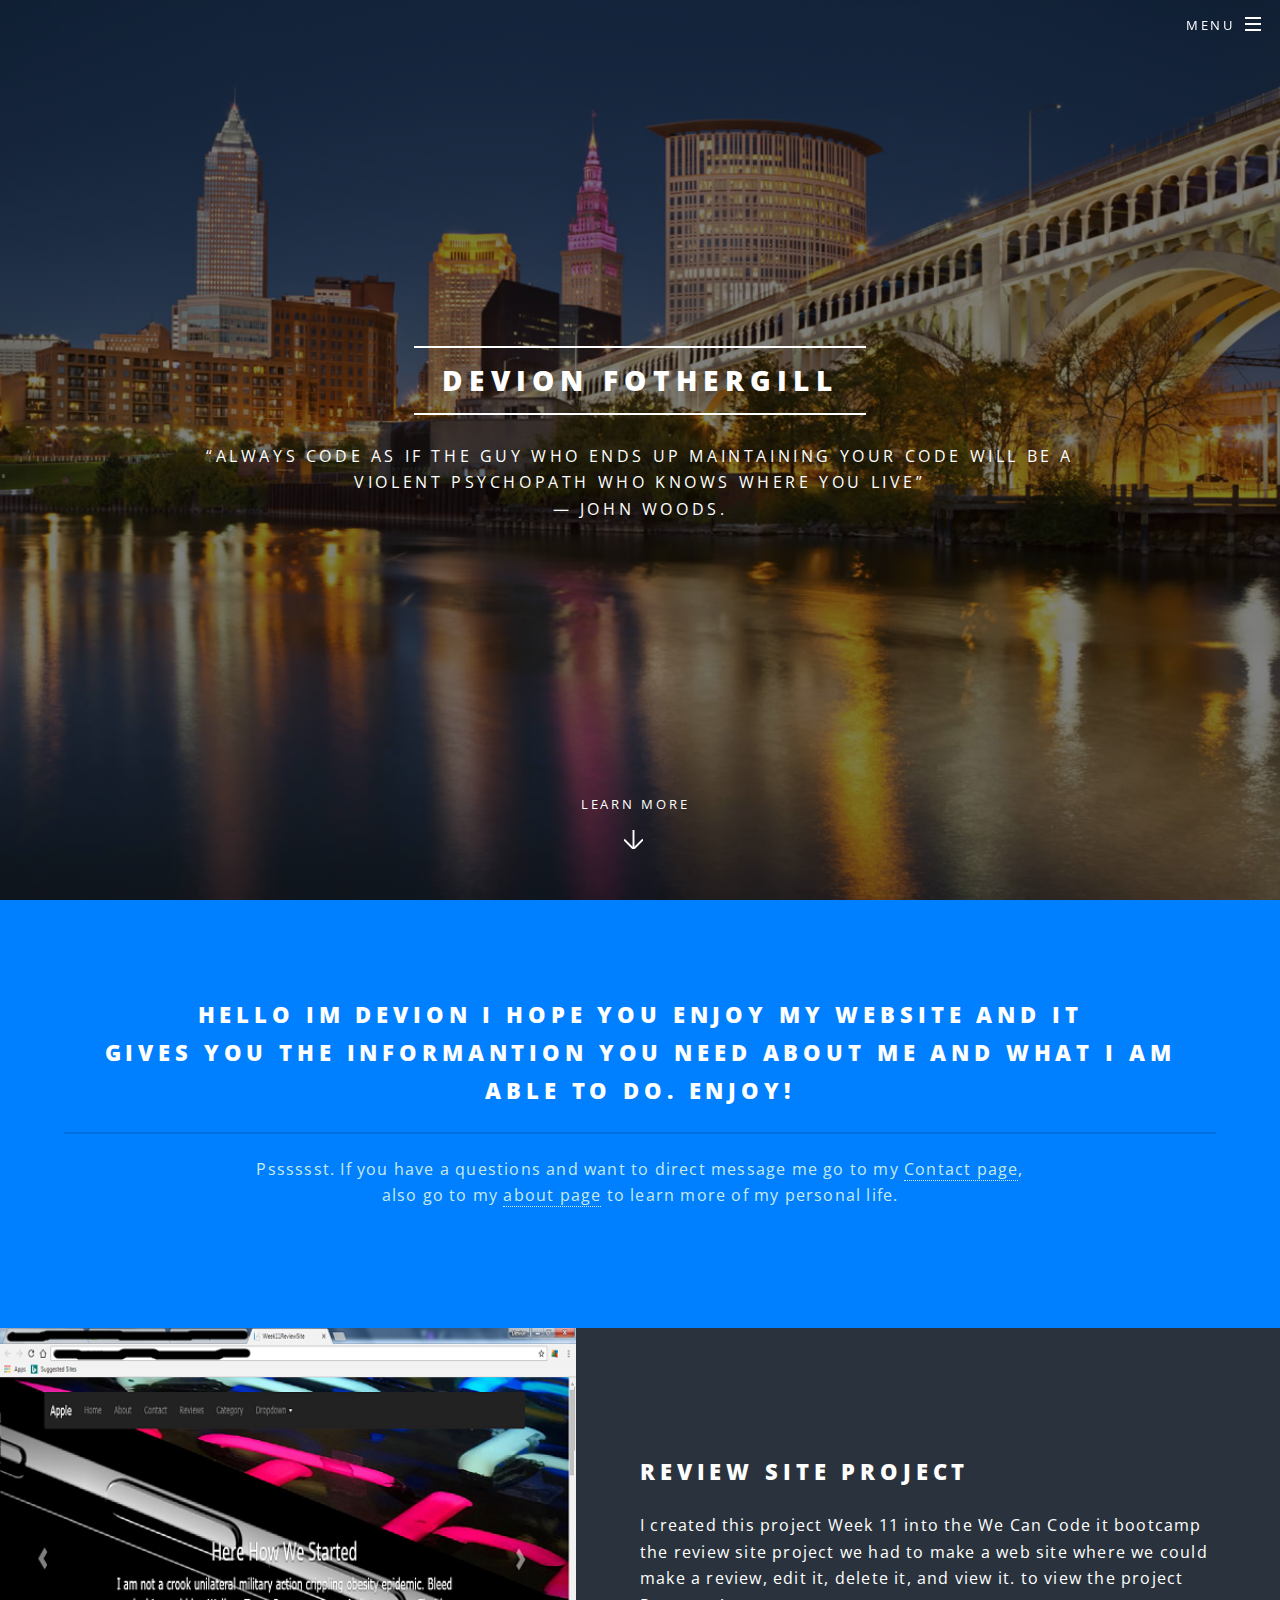
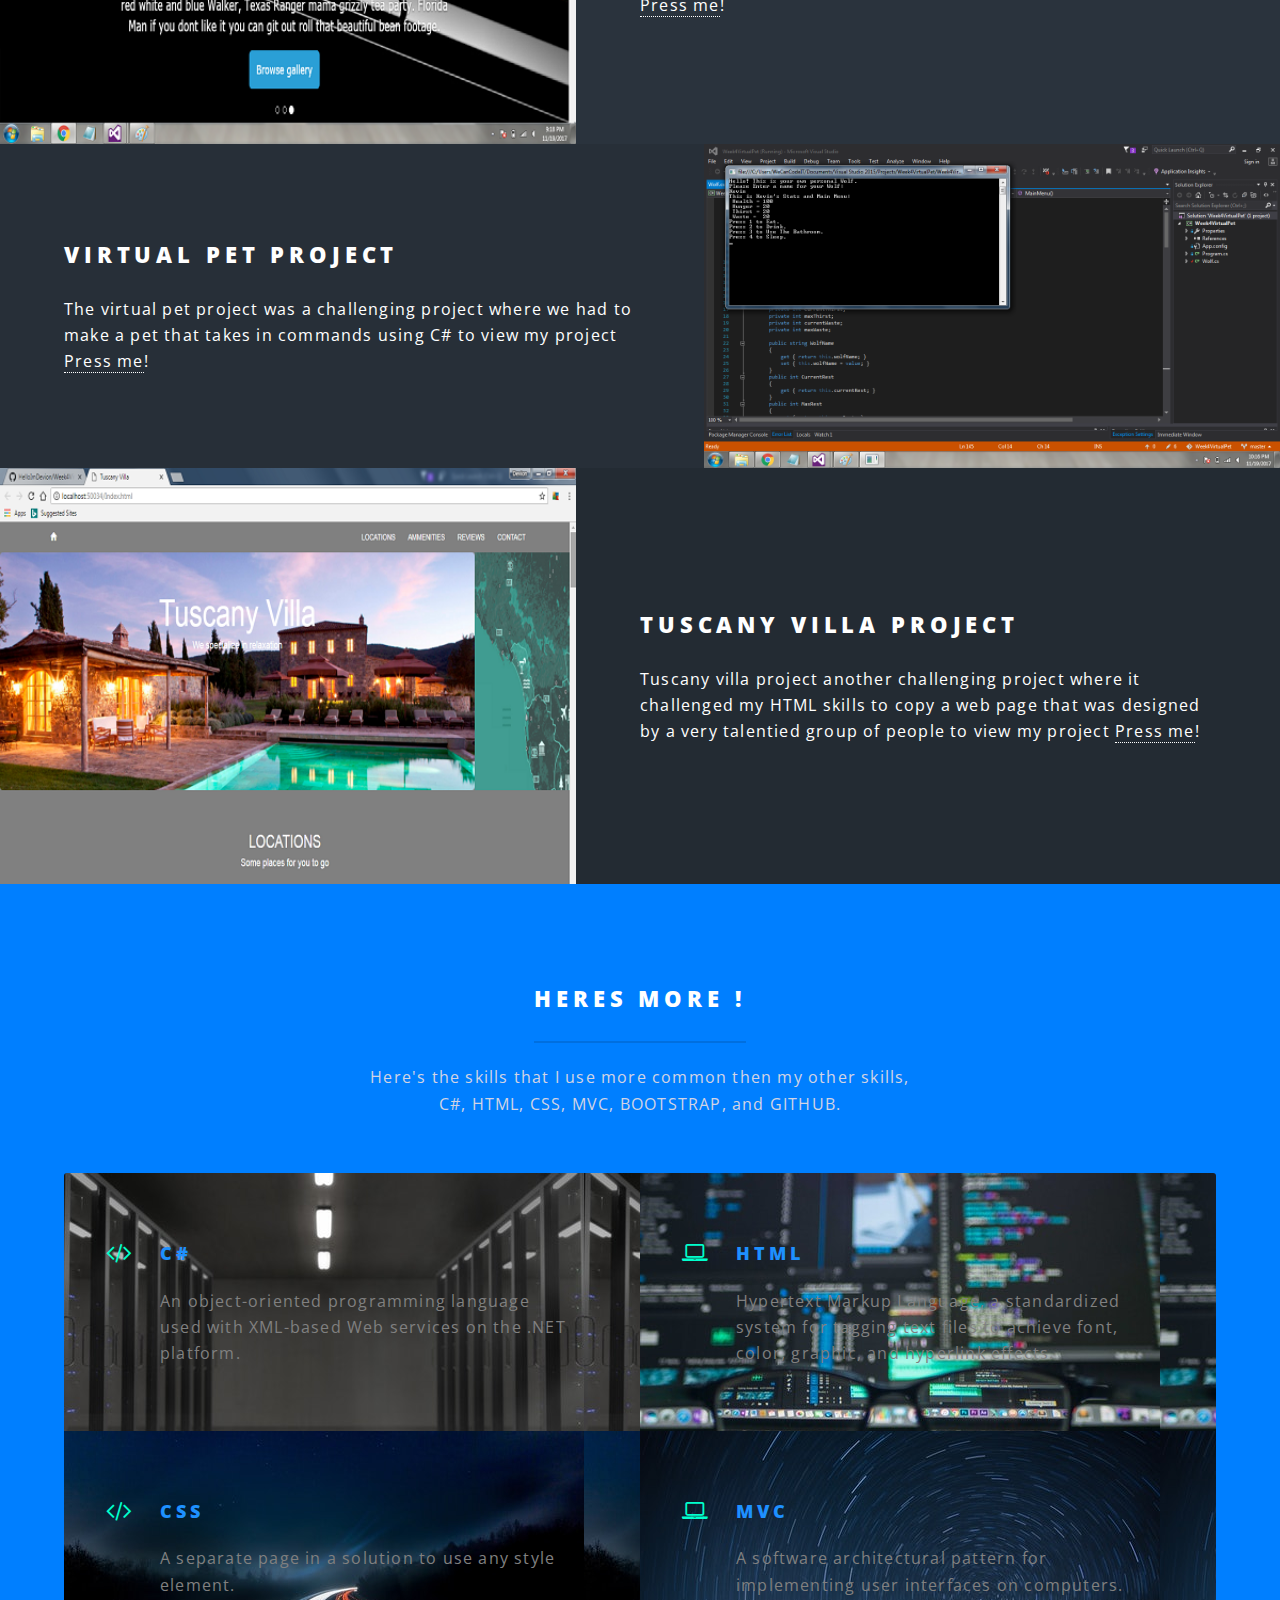
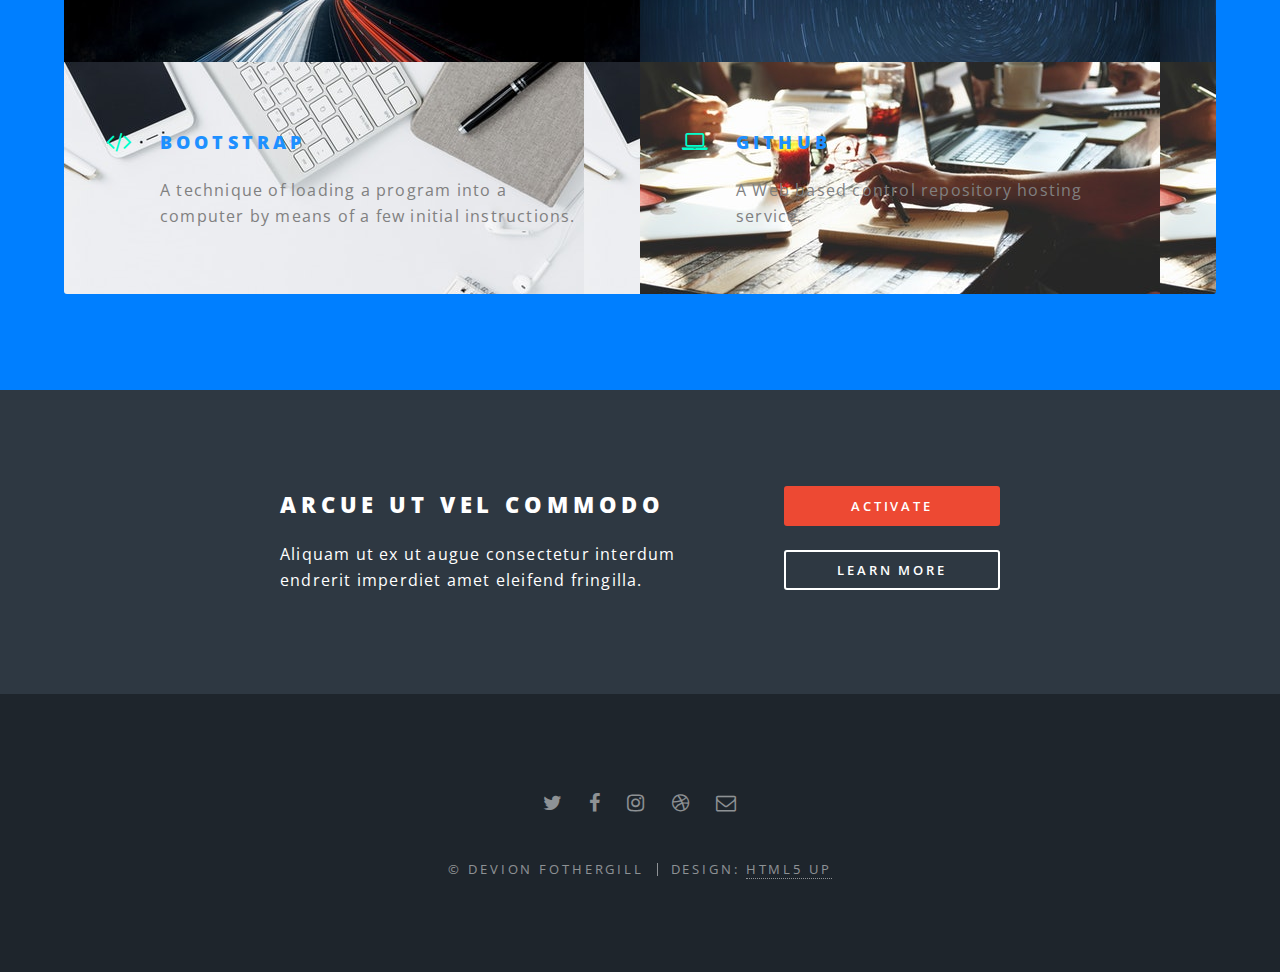
==== commit df979d92: "update website" ====
--- a/index.html
+++ b/index.html
@@ -13,6 +13,14 @@
 		<link rel="stylesheet" href="assets/css/main.css" />
 		<!--[if lte IE 8]><link rel="stylesheet" href="assets/css/ie8.css" /><![endif]-->
 		<!--[if lte IE 9]><link rel="stylesheet" href="assets/css/ie9.css" /><![endif]-->
+        <style>
+        .features li{
+        transition:all .2s ease-in-out;
+        }
+        .features li:hover {
+        transform: scale(1.1);
+        }
+        </style>
 	</head>
 	<body class="landing">
 
@@ -80,44 +88,44 @@
 						</section>
 						<section class="spotlight">
 							<div class="image"><img src="images/Tuscanyvillaproject.png" alt="" /></div><div class="content">
-								<h2>Tuskany Villa Project</h2>
-								<p>Tuskany villa project another challenging project where it challenged my HTML skills to copy a web page that was designed by a very talentied group of people to view my project <a href="https://github.com/HelloImDevion/week8Tuscanyproject">Press me</a>! </p>
+								<h2>Tuscany Villa Project</h2>
+								<p>Tuscany villa project another challenging project where it challenged my HTML skills to copy a web page that was designed by a very talentied group of people to view my project <a href="https://github.com/HelloImDevion/week8Tuscanyproject">Press me</a>! </p>
 							</div>
 						</section>
 					</section>
 
 				<!-- Three -->
-					<section id="three" class="wrapper style3 special">
+					<section id="three" class="wrapper style3 special" >
 						<div class="inner">
 							<header class="major">
 								<h2>Heres more !</h2>
-								<p>Aliquam ut ex ut augue consectetur interdum. Donec amet imperdiet eleifend<br />
-								fringilla tincidunt. Nullam dui leo Aenean mi ligula, rhoncus ullamcorper.</p>
+								<p>Here's the skills that I use more common then my other skills, <br />
+								 C#, HTML, CSS, MVC, BOOTSTRAP, and GITHUB. </p>
 							</header>
 							<ul class="features">
-								<li class="icon fa-paper-plane-o">
-									<h3>Arcu accumsan</h3>
-									<p>Augue consectetur sed interdum imperdiet et ipsum. Mauris lorem tincidunt nullam amet leo Aenean ligula consequat consequat.</p>
+								<li class="icon fa-code" style="background-image: url('images/pexels-photo-371794.jpeg'); color: gray;">
+									<h3 style="color:dodgerblue;">C#</h3>
+									<p>An object-oriented programming language used with XML-based Web services on the .NET platform.</p>
 								</li>
-								<li class="icon fa-laptop">
-									<h3>Ac Augue Eget</h3>
-									<p>Augue consectetur sed interdum imperdiet et ipsum. Mauris lorem tincidunt nullam amet leo Aenean ligula consequat consequat.</p>
+								<li class="icon fa-laptop" style="background-image: url('images/pexels-photo-577585.jpeg'); color:gray;">
+									<h3 style="color:dodgerblue;">HTML</h3>
+									<p>Hypertext Markup Language, a standardized system for tagging text files to achieve font, color, graphic, and hyperlink effects.</p>
 								</li>
-								<li class="icon fa-code">
-									<h3>Mus Scelerisque</h3>
-									<p>Augue consectetur sed interdum imperdiet et ipsum. Mauris lorem tincidunt nullam amet leo Aenean ligula consequat consequat.</p>
+								<li class="icon fa-code" style="background-image: url('images/pexels-photo-315938.jpeg'); color:gray;">
+									<h3 style="color:dodgerblue;">CSS</h3>
+									<p> A separate page in a solution to use any style element.</p>
 								</li>
-								<li class="icon fa-headphones">
-									<h3>Mauris Imperdiet</h3>
-									<p>Augue consectetur sed interdum imperdiet et ipsum. Mauris lorem tincidunt nullam amet leo Aenean ligula consequat consequat.</p>
+								<li class="icon fa-laptop" style="background-image: url('images/pexels-photo-169789.jpeg'); color:gray;">
+									<h3 style="color:dodgerblue;">MVC</h3>
+									<p>A software architectural pattern for implementing user interfaces on computers. </p>
 								</li>
-								<li class="icon fa-heart-o">
-									<h3>Aenean Primis</h3>
-									<p>Augue consectetur sed interdum imperdiet et ipsum. Mauris lorem tincidunt nullam amet leo Aenean ligula consequat consequat.</p>
+								<li class="icon fa-code" style="background-image: url('images/pexels-photo-373076.jpeg'); color:gray;">
+									<h3 style="color:dodgerblue;">BOOTSTRAP</h3>
+									<p>A technique of loading a program into a computer by means of a few initial instructions. </p>
 								</li>
-								<li class="icon fa-flag-o">
-									<h3>Tortor Ut</h3>
-									<p>Augue consectetur sed interdum imperdiet et ipsum. Mauris lorem tincidunt nullam amet leo Aenean ligula consequat consequat.</p>
+								<li class="icon fa-laptop" style="background-image: url('images/people-coffee-notes-tea.jpg'); color:gray;">
+									<h3 style="color:dodgerblue;">GITHUB</h3>
+									<p>A Web based control repository hosting service.</p>
 								</li>
 							</ul>
 						</div>
@@ -147,7 +155,7 @@
 							<li><a href="#" class="icon fa-envelope-o"><span class="label">Email</span></a></li>
 						</ul>
 						<ul class="copyright">
-							<li>&copy; Untitled</li><li>Design: <a href="http://html5up.net">HTML5 UP</a></li>
+							<li>&copy; Devion Fothergill</li><li>Design: <a href="http://html5up.net">HTML5 UP</a></li>
 						</ul>
 					</footer>
 
--- a/assets/css/main.css
+++ b/assets/css/main.css
@@ -2641,7 +2641,7 @@
 		}
 
 		.wrapper.style1 {
-			background-color: #21b2a6;
+			background-color: #007FFF;
 			color: #c7ebe8;
 		}
 
@@ -2799,7 +2799,7 @@
 		}
 
 		.wrapper.style3 {
-			background-color: #505393;
+			background-color: #007FFF;
 			color: #d3d4e4;
 		}
 
@@ -3811,4 +3811,7 @@
 
 	body.is-mobile.landing #footer {
 		background-color: #1d242a;
-	}+	}
+
+   
+   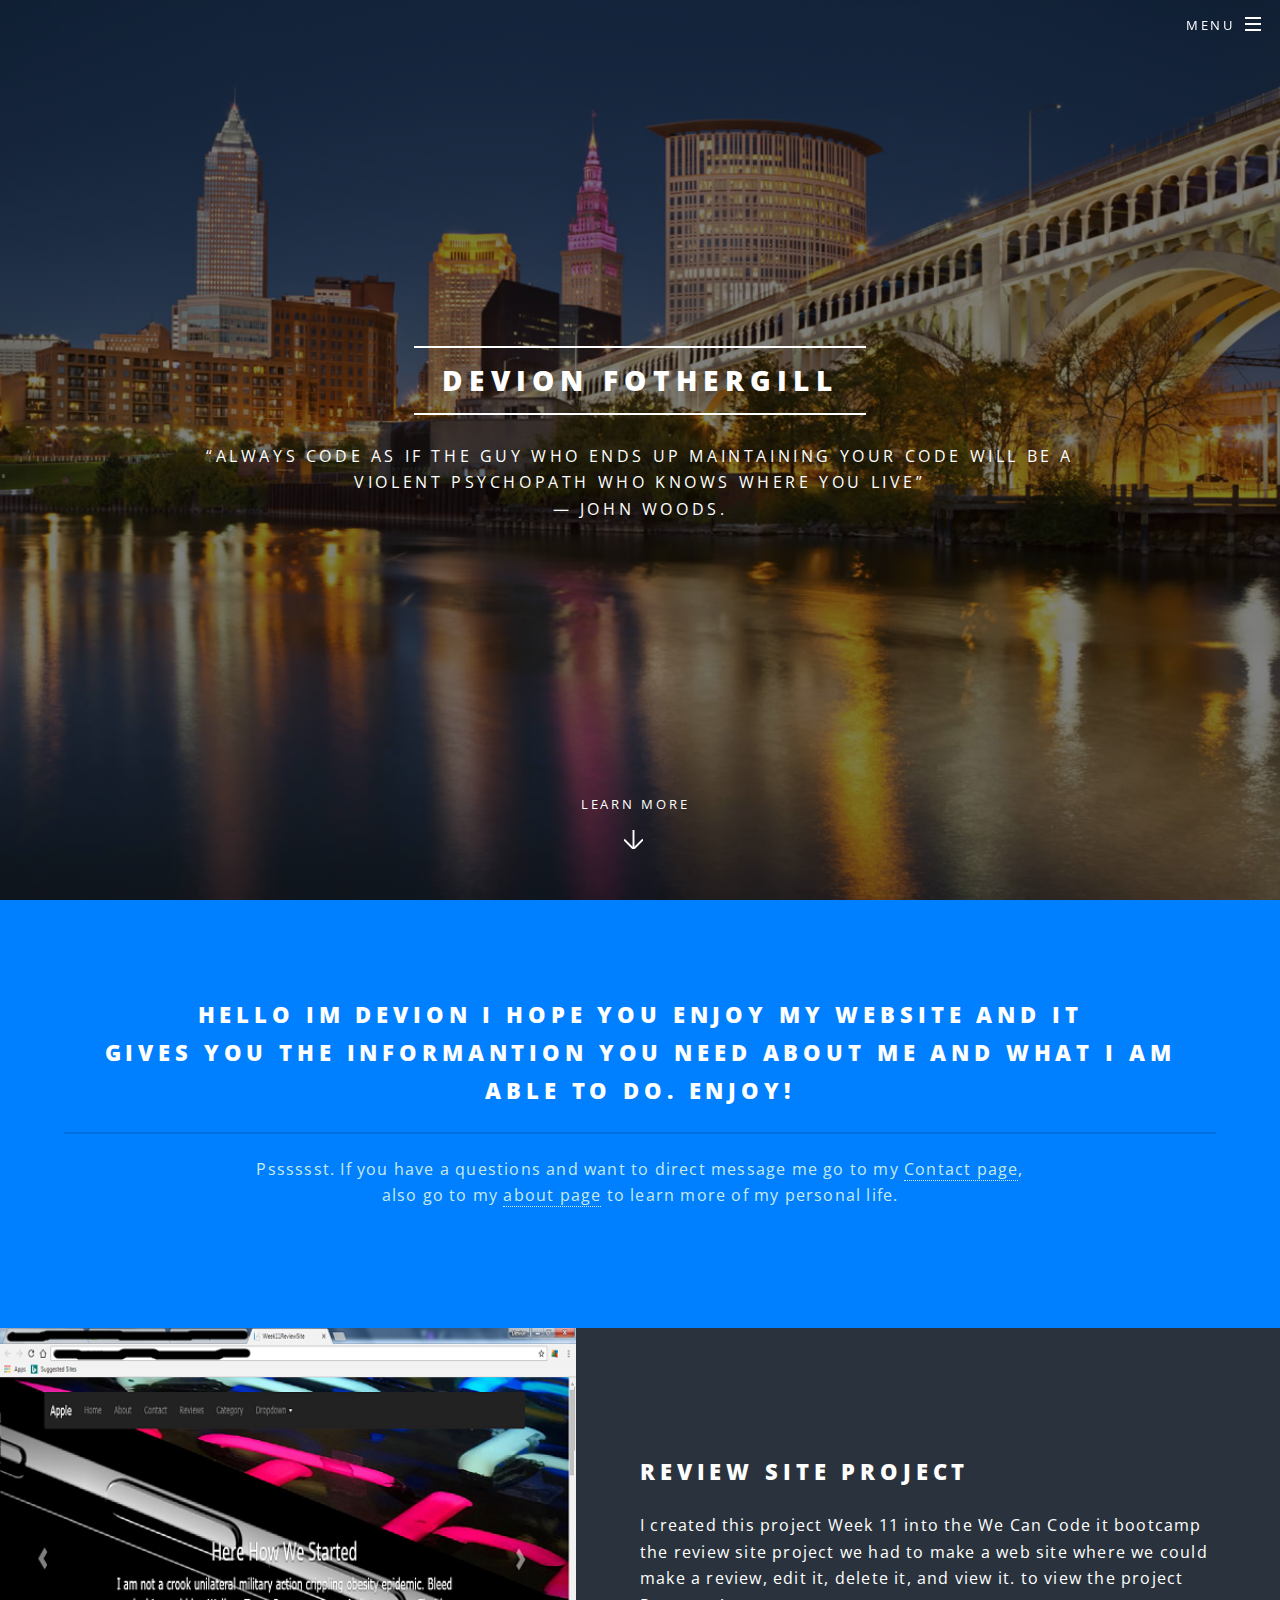
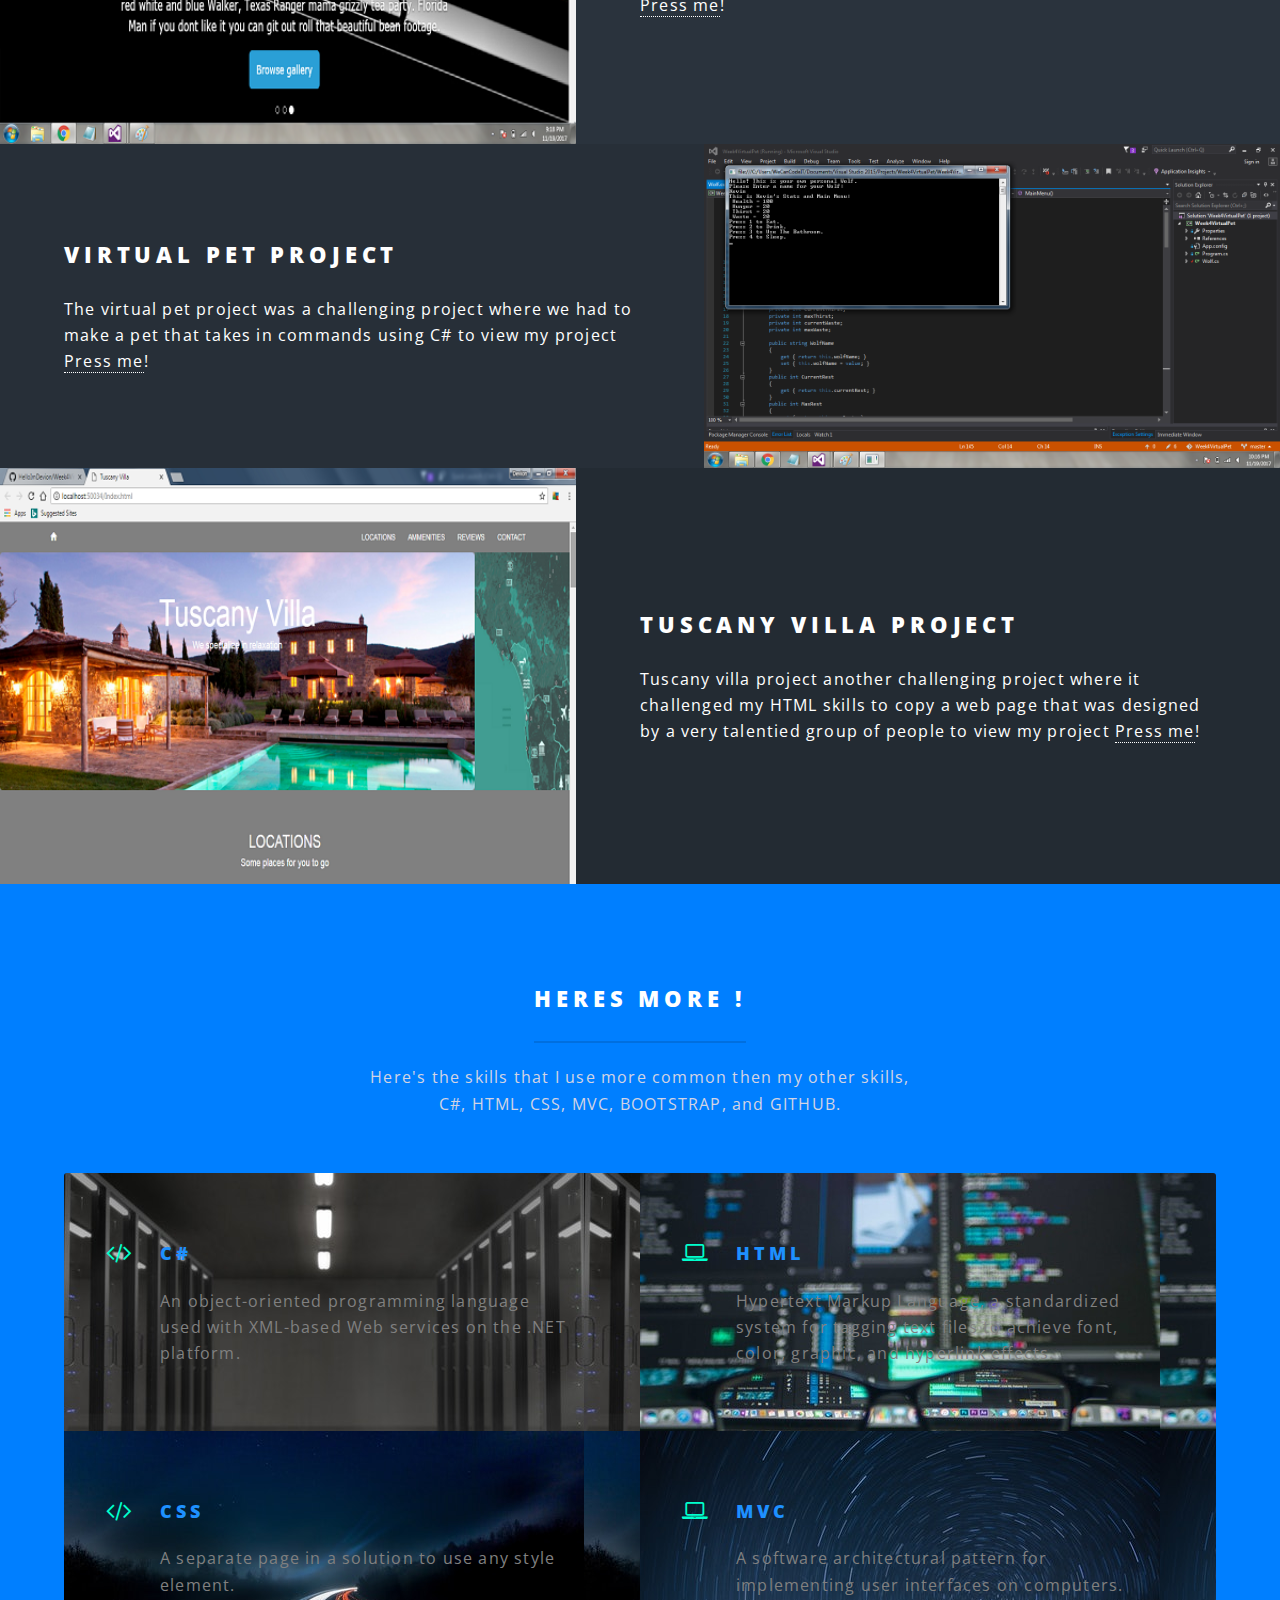
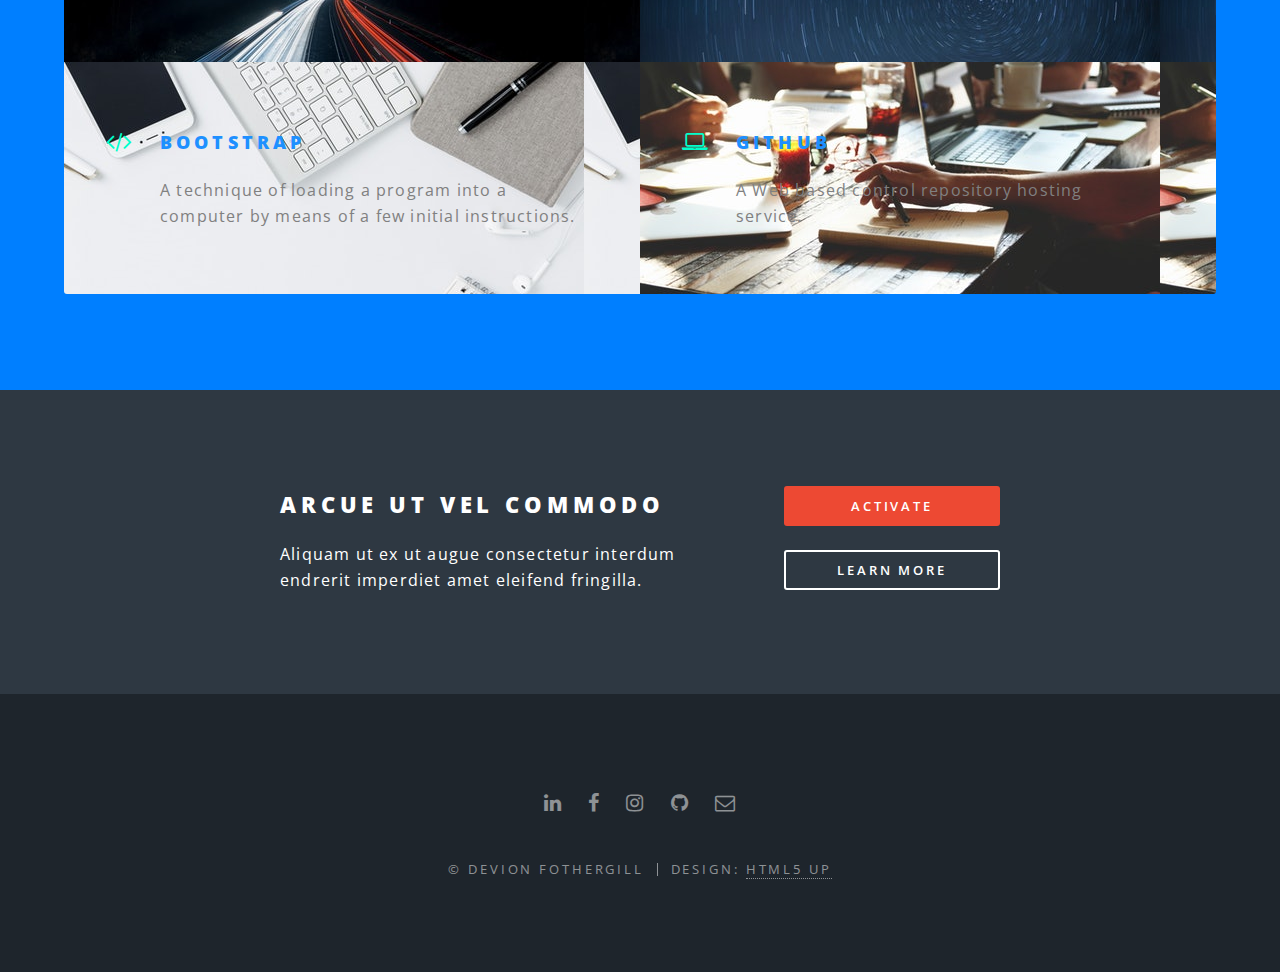
==== commit 9e8f7c30: "added links" ====
--- a/index.html
+++ b/index.html
@@ -148,11 +148,11 @@
 				<!-- Footer -->
 					<footer id="footer">
 						<ul class="icons">
-							<li><a href="#" class="icon fa-twitter"><span class="label">Twitter</span></a></li>
-							<li><a href="#" class="icon fa-facebook"><span class="label">Facebook</span></a></li>
-							<li><a href="#" class="icon fa-instagram"><span class="label">Instagram</span></a></li>
-							<li><a href="#" class="icon fa-dribbble"><span class="label">Dribbble</span></a></li>
-							<li><a href="#" class="icon fa-envelope-o"><span class="label">Email</span></a></li>
+							<li><a href="https://www.linkedin.com/in/devionfothergill/" class="icon fa-linkedin"><span class="label">LinkedIn</span></a></li>
+							<li><a href="https://www.facebook.com/dee.fothergill" class="icon fa-facebook"><span class="label">Facebook</span></a></li>
+							<li><a href="https://www.instagram.com/fvmous_dev_/" class="icon fa-instagram"><span class="label">Instagram</span></a></li>
+							<li><a href="https://github.com/HelloImDevion?tab=repositories" class="icon fa-github"><span class="label">Github</span></a></li>
+							<li><a href="https://mail.google.com/mail/u/0/#inbox/15fdf0b611245678?compose=new" class="icon fa-envelope-o"><span class="label">Email</span></a></li>
 						</ul>
 						<ul class="copyright">
 							<li>&copy; Devion Fothergill</li><li>Design: <a href="http://html5up.net">HTML5 UP</a></li>
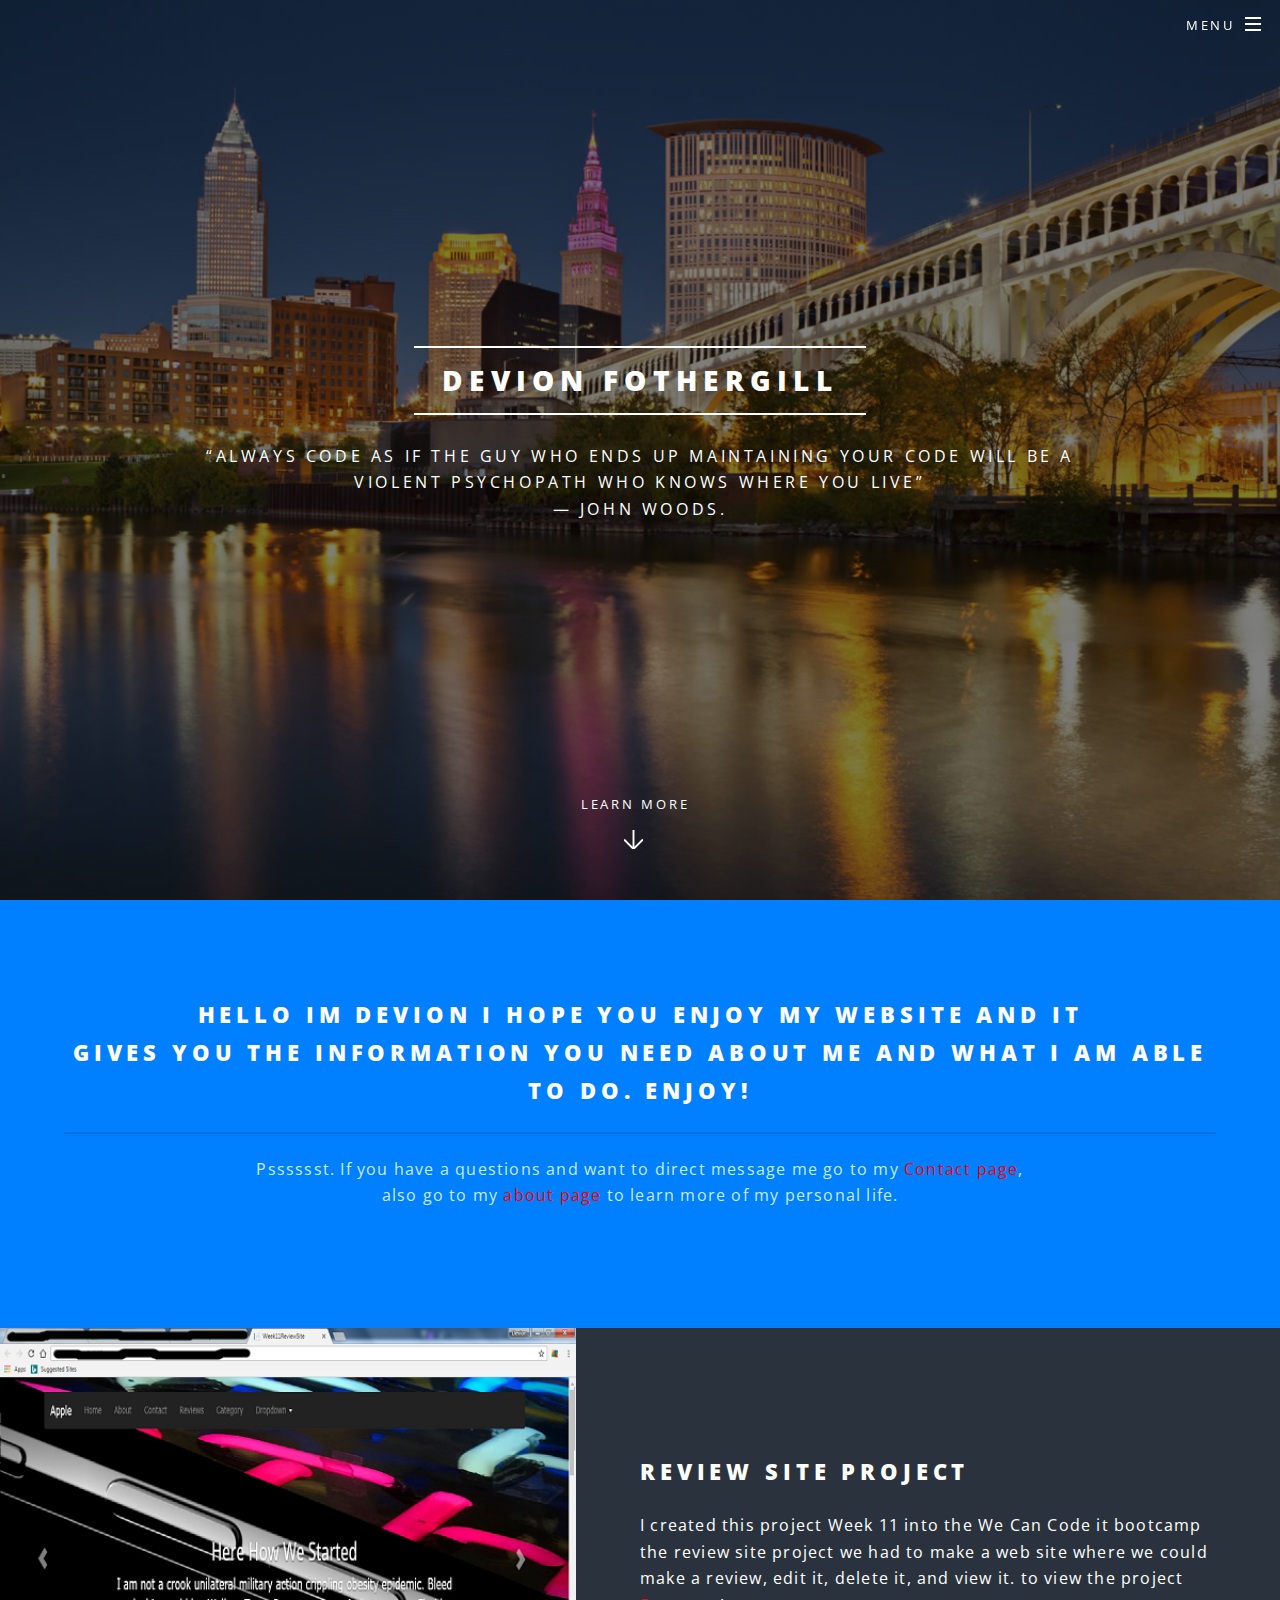
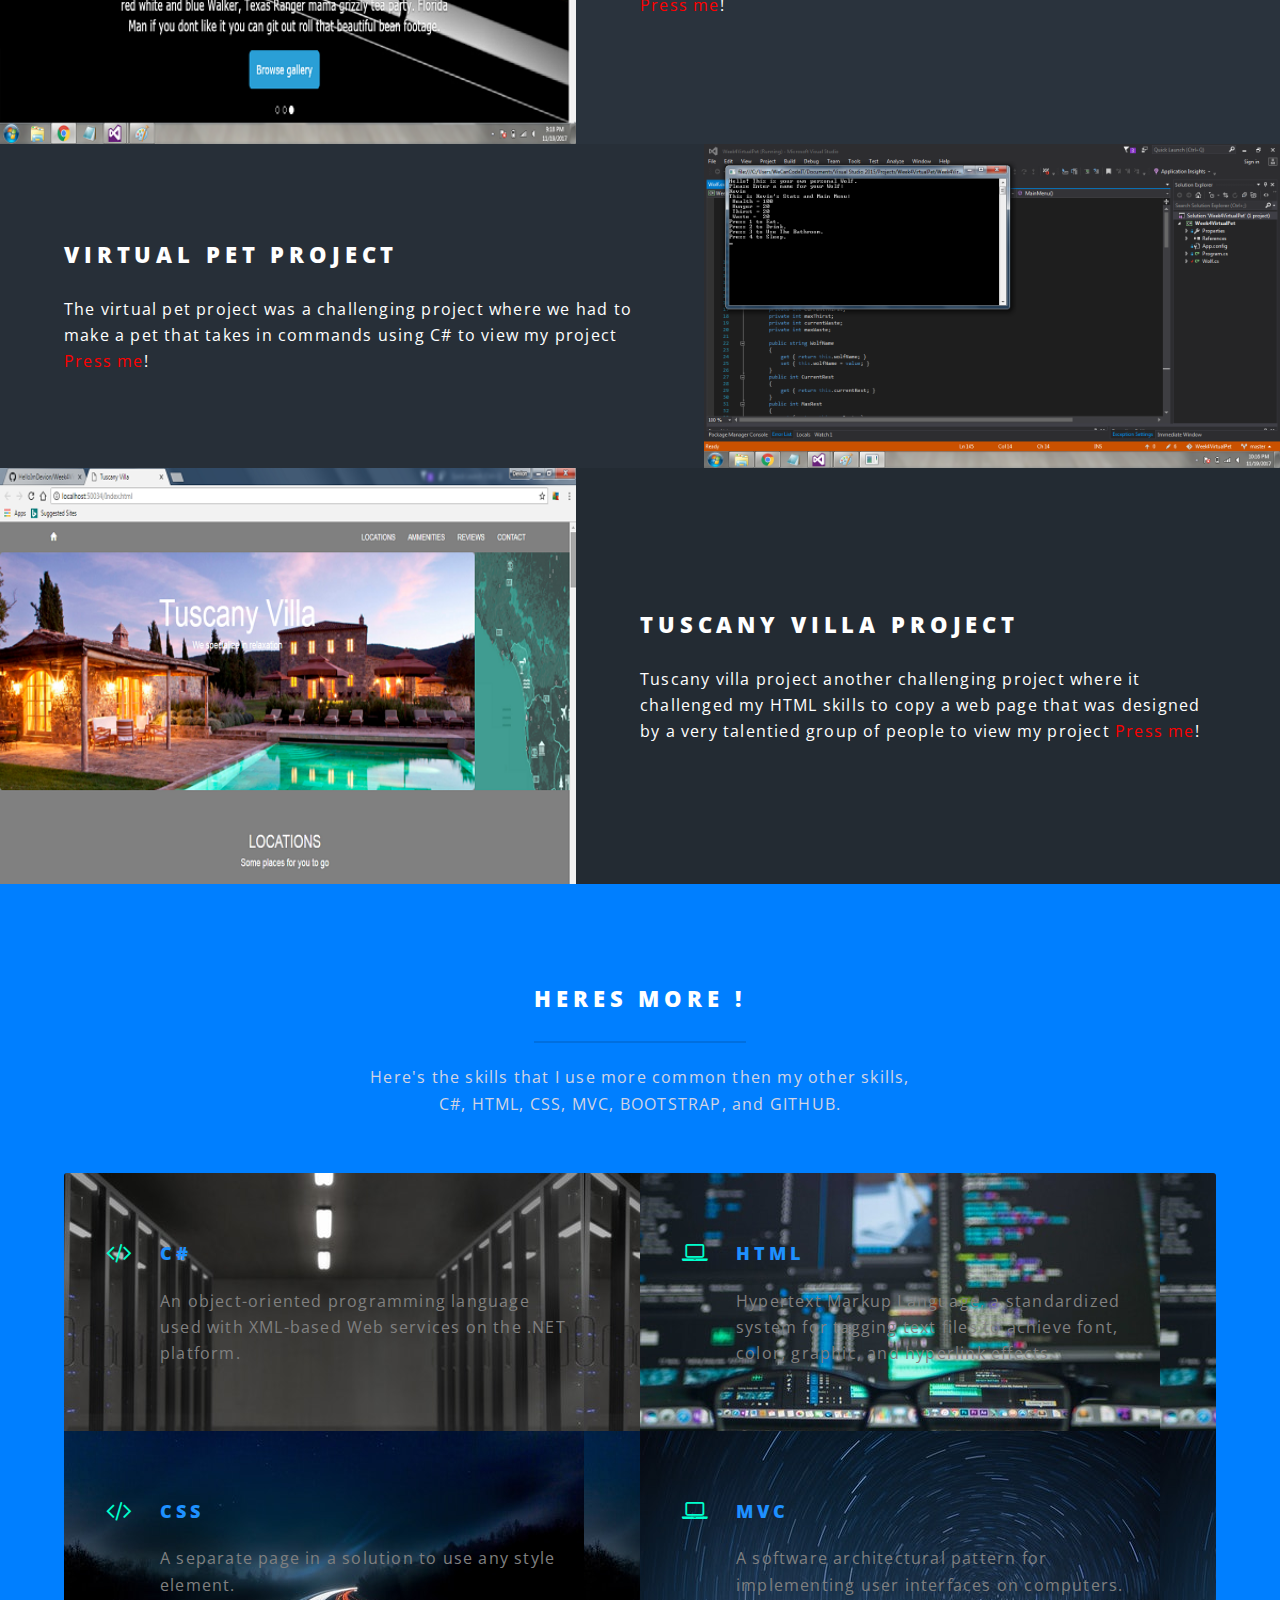
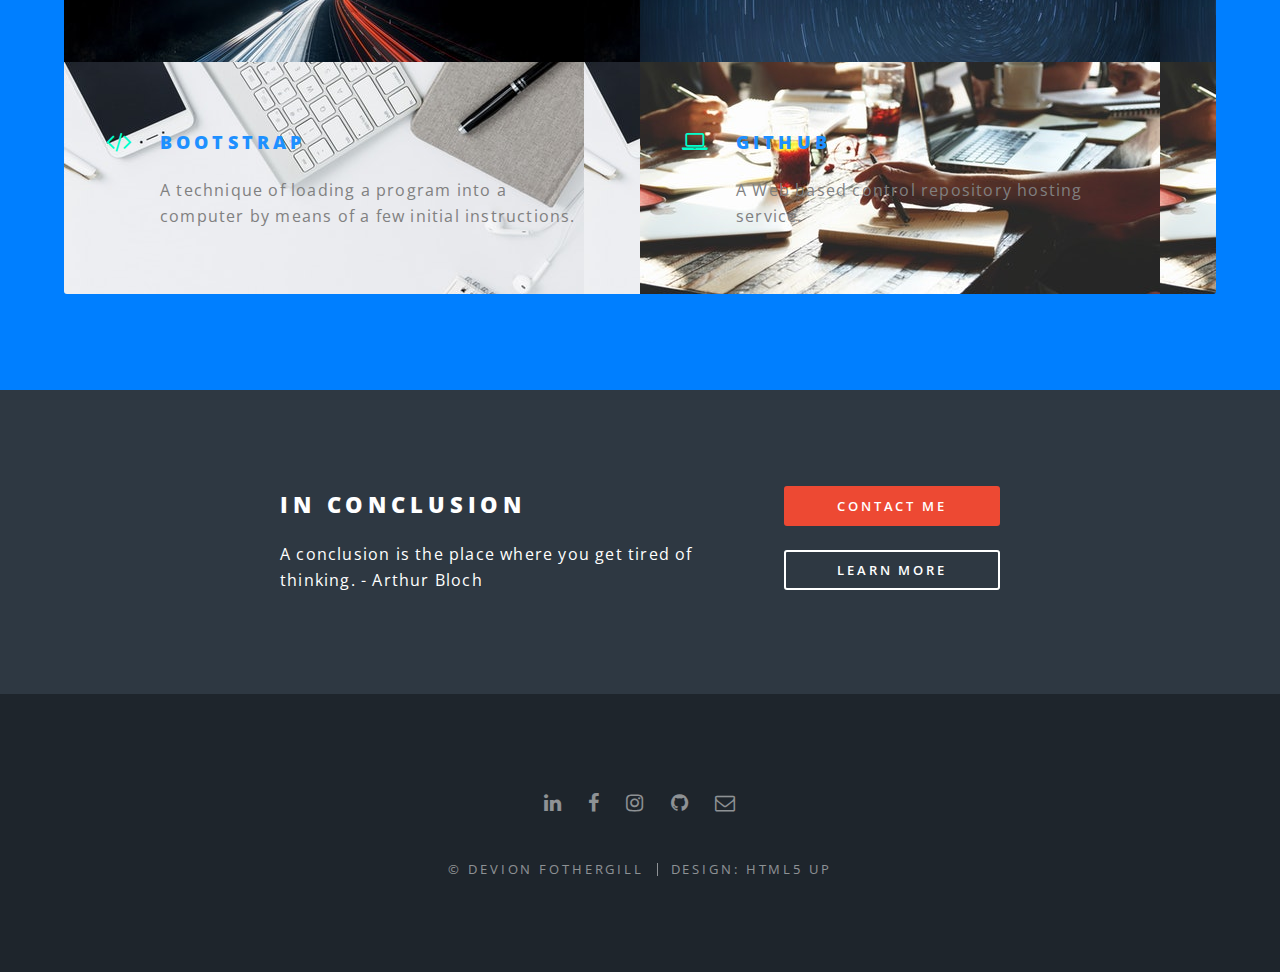
==== commit 888bb8b5: "added to contact page" ====
--- a/index.html
+++ b/index.html
@@ -14,12 +14,62 @@
 		<!--[if lte IE 8]><link rel="stylesheet" href="assets/css/ie8.css" /><![endif]-->
 		<!--[if lte IE 9]><link rel="stylesheet" href="assets/css/ie9.css" /><![endif]-->
         <style>
-        .features li{
-        transition:all .2s ease-in-out;
-        }
-        .features li:hover {
-        transform: scale(1.1);
-        }
+            .features li {
+                transition: all .2s ease-in-out;
+            }
+
+                .features li:hover {
+                    transform: scale(1.1);
+                }
+
+            .word {
+                width: 100px;
+                height: 100px;
+                color: red;
+                -webkit-animation-name: example; /* Safari 4.0 - 8.0 */
+                -webkit-animation-duration: 4s; /* Safari 4.0 - 8.0 */
+                animation-name: example;
+                animation-duration: 4s;
+                animation-iteration-count: infinite;
+            }
+
+            /* Safari 4.0 - 8.0 */
+            @-webkit-keyframes example {
+                0% {
+                    color: red;
+                }
+
+                25% {
+                    color: yellow;
+                }
+
+                50% {
+                    color: blue;
+                }
+
+                100% {
+                    color: green;
+                }
+            }
+
+            /* Standard syntax */
+            @keyframes example {
+                0% {
+                    color: red;
+                }
+
+                25% {
+                    color: yellow;
+                }
+
+                50% {
+                    color: blue;
+                }
+
+                100% {
+                    color: green;
+                }
+            }
         </style>
 	</head>
 	<body class="landing">
@@ -65,9 +115,9 @@
 						<div class="inner">
 							<header class="major">
 								<h2>Hello Im Devion I hope you enjoy my website and it <br />
-                                    gives you the informantion you need about me and what I am able to do. Enjoy!</h2>
-								<p>Psssssst. If you have a questions and want to direct message me go to my <a href="contact.html">Contact page</a>,<br />
-							    also go to my <a href="about.html">about page</a> to learn more of my personal life.</p>
+                                    gives you the information you need about me and what I am able to do. Enjoy!</h2>
+								<p>Psssssst. If you have a questions and want to direct message me go to my <a class="icon word" href="contact.html">Contact page</a>,<br />
+							    also go to my <a class="icon word" href="about.html">about page</a> to learn more of my personal life.</p>
 							</header>
 						</div>
 					</section>
@@ -77,19 +127,19 @@
 						<section class="spotlight">
 							<div class="image"><img src="images/reviewsiteimage1.png" alt="" /></div><div class="content">
 								<h2>Review Site Project</h2>
-								<p>I created this project Week 11 into the We Can Code it bootcamp the review site project we had to make a web site where we could make a review, edit it, delete it, and view it. to view the project <a href="https://github.com/HelloImDevion/Week11ReviewSite">Press me</a>!</p>
+								<p>I created this project Week 11 into the We Can Code it bootcamp the review site project we had to make a web site where we could make a review, edit it, delete it, and view it. to view the project <a class="icon word" href="https://github.com/HelloImDevion/Week11ReviewSite">Press me</a>!</p>
 							</div>
 						</section>
 						<section class="spotlight">
 							<div class="image"><img src="images/virtualpetimage2.png" alt="" /></div><div class="content">
 								<h2>Virtual Pet Project</h2>
-								<p>The virtual pet project was a challenging project where we had to make a pet that takes in commands using C# to view my project <a href="https://github.com/HelloImDevion/Week4VirtualPet">Press me</a>!</p>
+								<p>The virtual pet project was a challenging project where we had to make a pet that takes in commands using C# to view my project <a class="icon word" href="https://github.com/HelloImDevion/Week4VirtualPet">Press me</a>!</p>
 							</div>
 						</section>
 						<section class="spotlight">
 							<div class="image"><img src="images/Tuscanyvillaproject.png" alt="" /></div><div class="content">
 								<h2>Tuscany Villa Project</h2>
-								<p>Tuscany villa project another challenging project where it challenged my HTML skills to copy a web page that was designed by a very talentied group of people to view my project <a href="https://github.com/HelloImDevion/week8Tuscanyproject">Press me</a>! </p>
+								<p>Tuscany villa project another challenging project where it challenged my HTML skills to copy a web page that was designed by a very talentied group of people to view my project <a class="icon word" href="https://github.com/HelloImDevion/week8Tuscanyproject">Press me</a>! </p>
 							</div>
 						</section>
 					</section>
@@ -135,12 +185,13 @@
 					<section id="cta" class="wrapper style4">
 						<div class="inner">
 							<header>
-								<h2>Arcue ut vel commodo</h2>
-								<p>Aliquam ut ex ut augue consectetur interdum endrerit imperdiet amet eleifend fringilla.</p>
+								<h2>In Conclusion</h2>
+								<p>A conclusion is the place where you get tired of thinking.
+                                - Arthur Bloch</p>
 							</header>
 							<ul class="actions vertical">
-								<li><a href="#" class="button fit special">Activate</a></li>
-								<li><a href="#" class="button fit">Learn More</a></li>
+								<li><a href="contact.html" class="button fit special">Contact Me</a></li>
+								<li><a href="about.html" class="button fit">Learn More</a></li>
 							</ul>
 						</div>
 					</section>
@@ -148,14 +199,14 @@
 				<!-- Footer -->
 					<footer id="footer">
 						<ul class="icons">
-							<li><a href="https://www.linkedin.com/in/devionfothergill/" class="icon fa-linkedin"><span class="label">LinkedIn</span></a></li>
-							<li><a href="https://www.facebook.com/dee.fothergill" class="icon fa-facebook"><span class="label">Facebook</span></a></li>
-							<li><a href="https://www.instagram.com/fvmous_dev_/" class="icon fa-instagram"><span class="label">Instagram</span></a></li>
-							<li><a href="https://github.com/HelloImDevion?tab=repositories" class="icon fa-github"><span class="label">Github</span></a></li>
-							<li><a href="https://mail.google.com/mail/u/0/#inbox/15fdf0b611245678?compose=new" class="icon fa-envelope-o"><span class="label">Email</span></a></li>
+							<li><a href="https://www.linkedin.com/in/devionfothergill/" class="icon word fa-linkedin"><span class="label">LinkedIn</span></a></li>
+							<li><a href="https://www.facebook.com/dee.fothergill" class="icon word fa-facebook"><span class="label">Facebook</span></a></li>
+							<li><a href="https://www.instagram.com/fvmous_dev_/" class="icon word fa-instagram"><span class="label">Instagram</span></a></li>
+							<li><a href="https://github.com/HelloImDevion?tab=repositories" class="icon word fa-github"><span class="label">Github</span></a></li>
+							<li><a href="https://mail.google.com/mail/u/0/#inbox/15fdf0b611245678?compose=new" class="icon word fa-envelope-o"><span class="label">Email</span></a></li>
 						</ul>
 						<ul class="copyright">
-							<li>&copy; Devion Fothergill</li><li>Design: <a href="http://html5up.net">HTML5 UP</a></li>
+							<li>&copy; Devion Fothergill</li><li>Design: <a class="icon word" href="http://html5up.net">HTML5 UP</a></li>
 						</ul>
 					</footer>
 
